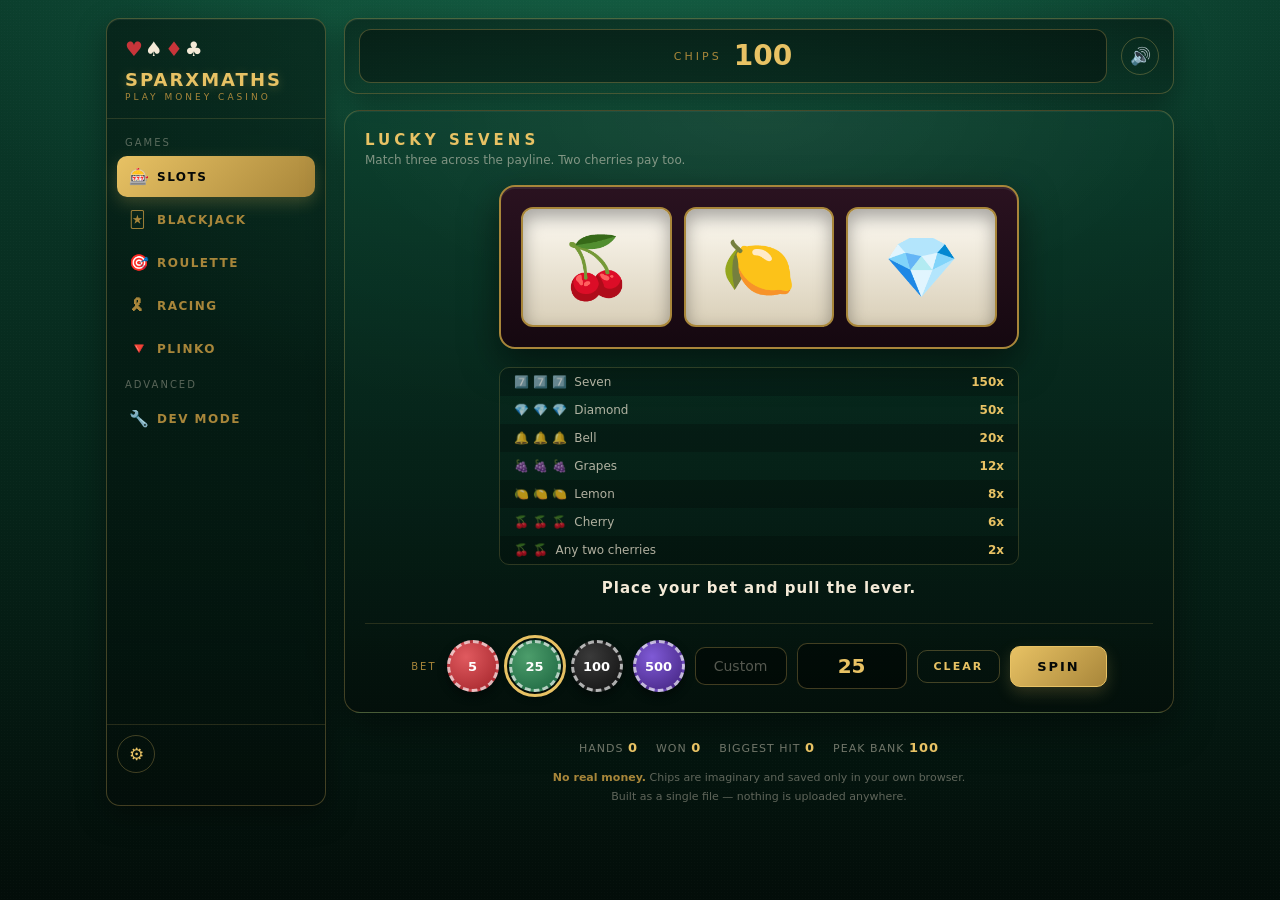
==== casino.html @ 2c44efc9 "Add SparxMaths Casino single-file web app A self-contained HTML casino that runs from a double-click" ====
<!DOCTYPE html>
<html lang="en">
<head>
<meta charset="utf-8">
<meta name="viewport" content="width=device-width, initial-scale=1">
<title>SparxMaths Casino</title>
<style>
  :root{
    --ink:#050807;
    --gold:#e8c264;
    --gold-dim:#a8863a;
    --gold-rgb:232,194,100;
    --cream:#f4ead7;
    --cream-rgb:244,234,215;
    --red:#c8353a;
    --black:#1b1b1b;
    --good:#4ade80;
    --bad:#f87171;
    --bg-glow:#145b41;
    --bg1:#0b3d2c;
    --bg2:#062419;
    --bg3:#030d09;
    --bg1-rgb:11,61,44;
    --bg3-rgb:3,13,9;
    --modal-a:#0e4632;
    --modal-b:#062419;
    --pop:var(--gold-dim);
    --panel:rgba(0,0,0,.32);
    --edge:rgba(var(--gold-rgb),.28);
  }
  *{box-sizing:border-box}
  html,body{margin:0;padding:0}
  body{
    min-height:100vh;
    font-family:"Segoe UI",system-ui,-apple-system,Roboto,Helvetica,Arial,sans-serif;
    color:var(--cream);
    background:
      radial-gradient(900px 520px at 50% -10%, var(--bg-glow) 0%, transparent 60%),
      radial-gradient(1100px 700px at 50% 0%, var(--bg-glow) 0%, transparent 62%),
      linear-gradient(180deg,var(--bg1) 0%, var(--bg2) 55%, var(--bg3) 100%);
    background-attachment:fixed;
    -webkit-font-smoothing:antialiased;
  }
  body::before{
    content:"";position:fixed;inset:0;pointer-events:none;opacity:.35;
    background-image:radial-gradient(rgba(255,255,255,.05) 1px, transparent 1px);
    background-size:3px 3px;
  }
  .app-shell{position:relative;max-width:1100px;margin:0 auto;padding:18px 16px 60px;display:flex;align-items:stretch;gap:18px}
  .main{flex:1;min-width:0}

  /* ---------- sidebar menu bar ---------- */
  .sidebar{
    flex:0 0 220px;display:flex;flex-direction:column;
    border:1px solid var(--edge);border-radius:14px;padding:18px 0;
    background:linear-gradient(180deg,rgba(0,0,0,.42),rgba(0,0,0,.22));
    box-shadow:0 10px 30px rgba(0,0,0,.35), inset 0 1px 0 rgba(255,255,255,.06);
  }
  .sidebar-brand{padding:0 18px 16px;margin-bottom:8px;border-bottom:1px solid rgba(var(--gold-rgb),.15)}
  .sidebar-brand .suits{font-size:20px;letter-spacing:2px}
  .sidebar-brand .suits .r{color:var(--red)}
  .sidebar-brand h1{
    margin:8px 0 2px;font-size:18px;font-weight:700;letter-spacing:2px;text-transform:uppercase;
    color:var(--gold);text-shadow:0 2px 10px rgba(var(--gold-rgb),.25);word-break:break-word;
  }
  .sidebar-brand small{display:block;font-size:9px;letter-spacing:3px;color:var(--gold-dim);text-transform:uppercase}
  .sidebar-section{display:flex;flex-direction:column;gap:2px;padding:0 10px}
  .sidebar-label{padding:10px 8px 6px;font-size:10px;letter-spacing:2px;text-transform:uppercase;color:rgba(var(--cream-rgb),.35)}
  .sidebar-link{
    display:flex;align-items:center;gap:10px;width:100%;
    padding:11px 12px;border-radius:10px;border:none;cursor:pointer;text-align:left;
    font:inherit;font-size:12px;font-weight:700;letter-spacing:1.5px;text-transform:uppercase;
    color:var(--gold-dim);background:transparent;transition:.15s;
  }
  .sidebar-link .ic{font-size:16px;width:18px;text-align:center;flex:0 0 auto}
  .sidebar-link:hover{color:var(--cream);background:rgba(0,0,0,.25)}
  .sidebar-link.on{
    color:var(--ink);background:linear-gradient(135deg,var(--gold),var(--pop));
    box-shadow:0 6px 16px rgba(var(--gold-rgb),.22);
  }
  .sidebar-spacer{flex:1}
  .sidebar-bottom{padding:10px 10px 14px;margin-top:8px;border-top:1px solid rgba(var(--gold-rgb),.15)}

  /* ---------- header ---------- */
  header{
    display:flex;align-items:center;gap:14px;
    padding:10px 14px;margin-bottom:16px;
    border:1px solid var(--edge);border-radius:14px;
    background:linear-gradient(180deg,rgba(0,0,0,.42),rgba(0,0,0,.22));
    box-shadow:0 10px 30px rgba(0,0,0,.35), inset 0 1px 0 rgba(255,255,255,.06);
  }
  header .iconbtn{flex:0 0 auto}
  .chipstack{
    flex:1;display:flex;align-items:center;justify-content:center;gap:12px;
    padding:12px 16px;border-radius:12px;
    border:1px solid var(--edge);background:rgba(0,0,0,.35);
  }
  .chipstack .lbl{font-size:11px;letter-spacing:3px;color:var(--gold-dim);text-transform:uppercase}
  .chipstack .amt{font-size:28px;font-weight:700;color:var(--gold);font-variant-numeric:tabular-nums;line-height:1}
  .chipstack .amt.flash-up{animation:flashUp .6s ease}
  .chipstack .amt.flash-dn{animation:flashDn .6s ease}
  @keyframes flashUp{0%,100%{color:var(--gold)}30%{color:var(--good);transform:scale(1.12)}}
  @keyframes flashDn{0%,100%{color:var(--gold)}30%{color:var(--bad);transform:scale(.93)}}

  /* ---------- panels ---------- */
  .game{display:none}
  .game.on{display:block;animation:fade .3s ease}
  @keyframes fade{from{opacity:0;transform:translateY(8px)}to{opacity:1;transform:none}}
  .table{
    border:1px solid var(--edge);border-radius:16px;padding:20px;
    background:
      radial-gradient(600px 300px at 50% 0%, rgba(255,255,255,.05), transparent 70%),
      linear-gradient(180deg, rgba(var(--bg1-rgb),.75), rgba(var(--bg3-rgb),.75));
    box-shadow:0 16px 40px rgba(0,0,0,.4), inset 0 1px 0 rgba(255,255,255,.05);
  }
  h2.title{
    margin:0 0 4px;font-size:15px;letter-spacing:4px;text-transform:uppercase;color:var(--gold);
  }
  p.sub{margin:0 0 18px;font-size:12px;color:rgba(var(--cream-rgb),.5)}

  .msg{
    min-height:26px;margin:14px 0 0;text-align:center;
    font-size:15px;font-weight:600;letter-spacing:1px;
  }
  .msg.win{color:var(--good)}
  .msg.lose{color:var(--bad)}
  .msg.info{color:var(--cream)}

  /* ---------- bet controls ---------- */
  .betbar{
    display:flex;flex-wrap:wrap;align-items:center;justify-content:center;gap:10px;
    margin-top:18px;padding-top:16px;border-top:1px solid rgba(var(--gold-rgb),.15);
  }
  .betbar .lbl{font-size:10px;letter-spacing:2px;text-transform:uppercase;color:var(--gold-dim)}
  .chipbtn{
    width:52px;height:52px;border-radius:50%;cursor:pointer;
    font:inherit;font-size:13px;font-weight:700;color:#fff;
    border:3px dashed rgba(255,255,255,.65);
    box-shadow:0 4px 10px rgba(0,0,0,.45);
    transition:.15s;
  }
  .chipbtn:hover{transform:translateY(-3px)}
  .chipbtn.sel{outline:3px solid var(--gold);outline-offset:2px}
  .chipbtn[data-v="5"]{background:radial-gradient(circle at 35% 30%,#e05a5f,#a3242a)}
  .chipbtn[data-v="25"]{background:radial-gradient(circle at 35% 30%,#4c9d6b,#1c6640)}
  .chipbtn[data-v="100"]{background:radial-gradient(circle at 35% 30%,#3a3a3a,#111)}
  .chipbtn[data-v="500"]{background:radial-gradient(circle at 35% 30%,#7f5ad6,#42227e)}
  .stake{
    padding:10px 18px;border-radius:10px;border:1px solid var(--edge);background:rgba(0,0,0,.4);
    font-size:20px;font-weight:700;color:var(--gold);font-variant-numeric:tabular-nums;min-width:110px;text-align:center;
  }
  .custom-bet{
    width:92px;padding:10px 10px;border-radius:10px;border:1px solid var(--edge);
    background:rgba(0,0,0,.4);color:var(--gold);font:inherit;font-size:14px;font-weight:700;
    text-align:center;font-variant-numeric:tabular-nums;transition:.15s;
  }
  .custom-bet::placeholder{color:rgba(var(--cream-rgb),.35);font-weight:400;letter-spacing:0}
  .custom-bet:focus{outline:none;border-color:var(--gold)}
  .custom-bet.sel{outline:2px solid var(--gold);outline-offset:2px}
  .custom-bet::-webkit-outer-spin-button,.custom-bet::-webkit-inner-spin-button{-webkit-appearance:none;margin:0}
  .custom-bet[type="number"]{-moz-appearance:textfield}
  .btn{
    padding:12px 26px;cursor:pointer;font:inherit;font-size:13px;font-weight:700;
    letter-spacing:2px;text-transform:uppercase;border-radius:10px;
    color:var(--ink);background:linear-gradient(135deg,var(--gold),var(--pop));
    border:1px solid var(--gold);box-shadow:0 6px 16px rgba(var(--gold-rgb),.2);
    transition:.15s;
  }
  .btn:hover:not(:disabled){transform:translateY(-2px);box-shadow:0 10px 22px rgba(var(--gold-rgb),.3)}
  .btn:disabled{opacity:.35;cursor:not-allowed;transform:none;box-shadow:none}
  .btn.ghost{
    color:var(--gold);background:transparent;border:1px solid var(--edge);box-shadow:none;
  }
  .btn.ghost:hover:not(:disabled){background:rgba(var(--gold-rgb),.1)}
  .btn.sm{padding:9px 16px;font-size:11px}
  .iconbtn{
    width:38px;height:38px;border-radius:50%;cursor:pointer;
    font-size:17px;line-height:1;color:var(--gold);
    background:transparent;border:1px solid var(--edge);
    display:flex;align-items:center;justify-content:center;
    transition:.18s;
  }
  .iconbtn:hover{background:rgba(var(--gold-rgb),.12);border-color:var(--gold);transform:rotate(35deg)}

  /* ---------- settings modal ---------- */
  .modal-overlay{
    display:none;position:fixed;inset:0;z-index:50;
    background:rgba(0,0,0,.6);
    align-items:center;justify-content:center;padding:16px;
  }
  .modal-overlay.on{display:flex}
  .modal{
    width:100%;max-width:560px;max-height:min(600px, 90vh);border-radius:14px;
    background:linear-gradient(180deg,var(--modal-a),var(--modal-b));
    border:1px solid var(--edge);
    box-shadow:0 20px 50px rgba(0,0,0,.5);
    display:flex;overflow:hidden;position:relative;
  }
  .modal-sidebar{
    flex:0 0 150px;padding:18px 0;display:flex;flex-direction:column;gap:2px;
    background:rgba(0,0,0,.22);border-right:1px solid var(--edge);overflow-y:auto;
  }
  .subtab{
    background:transparent;border:none;border-left:3px solid transparent;
    text-align:left;padding:12px 18px;cursor:pointer;
    font:inherit;font-size:11px;font-weight:600;letter-spacing:2px;text-transform:uppercase;
    color:rgba(var(--cream-rgb),.5);transition:.15s;
  }
  .subtab:hover{color:var(--cream);background:rgba(0,0,0,.18)}
  .subtab.on{color:var(--gold);border-left-color:var(--gold);background:rgba(var(--gold-rgb),.1)}
  .modal-content{flex:1;min-width:0;padding:22px;overflow-y:auto}
  .modal-close{
    position:absolute;top:12px;right:12px;width:30px;height:30px;border-radius:50%;
    border:1px solid var(--edge);background:rgba(0,0,0,.25);color:var(--cream);
    cursor:pointer;font-size:15px;line-height:1;
    display:flex;align-items:center;justify-content:center;transition:.15s;z-index:2;
  }
  .modal-close:hover{background:rgba(var(--gold-rgb),.15);border-color:var(--gold);color:var(--gold)}
  .subpanel{display:none}
  .subpanel.on{display:block;animation:fade .25s ease}
  .modal h2{
    margin:0 0 4px;font-size:15px;letter-spacing:4px;text-transform:uppercase;color:var(--gold);
  }
  .modal p.sub{margin:0 0 18px}
  .field{margin-bottom:16px}
  .field label{
    display:block;font-size:10px;letter-spacing:2px;text-transform:uppercase;
    color:var(--gold-dim);margin-bottom:6px;
  }
  .field input{
    width:100%;padding:10px 12px;border-radius:8px;
    border:1px solid var(--edge);background:rgba(0,0,0,.4);
    color:var(--cream);font:inherit;font-size:15px;font-variant-numeric:tabular-nums;
  }
  .field input:focus{outline:none;border-color:var(--gold)}
  .modal-actions{display:flex;flex-wrap:wrap;gap:10px;justify-content:flex-end;margin-top:20px}
  .modal-note{font-size:11px;color:rgba(var(--cream-rgb),.45);margin-top:14px;line-height:1.6}

  .toggle-row{display:flex;align-items:center;justify-content:space-between;padding:6px 0}
  .toggle-label{font-size:13px;color:var(--cream)}
  .switch{position:relative;display:inline-block;width:44px;height:24px;flex:0 0 auto}
  .switch input{opacity:0;width:0;height:0;position:absolute}
  .slider-track{
    position:absolute;inset:0;cursor:pointer;border-radius:999px;
    background:rgba(0,0,0,.4);border:1px solid var(--edge);transition:.2s;
  }
  .slider-track::before{
    content:"";position:absolute;height:16px;width:16px;left:3px;top:2px;
    background:var(--cream);border-radius:50%;transition:.2s;
  }
  .switch input:checked + .slider-track{background:linear-gradient(135deg,var(--gold),var(--pop));border-color:var(--gold)}
  .switch input:checked + .slider-track::before{transform:translateX(20px);background:var(--ink)}

  .section-title{
    font-size:10px;font-weight:700;letter-spacing:2px;text-transform:uppercase;
    color:var(--gold-dim);margin:20px 0 8px;
  }
  .section-title:first-of-type{margin-top:2px}
  input[type="range"]{
    -webkit-appearance:none;appearance:none;width:100%;height:6px;border-radius:999px;
    background:rgba(0,0,0,.4);border:1px solid var(--edge);cursor:pointer;
  }
  input[type="range"]::-webkit-slider-thumb{
    -webkit-appearance:none;appearance:none;width:16px;height:16px;border-radius:50%;
    background:var(--gold);border:2px solid var(--ink);cursor:pointer;
  }
  input[type="range"]::-moz-range-thumb{
    width:16px;height:16px;border-radius:50%;background:var(--gold);border:2px solid var(--ink);cursor:pointer;
  }
  .modal.simple{display:block;max-width:380px;padding:24px}

  /* ---------- appearance / theme picker ---------- */
  .theme-grid{display:grid;grid-template-columns:repeat(2,1fr);gap:12px;margin-top:2px}
  .theme-card{
    position:relative;height:78px;border-radius:12px;overflow:hidden;cursor:pointer;
    border:2px solid rgba(255,255,255,.12);padding:0;font:inherit;
    display:flex;align-items:flex-end;transition:.15s;
  }
  .theme-card:hover{transform:translateY(-2px);border-color:rgba(255,255,255,.35)}
  .theme-card.on{border-color:#fff;box-shadow:0 0 0 3px rgba(255,255,255,.2)}
  .theme-card .swatch-label{
    position:relative;width:100%;padding:7px 10px;
    background:linear-gradient(0deg, rgba(0,0,0,.8), transparent);
    font-size:10.5px;font-weight:700;letter-spacing:1px;text-transform:uppercase;color:#fff;
  }
  .theme-card .swatch-tag{display:block;font-size:9px;font-weight:400;letter-spacing:.5px;text-transform:none;color:rgba(255,255,255,.7);margin-top:2px}
  .theme-card .check{
    position:absolute;top:6px;right:6px;width:20px;height:20px;border-radius:50%;
    background:#fff;color:#111;font-size:11px;font-weight:800;
    display:flex;align-items:center;justify-content:center;
  }

  /* ---------- slots ---------- */
  .machine{
    max-width:520px;margin:0 auto;padding:20px;border-radius:16px;
    background:linear-gradient(180deg,#2a1220,#150810);
    border:2px solid var(--gold-dim);
    box-shadow:0 14px 36px rgba(0,0,0,.5), inset 0 2px 0 rgba(255,255,255,.08);
  }
  .reels{display:grid;grid-template-columns:repeat(3,1fr);gap:12px}
  .reel{
    height:120px;border-radius:12px;overflow:hidden;
    background:linear-gradient(180deg,#fdfaf2,#d9cfb8);
    border:2px solid var(--gold-dim);
    display:flex;align-items:center;justify-content:center;
    font-size:60px;line-height:1;
    box-shadow:inset 0 8px 18px rgba(0,0,0,.35);
  }
  .reel.spin{animation:reelBlur .12s linear infinite}
  @keyframes reelBlur{0%{transform:translateY(-6px);filter:blur(1.5px)}50%{transform:translateY(6px);filter:blur(2.5px)}100%{transform:translateY(-6px);filter:blur(1.5px)}}
  .reel.hit{animation:hitPulse .5s ease 2;border-color:var(--gold)}
  @keyframes hitPulse{0%,100%{box-shadow:inset 0 8px 18px rgba(0,0,0,.35)}50%{box-shadow:0 0 26px var(--gold), inset 0 0 20px rgba(var(--gold-rgb),.5)}}
  .paytable{
    margin:18px auto 0;max-width:520px;font-size:12px;
    border:1px solid rgba(var(--gold-rgb),.18);border-radius:10px;overflow:hidden;
  }
  .paytable div{
    display:flex;justify-content:space-between;padding:7px 14px;
    color:rgba(var(--cream-rgb),.72);
  }
  .paytable div:nth-child(odd){background:rgba(0,0,0,.22)}
  .paytable b{color:var(--gold)}

  /* ---------- cards ---------- */
  .seat{margin-bottom:20px}
  .seat h3{
    margin:0 0 8px;font-size:11px;letter-spacing:3px;text-transform:uppercase;color:var(--gold-dim);
    display:flex;align-items:center;gap:10px;
  }
  .seat h3 .score{
    padding:2px 10px;border-radius:999px;background:rgba(0,0,0,.45);
    border:1px solid var(--edge);color:var(--gold);font-size:12px;letter-spacing:1px;
  }
  .hand{display:flex;gap:8px;min-height:112px;flex-wrap:wrap}
  .card{
    width:78px;height:110px;border-radius:8px;flex:0 0 auto;
    background:linear-gradient(160deg,#fff,#e8e2d4);
    border:1px solid rgba(0,0,0,.25);
    box-shadow:0 6px 14px rgba(0,0,0,.4);
    position:relative;color:var(--black);
    animation:deal .32s cubic-bezier(.2,.9,.3,1.3);
  }
  @keyframes deal{from{opacity:0;transform:translateY(-26px) rotate(-8deg) scale(.9)}to{opacity:1;transform:none}}
  .card.red{color:var(--red)}
  .card .corner{position:absolute;font-size:15px;font-weight:700;line-height:1;text-align:center}
  .card .corner.tl{top:7px;left:8px}
  .card .corner.br{bottom:7px;right:8px;transform:rotate(180deg)}
  .card .pip{position:absolute;inset:0;display:flex;align-items:center;justify-content:center;font-size:34px}
  .card.back{
    background:
      repeating-linear-gradient(45deg,#8b2230 0 6px,#6d1a26 6px 12px);
    border:3px solid #f4ead7;
  }
  .card.back::after{content:"\2660";position:absolute;inset:0;display:flex;align-items:center;justify-content:center;font-size:30px;color:rgba(var(--cream-rgb),.55)}

  /* ---------- roulette ---------- */
  .wheelbox{display:flex;flex-direction:column;align-items:center;gap:10px;margin-bottom:6px}
  .wheel{
    width:150px;height:150px;border-radius:50%;position:relative;
    border:6px solid var(--gold-dim);
    background:conic-gradient(#1b1b1b 0 10deg,#c8353a 10deg 20deg,#1b1b1b 20deg 30deg,#c8353a 30deg 40deg,#1b1b1b 40deg 50deg,#c8353a 50deg 60deg,#1b1b1b 60deg 70deg,#c8353a 70deg 80deg,#1b1b1b 80deg 90deg,#c8353a 90deg 100deg,#1b1b1b 100deg 110deg,#c8353a 110deg 120deg,#1b1b1b 120deg 130deg,#c8353a 130deg 140deg,#1b1b1b 140deg 150deg,#c8353a 150deg 160deg,#1b1b1b 160deg 170deg,#c8353a 170deg 180deg,#1b1b1b 180deg 190deg,#c8353a 190deg 200deg,#1b1b1b 200deg 210deg,#c8353a 210deg 220deg,#1b1b1b 220deg 230deg,#c8353a 230deg 240deg,#1b1b1b 240deg 250deg,#c8353a 250deg 260deg,#1b1b1b 260deg 270deg,#c8353a 270deg 280deg,#1b1b1b 280deg 290deg,#c8353a 290deg 300deg,#1b1b1b 300deg 310deg,#c8353a 310deg 320deg,#1b1b1b 320deg 330deg,#c8353a 330deg 340deg,#1b1b1b 340deg 350deg,#0b6b3a 350deg 360deg);
    box-shadow:0 10px 30px rgba(0,0,0,.5), inset 0 0 30px rgba(0,0,0,.6);
  }
  .wheel.spinning{animation:wheelSpin .7s linear infinite}
  @keyframes wheelSpin{to{transform:rotate(360deg)}}
  .wheel .hub{
    position:absolute;inset:30%;border-radius:50%;
    background:radial-gradient(circle at 35% 30%,#2b2b2b,#0a0a0a);
    border:2px solid var(--gold-dim);
    display:flex;align-items:center;justify-content:center;
    font-size:30px;font-weight:700;color:var(--cream);
  }
  .board{
    display:grid;grid-template-columns:repeat(12,1fr);gap:4px;margin:14px 0 8px;
  }
  .cell{
    padding:9px 0;text-align:center;cursor:pointer;border-radius:5px;
    font-size:12px;font-weight:700;color:#fff;border:1px solid rgba(255,255,255,.14);
    position:relative;transition:.12s;user-select:none;
  }
  .cell:hover{transform:translateY(-2px);border-color:var(--gold)}
  .cell.red{background:linear-gradient(180deg,#d04045,#a3242a)}
  .cell.black{background:linear-gradient(180deg,#333,#141414)}
  .cell.green{background:linear-gradient(180deg,#12905a,#0a5334);grid-column:span 12}
  .cell.out{background:rgba(0,0,0,.4);border:1px solid var(--edge);color:var(--cream);grid-column:span 4;padding:11px 0;font-size:11px;letter-spacing:1px}
  .cell.out.sm{grid-column:span 3}
  .cell .stack{
    position:absolute;top:-7px;right:-7px;min-width:22px;height:22px;line-height:20px;
    border-radius:999px;background:var(--gold);color:var(--ink);
    font-size:10px;font-weight:800;border:2px solid var(--ink);
  }
  .cell.hitnum{animation:hitPulse .5s ease 3;outline:2px solid var(--gold)}
  .slips{
    display:flex;flex-wrap:wrap;gap:6px;justify-content:center;min-height:22px;margin-top:6px;
    font-size:11px;color:rgba(var(--cream-rgb),.7);
  }
  .slips span{padding:3px 9px;border-radius:999px;background:rgba(0,0,0,.4);border:1px solid var(--edge)}

  /* ---------- footer ---------- */
  footer{
    margin-top:24px;text-align:center;font-size:11px;line-height:1.7;
    color:rgba(var(--cream-rgb),.38);
  }
  footer b{color:var(--gold-dim)}
  .stats{
    display:flex;justify-content:center;gap:18px;flex-wrap:wrap;margin-bottom:10px;
    font-size:11px;letter-spacing:1px;text-transform:uppercase;color:rgba(var(--cream-rgb),.45);
  }
  .stats b{color:var(--gold);font-size:13px}

  /* ---------- horse racing ---------- */
  .track-wrap{
    position:relative;border-radius:14px;overflow:hidden;
    border:1px solid var(--edge);background:#07130d;
    cursor:grab;user-select:none;
  }
  .track-wrap.dragging{cursor:grabbing}
  #trackCanvas{display:block;width:100%;height:340px;touch-action:none}
  #stripCanvas{
    display:block;width:100%;height:114px;margin-top:10px;
    border-radius:10px;border:1px solid var(--edge);background:#07130d;
  }
  .track-hint{
    position:absolute;bottom:8px;right:10px;pointer-events:none;
    font-size:9.5px;letter-spacing:1.5px;text-transform:uppercase;
    color:rgba(var(--cream-rgb),.4);text-shadow:0 1px 4px rgba(0,0,0,.9);
  }
  .race-board{
    position:absolute;top:8px;left:10px;pointer-events:none;
    font-size:11px;line-height:1.6;font-variant-numeric:tabular-nums;
    color:rgba(var(--cream-rgb),.8);text-shadow:0 1px 4px rgba(0,0,0,.95);
  }
  .rb-row{display:flex;align-items:center;gap:6px}
  .rb-dot{width:9px;height:9px;border-radius:50%;flex:0 0 auto;border:1px solid rgba(0,0,0,.5)}
  .rb-you{color:var(--gold);font-weight:700}
  .field-inline{
    display:flex;flex-wrap:wrap;align-items:center;justify-content:center;gap:10px;margin-top:14px;
  }
  .field-inline .lbl{font-size:10px;letter-spacing:2px;text-transform:uppercase;color:var(--gold-dim)}
  .horse-pick{display:flex;flex-wrap:wrap;gap:7px;justify-content:center;margin-top:12px}
  .horse-btn{
    width:40px;height:40px;border-radius:50%;cursor:pointer;flex:0 0 auto;
    font:inherit;font-size:14px;font-weight:800;color:#fff;
    border:2px solid rgba(255,255,255,.3);
    text-shadow:0 1px 3px rgba(0,0,0,.6);
    box-shadow:0 4px 10px rgba(0,0,0,.4);transition:.15s;
  }
  .horse-btn:hover{transform:translateY(-3px)}
  .horse-btn.sel{outline:3px solid var(--gold);outline-offset:2px}
  .horse-btn:disabled{opacity:.4;cursor:not-allowed;transform:none}

  /* ---------- plinko ---------- */
  #plinkoCanvas{
    display:block;width:100%;height:420px;
    border-radius:14px;border:1px solid var(--edge);background:#07130d;
  }
  .segmented{display:flex;border:1px solid var(--edge);border-radius:10px;overflow:hidden}
  .segmented button{
    padding:8px 16px;background:transparent;border:none;cursor:pointer;
    font:inherit;font-size:11px;font-weight:700;letter-spacing:1px;text-transform:uppercase;
    color:rgba(var(--cream-rgb),.55);transition:.15s;
  }
  .segmented button:hover:not(:disabled){color:var(--cream)}
  .segmented button.on{background:linear-gradient(135deg,var(--gold),var(--pop));color:var(--ink)}
  .segmented button:disabled{opacity:.4;cursor:not-allowed}

  @media(max-width:760px){
    .app-shell{flex-direction:column;gap:12px}
    .sidebar{flex-direction:row;flex-wrap:wrap;align-items:center;padding:10px;gap:4px 0;row-gap:8px}
    .sidebar-brand{display:flex;align-items:center;gap:8px;padding:0 12px 0 0;margin-bottom:0;margin-right:8px;border-bottom:none;border-right:1px solid rgba(var(--gold-rgb),.15)}
    .sidebar-brand h1{margin:0;font-size:14px;letter-spacing:1px}
    .sidebar-brand small{display:none}
    .sidebar-section{flex-direction:row;flex-wrap:wrap;padding:0;gap:4px;row-gap:4px}
    .sidebar-label{display:none}
    .sidebar-link{width:auto;padding:8px 10px;font-size:11px}
    .sidebar-link .ic{font-size:14px;width:auto}
    .sidebar-spacer{display:none}
    .sidebar-bottom{border-top:none;margin-top:0;padding:0}
  }
  @media(max-width:560px){
    .chipstack .amt{font-size:22px}
    header{padding:8px 10px;gap:8px}
    .reel{height:88px;font-size:42px}
    .card{width:60px;height:86px}
    .card .pip{font-size:26px}
    .board{grid-template-columns:repeat(6,1fr)}
    .cell.out{grid-column:span 3}
    .cell.green{grid-column:span 6}
    .modal{flex-direction:column;max-height:85vh}
    .modal-sidebar{flex-direction:row;flex:0 0 auto;overflow-x:auto;border-right:none;border-bottom:1px solid var(--edge);padding:8px}
    .subtab{border-left:none;border-bottom:3px solid transparent;flex:0 0 auto;white-space:nowrap}
    .subtab.on{border-left-color:transparent;border-bottom-color:var(--gold)}
    .theme-grid{grid-template-columns:1fr}
  }
</style>
</head>
<body>
<div class="app-shell">

  <aside class="sidebar">
    <div class="sidebar-brand">
      <div class="suits"><span class="r">&hearts;</span>&spades;<span class="r">&diams;</span>&clubs;</div>
      <h1 id="brandName">SparxMaths</h1>
      <small>Play&nbsp;Money&nbsp;Casino</small>
    </div>

    <div class="sidebar-section">
      <span class="sidebar-label">Games</span>
      <button class="sidebar-link on" data-tab="slots"><span class="ic">&#127920;</span>Slots</button>
      <button class="sidebar-link" data-tab="blackjack"><span class="ic">&#127183;</span>Blackjack</button>
      <button class="sidebar-link" data-tab="roulette"><span class="ic">&#127919;</span>Roulette</button>
      <button class="sidebar-link" data-tab="horse"><span class="ic">&#127895;</span>Racing</button>
      <button class="sidebar-link" data-tab="plinko"><span class="ic">&#128315;</span>Plinko</button>
    </div>

    <div class="sidebar-section">
      <span class="sidebar-label">Advanced</span>
      <button class="sidebar-link" id="devModeBtn"><span class="ic">&#128295;</span>Dev&nbsp;Mode</button>
    </div>

    <div class="sidebar-spacer"></div>

    <div class="sidebar-bottom">
      <button class="iconbtn" id="settingsBtn" title="Settings" aria-label="Settings">&#9881;</button>
    </div>
  </aside>

  <main class="main">

  <header>
    <div class="chipstack">
      <span class="lbl">Chips</span>
      <span class="amt" id="bank">100</span>
    </div>
    <button class="iconbtn" id="muteBtn" title="Mute sound" aria-label="Mute sound">&#128266;</button>
  </header>

  <!-- ================= SLOTS ================= -->
  <section class="game on" id="tab-slots">
    <div class="table">
      <h2 class="title">Lucky Sevens</h2>
      <p class="sub">Match three across the payline. Two cherries pay too.</p>

      <div class="machine">
        <div class="reels">
          <div class="reel" id="r0">&#127826;</div>
          <div class="reel" id="r1">&#127819;</div>
          <div class="reel" id="r2">&#128142;</div>
        </div>
      </div>

      <div class="paytable" id="paytable"></div>
      <div class="msg info" id="slotMsg">Place your bet and pull the lever.</div>

      <div class="betbar">
        <span class="lbl">Bet</span>
        <button class="chipbtn" data-v="5">5</button>
        <button class="chipbtn" data-v="25">25</button>
        <button class="chipbtn" data-v="100">100</button>
        <button class="chipbtn" data-v="500">500</button>
        <input type="number" class="custom-bet" id="slotCustom" min="1" step="1" placeholder="Custom">
        <div class="stake" id="slotStake">25</div>
        <button class="btn ghost sm" id="slotClear">Clear</button>
        <button class="btn" id="spinBtn">Spin</button>
      </div>
    </div>
  </section>

  <!-- ================= BLACKJACK ================= -->
  <section class="game" id="tab-blackjack">
    <div class="table">
      <h2 class="title">Blackjack</h2>
      <p class="sub">Dealer stands on all 17s &middot; Blackjack pays 3&nbsp;to&nbsp;2</p>

      <div class="seat">
        <h3>Dealer <span class="score" id="dScore">&mdash;</span></h3>
        <div class="hand" id="dHand"></div>
      </div>
      <div class="seat">
        <h3>You <span class="score" id="pScore">&mdash;</span></h3>
        <div class="hand" id="pHand"></div>
      </div>

      <div class="msg info" id="bjMsg">Set your wager and deal.</div>

      <div class="betbar" id="bjBetBar">
        <span class="lbl">Wager</span>
        <button class="chipbtn" data-v="5">5</button>
        <button class="chipbtn" data-v="25">25</button>
        <button class="chipbtn" data-v="100">100</button>
        <button class="chipbtn" data-v="500">500</button>
        <input type="number" class="custom-bet" id="bjCustom" min="1" step="1" placeholder="Custom">
        <div class="stake" id="bjStake">25</div>
        <button class="btn ghost sm" id="bjClear">Clear</button>
        <button class="btn" id="dealBtn">Deal</button>
      </div>
      <div class="betbar" id="bjActions" style="display:none">
        <button class="btn" id="hitBtn">Hit</button>
        <button class="btn" id="standBtn">Stand</button>
        <button class="btn ghost" id="dblBtn">Double</button>
      </div>
    </div>
  </section>

  <!-- ================= ROULETTE ================= -->
  <section class="game" id="tab-roulette">
    <div class="table">
      <h2 class="title">European Roulette</h2>
      <p class="sub">Single zero &middot; Straight up pays 35:1 &middot; Click the layout to place chips</p>

      <div class="wheelbox">
        <div class="wheel" id="wheel"><div class="hub" id="wheelNum">&mdash;</div></div>
      </div>

      <div class="board" id="board"></div>
      <div class="slips" id="slips"></div>
      <div class="msg info" id="rMsg">Choose a chip value, then click the numbers or outside bets.</div>

      <div class="betbar">
        <span class="lbl">Chip</span>
        <button class="chipbtn" data-v="5">5</button>
        <button class="chipbtn" data-v="25">25</button>
        <button class="chipbtn" data-v="100">100</button>
        <button class="chipbtn" data-v="500">500</button>
        <input type="number" class="custom-bet" id="rCustom" min="1" step="1" placeholder="Custom">
        <div class="stake" id="rTotal">0</div>
        <button class="btn ghost sm" id="rClear">Clear</button>
        <button class="btn" id="rSpin">Spin</button>
      </div>
    </div>
  </section>

  <!-- ================= HORSE RACING ================= -->
  <section class="game" id="tab-horse">
    <div class="table">
      <h2 class="title">Horse Racing</h2>
      <p class="sub">Two laps &middot; drag the track to orbit, scroll to zoom &middot; back a runner to win</p>

      <div class="track-wrap" id="trackWrap">
        <canvas id="trackCanvas"></canvas>
        <div class="race-board" id="raceBoard"></div>
        <div class="track-hint">Drag to orbit &middot; scroll to zoom</div>
      </div>

      <canvas id="stripCanvas"></canvas>

      <div class="field-inline">
        <span class="lbl">Runners</span>
        <button class="btn ghost sm" id="hrMinus" aria-label="Fewer runners">&minus;</button>
        <div class="stake" id="hrCountVal" style="min-width:56px">6</div>
        <button class="btn ghost sm" id="hrPlus" aria-label="More runners">+</button>

        <span class="lbl">Laps</span>
        <button class="btn ghost sm" id="hrLapMinus" aria-label="Fewer laps">&minus;</button>
        <div class="stake" id="hrLapVal" style="min-width:56px">2</div>
        <button class="btn ghost sm" id="hrLapPlus" aria-label="More laps">+</button>

        <span class="lbl">Quick</span>
        <label class="switch">
          <input type="checkbox" id="hrQuick">
          <span class="slider-track"></span>
        </label>

        <span class="lbl">Pays <b id="hrOdds" style="color:var(--gold);font-size:13px">5.4x</b></span>
      </div>

      <div class="horse-pick" id="horsePick"></div>

      <div class="msg info" id="hrMsg">Pick a runner, set your stake, then start the race.</div>

      <div class="betbar">
        <span class="lbl">Bet</span>
        <button class="chipbtn" data-v="5">5</button>
        <button class="chipbtn" data-v="25">25</button>
        <button class="chipbtn" data-v="100">100</button>
        <button class="chipbtn" data-v="500">500</button>
        <input type="number" class="custom-bet" id="hrCustom" min="1" step="1" placeholder="Custom">
        <div class="stake" id="hrStake">25</div>
        <button class="btn ghost sm" id="hrClear">Clear</button>
        <button class="btn" id="hrRace">Race</button>
      </div>
    </div>
  </section>

  <!-- ================= PLINKO ================= -->
  <section class="game" id="tab-plinko">
    <div class="table">
      <h2 class="title">Plinko</h2>
      <p class="sub">Drop the ball &middot; the edges pay big but almost never land</p>

      <canvas id="plinkoCanvas"></canvas>

      <div class="field-inline">
        <span class="lbl">Rows</span>
        <button class="btn ghost sm" id="pkMinus" aria-label="Fewer rows">&minus;</button>
        <div class="stake" id="pkRowsVal" style="min-width:56px">12</div>
        <button class="btn ghost sm" id="pkPlus" aria-label="More rows">+</button>

        <span class="lbl">Risk</span>
        <div class="segmented" id="pkRiskSeg">
          <button data-risk="low">Low</button>
          <button class="on" data-risk="medium">Med</button>
          <button data-risk="high">High</button>
        </div>
      </div>

      <div class="msg info" id="pkMsg">Set your stake and drop a ball.</div>

      <div class="betbar">
        <span class="lbl">Bet</span>
        <button class="chipbtn" data-v="5">5</button>
        <button class="chipbtn" data-v="25">25</button>
        <button class="chipbtn" data-v="100">100</button>
        <button class="chipbtn" data-v="500">500</button>
        <input type="number" class="custom-bet" id="pkCustom" min="1" step="1" placeholder="Custom">
        <div class="stake" id="pkStake">25</div>
        <button class="btn ghost sm" id="pkClear">Clear</button>
        <button class="btn" id="pkDrop">Drop</button>
      </div>
    </div>
  </section>

  <footer>
    <div class="stats">
      <span>Hands <b id="stHands">0</b></span>
      <span>Won <b id="stWon">0</b></span>
      <span>Biggest hit <b id="stBig">0</b></span>
      <span>Peak bank <b id="stPeak">100</b></span>
    </div>
    <b>No real money.</b> Chips are imaginary and saved only in your own browser.<br>
    Built as a single file &mdash; nothing is uploaded anywhere.
  </footer>

  </main>
</div>

<div class="modal-overlay" id="settingsOverlay">
  <div class="modal">
    <button class="modal-close" id="settingsClose" aria-label="Close settings">&times;</button>

    <div class="modal-sidebar">
      <button class="subtab on" data-subtab="general">General</button>
      <button class="subtab" data-subtab="appearance">Appearance</button>
    </div>

    <div class="modal-content">
      <div class="subpanel on" id="sub-general">
        <h2>General</h2>

        <div class="section-title">Sound</div>
        <div class="toggle-row">
          <span class="toggle-label">Sound effects</span>
          <label class="switch">
            <input type="checkbox" id="soundToggle" checked>
            <span class="slider-track"></span>
          </label>
        </div>
        <div class="field">
          <label for="volumeSlider">Volume</label>
          <input type="range" id="volumeSlider" min="0" max="100" step="5" value="45">
        </div>
        <p class="modal-note">Chip clicks, dealing, spins, and win/lose cues.</p>
      </div>

      <div class="subpanel" id="sub-appearance">
        <h2>Appearance</h2>
        <p class="sub">Pick a vibe for the tables.</p>
        <div class="theme-grid" id="themeGrid"></div>
      </div>
    </div>
  </div>
</div>

<div class="modal-overlay" id="devOverlay">
  <div class="modal simple">
    <button class="modal-close" id="devClose" aria-label="Close dev mode">&times;</button>
    <h2>Dev Mode</h2>
    <p class="sub">This area is locked. Enter the code to continue.</p>
    <div class="field">
      <label for="devCode">Enter code</label>
      <input type="text" id="devCode" autocomplete="off" spellcheck="false" placeholder="Code">
    </div>
    <div class="modal-actions">
      <button class="btn sm" id="devSubmit">Submit</button>
    </div>
    <p class="modal-note" id="devNote"></p>
  </div>
</div>

<script>
"use strict";

/* ============ persistence ============ */
var KEY = "sparxmaths-casino-v1";
var mem = null;                       // fallback when localStorage is blocked (some file:// setups)
function load(){
  try{
    var raw = localStorage.getItem(KEY);
    if(raw) return JSON.parse(raw);
  }catch(e){}
  return null;
}
function save(){
  var data = {
    bank:bank, stats:stats, theme:currentTheme, soundOn:soundOn,
    soundVolume:soundVolume, casinoName:CASINO_NAME,
    rigUser:rigUser, rigHost:rigHost
  };
  mem = data;
  try{ localStorage.setItem(KEY, JSON.stringify(data)); }catch(e){}
}

var saved        = load() || mem;
var bank         = saved && typeof saved.bank === "number" ? saved.bank : 100;
var stats        = (saved && saved.stats) || {hands:0, won:0, big:0, peak:100};
var soundOn      = saved && typeof saved.soundOn === "boolean" ? saved.soundOn : true;
var soundVolume  = saved && typeof saved.soundVolume === "number" ? saved.soundVolume : 45;
var CASINO_NAME  = saved && typeof saved.casinoName === "string" ? saved.casinoName : "SparxMaths";

/* ============ rigging (dev console) ============ */
/* 0 = untouched RNG, 100 = every round forced. Values in between are the
   percentage chance that a given round gets forced. User rig wins ties. */
var rigUser = saved && typeof saved.rigUser === "number" ? saved.rigUser : 0;
var rigHost = saved && typeof saved.rigHost === "number" ? saved.rigHost : 0;

function rigRoll(){
  if(rigUser > 0 && Math.random()*100 < rigUser) return "user";
  if(rigHost > 0 && Math.random()*100 < rigHost) return "host";
  return null;
}

/* ============ sound engine ============ */
/* Tiny synthesized SFX via Web Audio — keeps the file dependency-free (no audio assets to ship). */
var audioCtx = null;
function getCtx(){
  var AC = window.AudioContext || window.webkitAudioContext;
  if(!AC) return null;
  if(!audioCtx) audioCtx = new AC();
  if(audioCtx.state === "suspended") audioCtx.resume();
  return audioCtx;
}
function tone(ctx, freq, start, dur, type, peak){
  peak = Math.max(0.0001, peak * (soundVolume / 100));
  var o = ctx.createOscillator(), g = ctx.createGain();
  o.type = type;
  o.frequency.setValueAtTime(freq, start);
  g.gain.setValueAtTime(0.0001, start);
  g.gain.linearRampToValueAtTime(peak, start + 0.012);
  g.gain.exponentialRampToValueAtTime(0.0001, start + dur);
  o.connect(g); g.connect(ctx.destination);
  o.start(start); o.stop(start + dur + 0.02);
}
function noiseBurst(ctx, start, dur, peak, hpFreq){
  peak = Math.max(0.0001, peak * (soundVolume / 100));
  var n = Math.max(1, Math.floor(ctx.sampleRate * dur));
  var buf = ctx.createBuffer(1, n, ctx.sampleRate);
  var d = buf.getChannelData(0);
  for(var i=0; i<n; i++) d[i] = (Math.random()*2 - 1) * (1 - i/n);
  var src = ctx.createBufferSource();
  src.buffer = buf;
  var g = ctx.createGain();
  g.gain.setValueAtTime(peak, start);
  g.gain.exponentialRampToValueAtTime(0.0001, start + dur);
  var f = ctx.createBiquadFilter();
  f.type = "highpass"; f.frequency.value = hpFreq || 1500;
  src.connect(f); f.connect(g); g.connect(ctx.destination);
  src.start(start);
}
function sfx(fn){
  if(!soundOn) return;
  var ctx = getCtx();
  if(!ctx) return;
  try{ fn(ctx, ctx.currentTime); }catch(e){}
}
var playClick    = function(){ sfx(function(ctx, t){ tone(ctx, 720, t, 0.05, "square", 0.032); }); };
var playChip     = function(){ sfx(function(ctx, t){ tone(ctx, 1100, t, 0.045, "triangle", 0.045); tone(ctx, 1650, t + 0.02, 0.05, "triangle", 0.028); }); };
var playDeal     = function(){ sfx(function(ctx, t){ noiseBurst(ctx, t, 0.07, 0.11, 2200); }); };
var playSpinTick = function(){ sfx(function(ctx, t){ noiseBurst(ctx, t, 0.025, 0.038, 3200); }); };
var playReelStop = function(){ sfx(function(ctx, t){ tone(ctx, 200, t, 0.09, "square", 0.055); }); };
var playCoin     = function(){ sfx(function(ctx, t){ tone(ctx, 1568, t, 0.11, "sine", 0.05); tone(ctx, 2093, t + 0.05, 0.13, "sine", 0.035); }); };
var playLose     = function(){ sfx(function(ctx, t){ tone(ctx, 220, t, 0.18, "sawtooth", 0.032); tone(ctx, 155, t + 0.12, 0.24, "sawtooth", 0.032); }); };
var playWin      = function(size){
  sfx(function(ctx, t){
    var notes = size === "jackpot" ? [523,659,784,1047,1319,1568]
              : size === "big"     ? [523,659,784,1047]
              :                       [659,880];
    notes.forEach(function(f, i){ tone(ctx, f, t + i*0.09, 0.16, "triangle", 0.055); });
  });
};

/* ============ helpers ============ */
function $(id){ return document.getElementById(id); }
function fmt(n){ return n.toLocaleString("en-US"); }
function rnd(n){ return Math.floor(Math.random()*n); }

var bankEl = $("bank");
function setBank(next, delta){
  bank = next;
  if(bank > stats.peak) stats.peak = bank;
  bankEl.textContent = fmt(bank);
  bankEl.classList.remove("flash-up","flash-dn");
  if(delta){
    void bankEl.offsetWidth;                       // restart the animation
    bankEl.classList.add(delta > 0 ? "flash-up" : "flash-dn");
  }
  renderStats();
  save();
}
function payout(amount){                            // amount = chips returned to the player
  if(amount > stats.big) stats.big = amount;
  stats.won += amount;
  setBank(bank + amount, 1);
}
function renderStats(){
  $("stHands").textContent = fmt(stats.hands);
  $("stWon").textContent   = fmt(stats.won);
  $("stBig").textContent   = fmt(stats.big);
  $("stPeak").textContent  = fmt(stats.peak);
}
function msg(el, text, kind){
  el.textContent = text;
  el.className = "msg " + (kind || "info");
}

/* Wires a row of chip buttons to a stake value. */
function chipRow(container, get, set, onChange){
  var btns = container.querySelectorAll(".chipbtn");
  var custom = container.querySelector(".custom-bet");
  Array.prototype.forEach.call(btns, function(b){
    b.addEventListener("click", function(){
      playChip();
      set(Number(b.dataset.v));
      Array.prototype.forEach.call(btns, function(o){ o.classList.toggle("sel", o === b); });
      if(custom){ custom.classList.remove("sel"); custom.value = ""; }
      if(onChange) onChange();
    });
  });
  if(custom){
    custom.addEventListener("input", function(){
      var v = Math.floor(Number(custom.value));
      if(!v || v < 1) return;
      set(v);
      Array.prototype.forEach.call(btns, function(o){ o.classList.remove("sel"); });
      custom.classList.add("sel");
      if(onChange) onChange();
    });
  }
  return btns;
}

/* ============ tabs ============ */
Array.prototype.forEach.call(document.querySelectorAll(".sidebar-link[data-tab]"), function(b){
  b.addEventListener("click", function(){
    playClick();
    Array.prototype.forEach.call(document.querySelectorAll(".sidebar-link[data-tab]"), function(o){ o.classList.remove("on"); });
    Array.prototype.forEach.call(document.querySelectorAll(".game"), function(o){ o.classList.remove("on"); });
    b.classList.add("on");
    $("tab-" + b.dataset.tab).classList.add("on");
  });
});

/* ============ settings ============ */
var settingsOverlay = $("settingsOverlay");

/* ---- sound toggle ---- */
function syncSoundUI(){
  $("soundToggle").checked = soundOn;
  $("muteBtn").innerHTML = soundOn ? "&#128266;" : "&#128263;";
  $("muteBtn").title = soundOn ? "Mute sound" : "Unmute sound";
}
function setSound(on){
  soundOn = on;
  syncSoundUI();
  save();
}
$("muteBtn").addEventListener("click", function(){
  setSound(!soundOn);
  if(soundOn) playClick();
});
$("soundToggle").addEventListener("change", function(){
  setSound(this.checked);
  if(soundOn) playClick();
});

/* ---- volume ---- */
var volumeSlider = $("volumeSlider");
volumeSlider.value = soundVolume;
volumeSlider.addEventListener("input", function(){
  soundVolume = Number(this.value);
  save();
});
volumeSlider.addEventListener("change", function(){ playClick(); });

/* ---- subtab switching ---- */
function switchSubtab(name){
  Array.prototype.forEach.call(document.querySelectorAll(".subtab"), function(o){ o.classList.toggle("on", o.dataset.subtab === name); });
  Array.prototype.forEach.call(document.querySelectorAll(".subpanel"), function(o){ o.classList.toggle("on", o.id === "sub-" + name); });
}

$("settingsBtn").addEventListener("click", function(){
  playClick();
  switchSubtab("general");
  settingsOverlay.classList.add("on");
});
$("settingsClose").addEventListener("click", function(){
  settingsOverlay.classList.remove("on");
});
settingsOverlay.addEventListener("click", function(e){
  if(e.target === settingsOverlay) settingsOverlay.classList.remove("on");
});

Array.prototype.forEach.call(document.querySelectorAll(".subtab"), function(b){
  b.addEventListener("click", function(){
    playClick();
    switchSubtab(b.dataset.subtab);
  });
});

/* ---- dev mode ---- */
var devOverlay = $("devOverlay"), devCodeInput = $("devCode"), devNote = $("devNote");

function applyCasinoName(name){
  CASINO_NAME = name;
  document.title = name.toUpperCase() + " Casino";
  $("brandName").textContent = name;
}

$("devModeBtn").addEventListener("click", function(){
  playClick();
  devCodeInput.value = "";
  devNote.textContent = "";
  devNote.style.color = "";
  devOverlay.classList.add("on");
  setTimeout(function(){ devCodeInput.focus(); }, 60);
});
$("devClose").addEventListener("click", function(){
  devOverlay.classList.remove("on");
});
devOverlay.addEventListener("click", function(e){
  if(e.target === devOverlay) devOverlay.classList.remove("on");
});

function openDevPopup(){
  var html = [
    '<!doctype html><html><head><meta charset="utf-8"><title>xyz — dev console</title><style>',
    '*{box-sizing:border-box}',
    'html,body{margin:0;height:100%}',
    'body{',
    '  display:flex;align-items:center;justify-content:center;height:100%;',
    '  background:radial-gradient(700px 500px at 50% 0%, #3d0a63 0%, transparent 60%), linear-gradient(180deg,#150726,#050109);',
    '  font-family:"Segoe UI",system-ui,-apple-system,Roboto,Helvetica,Arial,sans-serif;',
    '}',
    '.term{',
    '  width:100%;height:100%;display:flex;flex-direction:column;',
    '  border:1px solid rgba(255,255,255,.08);border-radius:14px;overflow:hidden;',
    '  background:rgba(18,10,28,.92);backdrop-filter:blur(18px);',
    '  box-shadow:0 30px 70px rgba(0,0,0,.6), inset 0 1px 0 rgba(255,255,255,.05);',
    '}',
    '.term-titlebar{',
    '  display:flex;align-items:center;gap:8px;padding:11px 14px;flex:0 0 auto;',
    '  border-bottom:1px solid rgba(255,255,255,.06);background:rgba(255,255,255,.02);',
    '}',
    '.dot{width:11px;height:11px;border-radius:50%;flex:0 0 auto}',
    '.dot.red{background:#ff5f57;cursor:pointer}',
    '.dot.yellow{background:#febc2e}',
    '.dot.green{background:#28c840}',
    '.term-title{',
    '  flex:1;text-align:center;font-size:11px;letter-spacing:1.5px;text-transform:uppercase;',
    '  color:rgba(236,251,255,.4);margin-right:35px;',
    '}',
    '.term-body{',
    '  flex:1;overflow-y:auto;padding:16px 18px;',
    '  font:13px/1.7 "Cascadia Code","SF Mono",Consolas,"Courier New",monospace;',
    '  color:#e7e9f7;',
    '}',
    '.term-line{white-space:pre-wrap;word-break:break-word;margin-bottom:2px}',
    '.out-ok{color:#5df2b0}',
    '.out-err{color:#ff6f91}',
    '.out-info{color:#7ce4ff}',
    '.out-dim{color:rgba(231,233,247,.45)}',
    '.prompt-echo{color:#ff2e9e;font-weight:700;margin-right:6px}',
    '.term-inputrow{',
    '  display:flex;align-items:center;gap:10px;flex:0 0 auto;',
    '  padding:12px 18px;border-top:1px solid rgba(255,255,255,.06);background:rgba(0,0,0,.2);',
    '}',
    '.prompt{color:#ff2e9e;font-weight:700;font:13px/1 "Cascadia Code","SF Mono",Consolas,monospace;user-select:none}',
    '.term-inputrow input{',
    '  flex:1;background:transparent;border:none;outline:none;',
    '  color:#e7e9f7;caret-color:#22e8ff;',
    '  font:13px/1 "Cascadia Code","SF Mono",Consolas,"Courier New",monospace;',
    '}',
    '.term-body::-webkit-scrollbar{width:10px}',
    '.term-body::-webkit-scrollbar-thumb{background:rgba(255,255,255,.12);border-radius:99px}',
    'b{color:#ffd76a}',
    '</style></head><body>',
    '<div class="term">',
    '  <div class="term-titlebar">',
    '    <span class="dot red" id="closeDot" title="Close"></span>',
    '    <span class="dot yellow"></span>',
    '    <span class="dot green"></span>',
    '    <span class="term-title">xyz — dev console</span>',
    '  </div>',
    '  <div class="term-body" id="termBody">',
    '    <div class="term-line out-info">XYZ dev console connected to the casino window.</div>',
    '    <div class="term-line out-dim">Type <b>help</b> to see available commands.</div>',
    '  </div>',
    '  <div class="term-inputrow">',
    '    <span class="prompt">xyz&gt;</span>',
    '    <input id="termInput" autocomplete="off" spellcheck="false" autofocus>',
    '  </div>',
    '</div>',
    '<script>',
    '  var body = document.getElementById("termBody");',
    '  var input = document.getElementById("termInput");',
    '  var cmdHistory = [], hIndex = -1;',
    '  function esc(s){ return String(s).replace(/&/g,"&amp;").replace(/</g,"&lt;").replace(/>/g,"&gt;"); }',
    '  function print(text, cls){',
    '    var d = document.createElement("div");',
    '    d.className = "term-line" + (cls ? " " + cls : "");',
    '    d.innerHTML = text;',
    '    body.appendChild(d);',
    '    body.scrollTop = body.scrollHeight;',
    '  }',
    '  function run(raw){',
    '    var parts = raw.trim().split(/\\s+/);',
    '    var cmd = (parts[0] || "").toLowerCase();',
    '    var args = parts.slice(1);',
    '    if(!cmd) return;',
    '    if(cmd === "help"){',
    '      print("Available commands:");',
    '      print("&nbsp;&nbsp;<b>rename</b> &lt;name&gt; &mdash; rename the casino");',
    '      print("&nbsp;&nbsp;<b>chips</b> &mdash; show current balance");',
    '      print("&nbsp;&nbsp;<b>chips add</b> &lt;n&gt; &mdash; add chips");',
    '      print("&nbsp;&nbsp;<b>chips set</b> &lt;n&gt; &mdash; set balance");',
    '      print("&nbsp;&nbsp;<b>rig user</b> &lt;0-100&gt; &mdash; rig rounds for the player");',
    '      print("&nbsp;&nbsp;<b>rig host</b> &lt;0-100&gt; &mdash; rig rounds for the house");',
    '      print("&nbsp;&nbsp;<b>rig</b> &mdash; show current rig levels");',
    '      print("&nbsp;&nbsp;<b>rig off</b> &mdash; back to fair odds");',
    '      print("&nbsp;&nbsp;<b>clear</b> &mdash; clear this console");',
    '      print("&nbsp;&nbsp;<b>exit</b> &mdash; close this window");',
    '      return;',
    '    }',
    '    if(cmd === "clear"){ body.innerHTML = ""; return; }',
    '    if(cmd === "exit" || cmd === "close"){',
    '      print("Closing…", "out-dim");',
    '      setTimeout(function(){ window.close(); }, 250);',
    '      return;',
    '    }',
    '    if(cmd !== "rename" && cmd !== "chips" && cmd !== "rig"){',
    '      print("Unknown command: " + esc(cmd) + " (try \\"help\\")", "out-err");',
    '      return;',
    '    }',
    '    var op = window.opener;',
    '    if(!op || op.closed){',
    '      print("Connection to the casino window was lost.", "out-err");',
    '      return;',
    '    }',
    '    op.postMessage({type:"xyz-cmd", cmd:cmd, args:args}, "*");',
    '  }',
    '  window.addEventListener("message", function(e){',
    '    var data = e.data;',
    '    if(!data || data.type !== "xyz-out") return;',
    '    print(data.text, data.kind ? "out-" + data.kind : undefined);',
    '  });',
    '  input.addEventListener("keydown", function(e){',
    '    if(e.key === "Enter"){',
    '      var val = input.value;',
    '      if(val.trim()){',
    '        print(\'<span class="prompt-echo">xyz&gt;</span>\' + esc(val));',
    '        cmdHistory.push(val); hIndex = cmdHistory.length;',
    '        run(val);',
    '      }',
    '      input.value = "";',
    '    }else if(e.key === "ArrowUp"){',
    '      if(hIndex > 0){ hIndex--; input.value = cmdHistory[hIndex]; }',
    '      e.preventDefault();',
    '    }else if(e.key === "ArrowDown"){',
    '      if(hIndex < cmdHistory.length - 1){ hIndex++; input.value = cmdHistory[hIndex]; }',
    '      else{ hIndex = cmdHistory.length; input.value = ""; }',
    '      e.preventDefault();',
    '    }',
    '  });',
    '  document.getElementById("closeDot").addEventListener("click", function(){ window.close(); });',
    '  document.body.addEventListener("click", function(){ input.focus(); });',
    '  input.focus();',
    '<\/script>',
    '</body></html>'
  ].join("\n");

  var blob = new Blob([html], {type: "text/html"});
  var url = URL.createObjectURL(blob);
  var win = window.open(url, "xyzDevConsole", "width=560,height=440,resizable=yes");
  setTimeout(function(){ URL.revokeObjectURL(url); }, 4000);
  return !!win;
}

/* Runs dev-console commands sent from the popup via postMessage — keeps the
   popup a pure UI with no direct cross-window property access, since a
   blob: URL popup and a file:// opener can't be relied on to stay same-origin
   across browsers. */
function escHtml(s){
  return String(s).replace(/&/g,"&amp;").replace(/</g,"&lt;").replace(/>/g,"&gt;").replace(/"/g,"&quot;");
}
window.addEventListener("message", function(e){
  var data = e.data;
  if(!data || data.type !== "xyz-cmd" || !e.source) return;
  var reply = function(text, kind){ e.source.postMessage({type:"xyz-out", text:text, kind:kind}, "*"); };
  var cmd = data.cmd, args = data.args || [];

  if(cmd === "rename"){
    if(!args.length){ reply("Usage: rename &lt;name&gt;", "err"); return; }
    var nm = args.join(" ");
    applyCasinoName(nm);
    save();
    reply("Casino renamed to \"" + escHtml(nm) + "\".", "ok");
  }else if(cmd === "chips"){
    if(args[0] === "add"){
      var n = Number(args[1]);
      if(!n){ reply("Usage: chips add &lt;n&gt;", "err"); return; }
      setBank(bank + n, 1);
      reply("Added " + n + " chips. Balance: " + fmt(bank), "ok");
    }else if(args[0] === "set"){
      var n2 = Number(args[1]);
      if(!n2 && n2 !== 0){ reply("Usage: chips set &lt;n&gt;", "err"); return; }
      setBank(n2, 1);
      reply("Balance set to " + fmt(bank), "ok");
    }else{
      reply("Balance: " + fmt(bank) + " chips", "info");
    }
  }else if(cmd === "rig"){
    var who = (args[0] || "").toLowerCase();
    if(who === "off" || who === "reset"){
      rigUser = 0; rigHost = 0;
      save();
      reply("Rigging cleared. Everything back to fair odds.", "ok");
      return;
    }
    if(who !== "user" && who !== "host"){
      reply("Rig &mdash; user: " + rigUser + ", host: " + rigHost, "info");
      if(who) reply("Usage: rig user|host &lt;0-100&gt; | rig off", "err");
      return;
    }
    if(args.length < 2){
      reply("Usage: rig " + who + " &lt;0-100&gt;", "err");
      return;
    }
    var pct = Math.round(Number(args[1]));
    if(isNaN(pct) || pct < 0 || pct > 100){
      reply("Value must be a number from 0 to 100.", "err");
      return;
    }
    if(who === "user") rigUser = pct; else rigHost = pct;
    save();
    reply("Rig " + who + " set to " + pct + "%" +
          (pct === 0 ? " (normal odds)." : pct === 100 ? " (every round forced)." : "."), "ok");
    reply("Now &mdash; user: " + rigUser + ", host: " + rigHost, "info");
  }
});

function submitDevCode(){
  var val = devCodeInput.value.trim().toLowerCase();
  if(val === "xyz"){
    playWin("big");
    applyCasinoName("xyz");
    save();
    var opened = openDevPopup();
    devNote.textContent = opened
      ? "Code accepted — casino renamed. Check the pop-up window."
      : "Code accepted — casino renamed. (Your browser blocked the pop-up.)";
    devNote.style.color = "var(--good)";
    setTimeout(function(){ devOverlay.classList.remove("on"); }, 900);
  }else{
    playLose();
    devNote.textContent = "Incorrect code.";
    devNote.style.color = "var(--bad)";
  }
}
$("devSubmit").addEventListener("click", submitDevCode);
devCodeInput.addEventListener("keydown", function(e){
  if(e.key === "Enter") submitDevCode();
});

/* ---- appearance / themes ---- */
var THEMES = [
  {id:"emerald", name:"Emerald Classic", tag:"The original felt & gold", vars:{
    "--gold":"#e8c264", "--gold-dim":"#a8863a", "--gold-rgb":"232,194,100",
    "--cream":"#f4ead7", "--cream-rgb":"244,234,215", "--ink":"#050807",
    "--bg-glow":"#145b41", "--bg1":"#0b3d2c", "--bg2":"#062419", "--bg3":"#030d09",
    "--bg1-rgb":"11,61,44", "--bg3-rgb":"3,13,9",
    "--modal-a":"#0e4632", "--modal-b":"#062419", "--pop":"#a8863a"
  }},
  {id:"neon", name:"Neon Nights", tag:"Cyberpunk strip lights", vars:{
    "--gold":"#ff2e9e", "--gold-dim":"#7d1656", "--gold-rgb":"255,46,158",
    "--cream":"#ecfbff", "--cream-rgb":"236,251,255", "--ink":"#0a0014",
    "--bg-glow":"#4d1478", "--bg1":"#1c0736", "--bg2":"#0d0320", "--bg3":"#05010c",
    "--bg1-rgb":"28,7,54", "--bg3-rgb":"5,1,12",
    "--modal-a":"#3a0f63", "--modal-b":"#0d0320", "--pop":"#22e8ff"
  }},
  {id:"amethyst", name:"Royal Amethyst", tag:"Velvet purple & gold", vars:{
    "--gold":"#c9a6ff", "--gold-dim":"#7a55b8", "--gold-rgb":"201,166,255",
    "--cream":"#f3ecff", "--cream-rgb":"243,236,255", "--ink":"#0d0616",
    "--bg-glow":"#3d2166", "--bg1":"#26123f", "--bg2":"#150a24", "--bg3":"#0a0512",
    "--bg1-rgb":"38,18,63", "--bg3-rgb":"10,5,18",
    "--modal-a":"#3a1c5e", "--modal-b":"#150a24", "--pop":"#ffd76a"
  }},
  {id:"inferno", name:"Inferno", tag:"Fire on the felt", vars:{
    "--gold":"#ffb238", "--gold-dim":"#a5480f", "--gold-rgb":"255,178,56",
    "--cream":"#fff1e0", "--cream-rgb":"255,241,224", "--ink":"#160400",
    "--bg-glow":"#7a1409", "--bg1":"#3d0d06", "--bg2":"#1f0603", "--bg3":"#0d0201",
    "--bg1-rgb":"61,13,6", "--bg3-rgb":"13,2,1",
    "--modal-a":"#5c1206", "--modal-b":"#1f0603", "--pop":"#ff3d3d"
  }},
  {id:"sapphire", name:"Sapphire Frost", tag:"Ice-cold high roller", vars:{
    "--gold":"#7cd6ff", "--gold-dim":"#2f6fa0", "--gold-rgb":"124,214,255",
    "--cream":"#eaf7ff", "--cream-rgb":"234,247,255", "--ink":"#020912",
    "--bg-glow":"#0d3a66", "--bg1":"#08213d", "--bg2":"#041224", "--bg3":"#020a14",
    "--bg1-rgb":"8,33,61", "--bg3-rgb":"2,10,20",
    "--modal-a":"#0c3a5e", "--modal-b":"#041224", "--pop":"#c9f2ff"
  }},
  {id:"blackout", name:"Blackout Gold", tag:"Midnight high-limit room", vars:{
    "--gold":"#f0c94a", "--gold-dim":"#8a6e1e", "--gold-rgb":"240,201,74",
    "--cream":"#f6f0dd", "--cream-rgb":"246,240,221", "--ink":"#050505",
    "--bg-glow":"#1a1a1a", "--bg1":"#111111", "--bg2":"#080808", "--bg3":"#000000",
    "--bg1-rgb":"17,17,17", "--bg3-rgb":"0,0,0",
    "--modal-a":"#1c1c1c", "--modal-b":"#080808", "--pop":"#ffffff"
  }}
];
var currentTheme = "emerald";

function applyTheme(id){
  var theme = null;
  for(var i=0; i<THEMES.length; i++){ if(THEMES[i].id === id) theme = THEMES[i]; }
  if(!theme) theme = THEMES[0];
  var root = document.documentElement.style;
  for(var k in theme.vars){ root.setProperty(k, theme.vars[k]); }
  currentTheme = theme.id;
  renderThemeGrid();
}

function renderThemeGrid(){
  var grid = $("themeGrid");
  grid.innerHTML = THEMES.map(function(t){
    var bg = "radial-gradient(circle at 75% 15%, " + t.vars["--gold"] + " 0%, transparent 45%), " +
             "linear-gradient(135deg, " + t.vars["--bg1"] + ", " + t.vars["--bg3"] + ")";
    var on = t.id === currentTheme;
    return '<button class="theme-card' + (on ? ' on' : '') + '" data-theme-id="' + t.id + '" style="background:' + bg + '">' +
             (on ? '<span class="check">&#10003;</span>' : '') +
             '<span class="swatch-label">' + t.name + '<span class="swatch-tag">' + t.tag + '</span></span>' +
           '</button>';
  }).join("");
  Array.prototype.forEach.call(grid.querySelectorAll(".theme-card"), function(card){
    card.addEventListener("click", function(){
      playClick();
      applyTheme(card.dataset.themeId);
      save();
    });
  });
}

/* ================= SLOTS ================= */
var SYMBOLS = [
  {s:"🍒", name:"Cherry",   weight:22, pay:6},
  {s:"🍋", name:"Lemon",    weight:20, pay:8},
  {s:"🍇", name:"Grapes",   weight:16, pay:12},
  {s:"🔔", name:"Bell",     weight:12, pay:20},
  {s:"💎", name:"Diamond",  weight:7,  pay:50},
  {s:"7️⃣", name:"Seven",   weight:4,  pay:150}
];
var WHEEL_POOL = [];
SYMBOLS.forEach(function(sym){
  for(var i=0;i<sym.weight;i++) WHEEL_POOL.push(sym);
});

$("paytable").innerHTML = SYMBOLS.slice().reverse().map(function(s){
  return "<div><span>" + s.s + " " + s.s + " " + s.s + " &nbsp;" + s.name + "</span><b>" + s.pay + "x</b></div>";
}).join("") + "<div><span>🍒 🍒 &nbsp;Any two cherries</span><b>2x</b></div>";

var slotStake = 25, slotBusy = false;
var slotBtns = chipRow($("tab-slots"), function(){ return slotStake; }, function(v){
  slotStake = v;
  $("slotStake").textContent = fmt(slotStake);
}, null);
slotBtns[1].classList.add("sel");

$("slotClear").addEventListener("click", function(){
  slotStake = 5;
  $("slotStake").textContent = "5";
  Array.prototype.forEach.call(slotBtns, function(o){ o.classList.toggle("sel", o.dataset.v === "5"); });
  $("slotCustom").value = "";
  $("slotCustom").classList.remove("sel");
});

/* Picks a spin that pays nothing: not three-of-a-kind and never exactly two cherries. */
function losingSpin(){
  for(var t = 0; t < 200; t++){
    var r = [WHEEL_POOL[rnd(WHEEL_POOL.length)], WHEEL_POOL[rnd(WHEEL_POOL.length)], WHEEL_POOL[rnd(WHEEL_POOL.length)]];
    if(r[0] === r[1] && r[1] === r[2]) continue;
    var cherries = r.filter(function(s){ return s.name === "Cherry"; }).length;
    if(cherries === 2) continue;
    return r;
  }
  return [SYMBOLS[1], SYMBOLS[2], SYMBOLS[3]];        // lemon / grapes / bell
}

$("spinBtn").addEventListener("click", function(){
  if(slotBusy) return;
  if(slotStake > bank){ msg($("slotMsg"), "Not enough chips for that bet.", "lose"); return; }

  slotBusy = true;
  $("spinBtn").disabled = true;
  setBank(bank - slotStake, -1);
  stats.hands++;
  msg($("slotMsg"), "Spinning…", "info");

  var rigMode = rigRoll();
  var forced = null;
  if(rigMode === "user"){
    var seven = SYMBOLS[SYMBOLS.length - 1];           // 777 — the top payout
    forced = [seven, seven, seven];
  }else if(rigMode === "host"){
    forced = losingSpin();
  }

  var reels = [$("r0"), $("r1"), $("r2")];
  var result = [];
  reels.forEach(function(r){
    r.classList.add("spin");
    r.classList.remove("hit");
  });

  var tick = setInterval(function(){
    reels.forEach(function(r){
      if(r.classList.contains("spin")) r.textContent = WHEEL_POOL[rnd(WHEEL_POOL.length)].s;
    });
    playSpinTick();
  }, 70);

  reels.forEach(function(r, i){
    setTimeout(function(){
      var pick = forced ? forced[i] : WHEEL_POOL[rnd(WHEEL_POOL.length)];
      result[i] = pick;
      r.classList.remove("spin");
      r.textContent = pick.s;
      playReelStop();
      if(i === reels.length - 1){
        clearInterval(tick);
        settleSlots(result, reels);
      }
    }, 700 + i*450);
  });
});

function settleSlots(result, reels){
  var win = 0, note = "";
  if(result[0] === result[1] && result[1] === result[2]){
    win = slotStake * result[0].pay;
    note = "Three " + result[0].name + "s — " + result[0].pay + "x!";
    reels.forEach(function(r){ r.classList.add("hit"); });
  }else{
    var cherries = result.filter(function(s){ return s.name === "Cherry"; }).length;
    if(cherries === 2){
      win = slotStake * 2;
      note = "Two cherries — 2x.";
      result.forEach(function(s, i){ if(s.name === "Cherry") reels[i].classList.add("hit"); });
    }
  }

  if(win > 0){
    payout(win);
    var size = win >= slotStake * 50 ? "jackpot" : win >= slotStake * 12 ? "big" : "small";
    playWin(size);
    if(size !== "small") setTimeout(playCoin, 90);
    msg($("slotMsg"), note + " You win " + fmt(win) + " chips.", "win");
  }else{
    playLose();
    msg($("slotMsg"), "No match. Try again.", "lose");
  }
  slotBusy = false;
  $("spinBtn").disabled = false;
}

/* ================= BLACKJACK ================= */
var SUITS = [
  {s:"♠", red:false}, {s:"♥", red:true},
  {s:"♦", red:true},  {s:"♣", red:false}
];
var RANKS = ["A","2","3","4","5","6","7","8","9","10","J","Q","K"];

var shoe = [];
function buildShoe(){
  shoe = [];
  for(var d=0; d<4; d++){
    SUITS.forEach(function(su){
      RANKS.forEach(function(r){ shoe.push({r:r, su:su}); });
    });
  }
  for(var i=shoe.length-1; i>0; i--){
    var j = rnd(i+1), t = shoe[i]; shoe[i] = shoe[j]; shoe[j] = t;
  }
}
function draw(){
  if(shoe.length < 30) buildShoe();
  return shoe.pop();
}
buildShoe();

/* Pulls the first card matching pred out of the shoe (used by the rig commands). */
function drawWhere(pred){
  if(shoe.length < 30) buildShoe();
  for(var i = shoe.length - 1; i >= 0; i--){
    if(pred(shoe[i])) return shoe.splice(i, 1)[0];
  }
  buildShoe();
  for(var j = shoe.length - 1; j >= 0; j--){
    if(pred(shoe[j])) return shoe.splice(j, 1)[0];
  }
  return draw();
}
var isAceCard = function(c){ return c.r === "A"; };
var isTenCard = function(c){ return c.r === "10" || c.r === "J" || c.r === "Q" || c.r === "K"; };
var isSmallCard = function(c){ return c.r !== "A" && !isTenCard(c) && Number(c.r) <= 6; };

function handValue(cards){
  var total = 0, aces = 0;
  cards.forEach(function(c){
    if(c.r === "A"){ aces++; total += 11; }
    else if(c.r === "K" || c.r === "Q" || c.r === "J" || c.r === "10") total += 10;
    else total += Number(c.r);
  });
  while(total > 21 && aces > 0){ total -= 10; aces--; }
  return {total:total, soft:aces > 0};
}
function cardEl(card, hidden){
  var el = document.createElement("div");
  if(hidden){ el.className = "card back"; return el; }
  el.className = "card" + (card.su.red ? " red" : "");
  el.innerHTML =
    '<div class="corner tl">' + card.r + '<br>' + card.su.s + '</div>' +
    '<div class="pip">' + card.su.s + '</div>' +
    '<div class="corner br">' + card.r + '<br>' + card.su.s + '</div>';
  return el;
}

var bj = {stake:25, player:[], dealer:[], live:false, hole:true, doubled:false};
var bjBtns = chipRow($("bjBetBar"), null, function(v){
  bj.stake = v;
  $("bjStake").textContent = fmt(bj.stake);
}, null);
bjBtns[1].classList.add("sel");

$("bjClear").addEventListener("click", function(){
  bj.stake = 5;
  $("bjStake").textContent = "5";
  Array.prototype.forEach.call(bjBtns, function(o){ o.classList.toggle("sel", o.dataset.v === "5"); });
  $("bjCustom").value = "";
  $("bjCustom").classList.remove("sel");
});

function renderBJ(){
  var dh = $("dHand"), ph = $("pHand");
  dh.innerHTML = ""; ph.innerHTML = "";
  bj.dealer.forEach(function(c, i){ dh.appendChild(cardEl(c, bj.hole && i === 1)); });
  bj.player.forEach(function(c){ ph.appendChild(cardEl(c, false)); });

  var pv = handValue(bj.player);
  $("pScore").textContent = bj.player.length ? (pv.soft && pv.total <= 21 ? "soft " + pv.total : pv.total) : "—";
  if(bj.hole && bj.dealer.length){
    $("dScore").textContent = handValue([bj.dealer[0]]).total + " + ?";
  }else{
    $("dScore").textContent = bj.dealer.length ? handValue(bj.dealer).total : "—";
  }
}
function bjMode(live){
  bj.live = live;
  $("bjBetBar").style.display  = live ? "none" : "flex";
  $("bjActions").style.display = live ? "flex" : "none";
  $("dblBtn").disabled = bj.player.length !== 2 || bj.stake > bank;
}

$("dealBtn").addEventListener("click", function(){
  if(bj.stake > bank){ msg($("bjMsg"), "Not enough chips for that wager.", "lose"); return; }
  setBank(bank - bj.stake, -1);
  stats.hands++;

  var rigMode = rigRoll();
  if(rigMode === "user"){
    /* Natural blackjack for the player, dealer can't tie it. */
    bj.player = [drawWhere(isAceCard), drawWhere(isTenCard)];
    bj.dealer = [drawWhere(isSmallCard), drawWhere(isSmallCard)];
  }else if(rigMode === "host"){
    /* Dealer blackjack, player holds two low cards so it can't push. */
    bj.dealer = [drawWhere(isAceCard), drawWhere(isTenCard)];
    bj.player = [drawWhere(isSmallCard), drawWhere(isSmallCard)];
  }else{
    bj.player = [draw(), draw()];
    bj.dealer = [draw(), draw()];
  }
  bj.hole = true;
  bj.doubled = false;
  renderBJ();
  bjMode(true);
  msg($("bjMsg"), "Hit, stand, or double.", "info");
  [0, 110, 230, 340].forEach(function(delay){ setTimeout(playDeal, delay); });

  var pNat = handValue(bj.player).total === 21;
  var dNat = handValue(bj.dealer).total === 21;
  if(pNat || dNat){
    bj.hole = false;
    renderBJ();
    if(pNat && dNat){
      payout(bj.stake);
      playClick();
      msg($("bjMsg"), "Both blackjack — push. Wager returned.", "info");
    }else if(pNat){
      var win = Math.floor(bj.stake * 2.5);
      payout(win);
      playWin("big");
      msg($("bjMsg"), "Blackjack! You collect " + fmt(win) + " chips.", "win");
    }else{
      playLose();
      msg($("bjMsg"), "Dealer has blackjack. Hand lost.", "lose");
    }
    bjMode(false);
  }
});

$("hitBtn").addEventListener("click", function(){
  playDeal();
  bj.player.push(draw());
  renderBJ();
  $("dblBtn").disabled = true;
  if(handValue(bj.player).total > 21){
    bj.hole = false;
    renderBJ();
    playLose();
    msg($("bjMsg"), "Bust at " + handValue(bj.player).total + ". Hand lost.", "lose");
    bjMode(false);
  }
});

$("dblBtn").addEventListener("click", function(){
  if(bj.stake > bank) return;
  playDeal();
  setBank(bank - bj.stake, -1);
  bj.stake *= 2;
  bj.doubled = true;
  bj.player.push(draw());
  renderBJ();
  if(handValue(bj.player).total > 21){
    bj.hole = false;
    renderBJ();
    playLose();
    msg($("bjMsg"), "Doubled and busted at " + handValue(bj.player).total + ".", "lose");
    bj.stake /= 2;
    bjMode(false);
  }else{
    dealerPlay();
  }
});

$("standBtn").addEventListener("click", dealerPlay);

function dealerPlay(){
  bj.hole = false;
  bjMode(true);
  $("hitBtn").disabled = $("standBtn").disabled = $("dblBtn").disabled = true;
  renderBJ();

  var step = function(){
    var dv = handValue(bj.dealer);
    if(dv.total < 17){
      playDeal();
      bj.dealer.push(draw());
      renderBJ();
      setTimeout(step, 620);
    }else{
      setTimeout(settleBJ, 350);
    }
  };
  setTimeout(step, 620);
}

function settleBJ(){
  var p = handValue(bj.player).total;
  var d = handValue(bj.dealer).total;
  if(d > 21){
    payout(bj.stake * 2);
    playWin("big");
    msg($("bjMsg"), "Dealer busts at " + d + ". You win " + fmt(bj.stake * 2) + " chips.", "win");
  }else if(p > d){
    payout(bj.stake * 2);
    playWin("big");
    msg($("bjMsg"), p + " beats " + d + ". You win " + fmt(bj.stake * 2) + " chips.", "win");
  }else if(p === d){
    payout(bj.stake);
    playClick();
    msg($("bjMsg"), "Push at " + p + ". Wager returned.", "info");
  }else{
    playLose();
    msg($("bjMsg"), "Dealer wins with " + d + " to your " + p + ".", "lose");
  }
  if(bj.doubled) bj.stake /= 2;
  $("bjStake").textContent = fmt(bj.stake);
  $("hitBtn").disabled = $("standBtn").disabled = false;
  bjMode(false);
}
renderBJ();

/* ================= ROULETTE ================= */
var REDS = [1,3,5,7,9,12,14,16,18,19,21,23,25,27,30,32,34,36];
function isRed(n){ return REDS.indexOf(n) !== -1; }

var rChip = 25, rBets = {}, rBusy = false;
var rBtns = chipRow($("tab-roulette"), null, function(v){ rChip = v; }, null);
rBtns[1].classList.add("sel");

var OUTSIDE = {
  "1st12": {label:"1st 12",  pay:3, hit:function(n){ return n >= 1  && n <= 12; }},
  "2nd12": {label:"2nd 12",  pay:3, hit:function(n){ return n >= 13 && n <= 24; }},
  "3rd12": {label:"3rd 12",  pay:3, hit:function(n){ return n >= 25 && n <= 36; }},
  "low":   {label:"1-18",    pay:2, hit:function(n){ return n >= 1  && n <= 18; }},
  "even":  {label:"Even",    pay:2, hit:function(n){ return n !== 0 && n % 2 === 0; }},
  "red":   {label:"Red",     pay:2, hit:function(n){ return isRed(n); }},
  "black": {label:"Black",   pay:2, hit:function(n){ return n !== 0 && !isRed(n); }},
  "odd":   {label:"Odd",     pay:2, hit:function(n){ return n % 2 === 1; }},
  "high":  {label:"19-36",   pay:2, hit:function(n){ return n >= 19 && n <= 36; }}
};

var board = $("board");
function buildBoard(){
  board.innerHTML = "";
  var zero = document.createElement("div");
  zero.className = "cell green";
  zero.dataset.bet = "n0";
  zero.textContent = "0";
  board.appendChild(zero);

  for(var n=1; n<=36; n++){
    var c = document.createElement("div");
    c.className = "cell " + (isRed(n) ? "red" : "black");
    c.dataset.bet = "n" + n;
    c.textContent = n;
    board.appendChild(c);
  }
  ["1st12","2nd12","3rd12"].forEach(function(k){
    var c = document.createElement("div");
    c.className = "cell out";
    c.dataset.bet = k;
    c.textContent = OUTSIDE[k].label;
    board.appendChild(c);
  });
  ["low","even","red","black","odd","high"].forEach(function(k){
    var c = document.createElement("div");
    c.className = "cell out sm";
    c.dataset.bet = k;
    c.textContent = OUTSIDE[k].label;
    board.appendChild(c);
  });
}
buildBoard();

board.addEventListener("click", function(e){
  var cell = e.target.closest(".cell");
  if(!cell || rBusy) return;
  var key = cell.dataset.bet;
  var staked = totalStaked();
  if(staked + rChip > bank){
    msg($("rMsg"), "That would put you over your bankroll.", "lose");
    return;
  }
  playChip();
  rBets[key] = (rBets[key] || 0) + rChip;
  renderBets();
});

function totalStaked(){
  var t = 0;
  for(var k in rBets) t += rBets[k];
  return t;
}
function betLabel(key){
  return key.charAt(0) === "n" && !OUTSIDE[key] ? "#" + key.slice(1) : OUTSIDE[key].label;
}
function renderBets(){
  Array.prototype.forEach.call(board.querySelectorAll(".cell"), function(c){
    var old = c.querySelector(".stack");
    if(old) old.remove();
    var amt = rBets[c.dataset.bet];
    if(amt){
      var s = document.createElement("span");
      s.className = "stack";
      s.textContent = amt;
      c.appendChild(s);
    }
  });
  var keys = Object.keys(rBets);
  $("slips").innerHTML = keys.length
    ? keys.map(function(k){ return "<span>" + betLabel(k) + " &middot; " + fmt(rBets[k]) + "</span>"; }).join("")
    : "";
  $("rTotal").textContent = fmt(totalStaked());
}

$("rClear").addEventListener("click", function(){
  if(rBusy) return;
  playClick();
  rBets = {};
  renderBets();
  msg($("rMsg"), "Bets cleared.", "info");
});

$("rSpin").addEventListener("click", function(){
  var staked = totalStaked();
  if(rBusy) return;
  if(staked === 0){ msg($("rMsg"), "Place at least one chip on the layout.", "lose"); return; }
  if(staked > bank){ msg($("rMsg"), "Not enough chips.", "lose"); return; }

  rBusy = true;
  $("rSpin").disabled = true;
  setBank(bank - staked, -1);
  stats.hands++;

  Array.prototype.forEach.call(board.querySelectorAll(".hitnum"), function(c){ c.classList.remove("hitnum"); });
  var wheel = $("wheel"), hub = $("wheelNum");
  wheel.classList.add("spinning");
  msg($("rMsg"), "No more bets…", "info");

  var teaser = setInterval(function(){ hub.textContent = rnd(37); playSpinTick(); }, 80);
  var rigMode = rigRoll();
  var result = rigMode ? riggedResult(rigMode) : rnd(37);

  setTimeout(function(){
    clearInterval(teaser);
    wheel.classList.remove("spinning");
    hub.textContent = result;
    hub.style.color = result === 0 ? "#4ade80" : (isRed(result) ? "#ff6b70" : "#f4ead7");
    playReelStop();
    var cell = board.querySelector('[data-bet="n' + result + '"]');
    if(cell) cell.classList.add("hitnum");
    settleRoulette(result, staked);
  }, 2200);
});

/* What the current bets would return if the ball landed on `result`. */
function returnFor(result){
  var ret = 0, hits = [];
  for(var key in rBets){
    var amt = rBets[key];
    if(OUTSIDE[key]){
      if(OUTSIDE[key].hit(result)){
        ret += amt * OUTSIDE[key].pay;
        hits.push(OUTSIDE[key].label);
      }
    }else if(Number(key.slice(1)) === result){
      ret += amt * 36;
      hits.push("straight up #" + result);
    }
  }
  return {ret:ret, hits:hits};
}

/* Best-paying number for the player, or the worst — whichever the rig calls for. */
function riggedResult(mode){
  var pick = 0, pickRet = mode === "user" ? -1 : Infinity;
  for(var n = 0; n <= 36; n++){
    var r = returnFor(n).ret;
    if(mode === "user" ? r > pickRet : r < pickRet){ pickRet = r; pick = n; }
  }
  return pick;
}

function settleRoulette(result, staked){
  var outcome = returnFor(result);
  var ret = outcome.ret, hits = outcome.hits;

  var colour = result === 0 ? "green" : (isRed(result) ? "red" : "black");
  if(ret > 0){
    payout(ret);
    var net = ret - staked;
    var size = ret >= staked * 20 ? "jackpot" : ret >= staked * 5 ? "big" : "small";
    playWin(size);
    if(size !== "small") setTimeout(playCoin, 90);
    msg($("rMsg"),
      result + " " + colour + " — " + hits.join(", ") + ". Returned " + fmt(ret) +
      " (" + (net >= 0 ? "+" : "") + fmt(net) + ").", net >= 0 ? "win" : "lose");
  }else{
    playLose();
    msg($("rMsg"), result + " " + colour + " — nothing on it. Lost " + fmt(staked) + ".", "lose");
  }

  rBets = {};
  renderBets();
  rBusy = false;
  $("rSpin").disabled = false;
}

/* ================= HORSE RACING ================= */
/* Hand-rolled 3D: orbit camera + near-plane clipped polygon projection onto a
   2D canvas. No libraries, so the file stays a single self-contained download. */
var SILKS = ["#e23c3c","#3b82f6","#22c55e","#eab308","#a855f7","#ec4899",
             "#14b8a6","#f97316","#94a3b8","#84cc16","#06b6d4","#fb7185"];
/* Real coat colours — bay, chestnut, black, grey, palomino… identity comes
   from the silks and the saddle-cloth number, not from rainbow horses. */
var COATS = ["#6b4423","#8a5524","#332a26","#9c9186","#c19a4b","#4a3527",
             "#7a4a2a","#3d3330","#a8814e","#5c4033","#8a7f76","#63432a"];
function shade(hex, f){
  var n = parseInt(hex.slice(1), 16);
  var r = Math.round(((n>>16)&255)*f), g = Math.round(((n>>8)&255)*f), b = Math.round((n&255)*f);
  return "rgb(" + r + "," + g + "," + b + ")";
}
var RX = 150, RZ = 95, LANE = 6.5;

var hrCanvas = $("trackCanvas"), hrCtx = hrCanvas.getContext("2d");
var stripCanvas = $("stripCanvas"), stripCtx = stripCanvas.getContext("2d");
var sW = 700, sH = 120;
var hrW = 700, hrH = 340, hrFocal = 560;
var hrCam = {yaw:0.85, pitch:0.58, dist:440, tx:0, ty:0, tz:0};
var hrCount = 6, hrPick = 1, hrStake = 25, hrLaps = 2, hrQuick = false;
var horses = [], hrRacing = false, hrLast = 0, hrTime = 0, hrWinner = -1, hrSettled = true;
var hrGallop = 0;

function hrResize(){
  if(!hrCanvas) return;
  var dpr = window.devicePixelRatio || 1;
  var rect = hrCanvas.getBoundingClientRect();
  if(rect.width){
    hrW = rect.width; hrH = rect.height;
    hrCanvas.width = Math.round(hrW * dpr);
    hrCanvas.height = Math.round(hrH * dpr);
    hrCtx.setTransform(dpr, 0, 0, dpr, 0, 0);
  }
  var srect = stripCanvas.getBoundingClientRect();
  if(srect.width){
    sW = srect.width; sH = srect.height;
    stripCanvas.width = Math.round(sW * dpr);
    stripCanvas.height = Math.round(sH * dpr);
    stripCtx.setTransform(dpr, 0, 0, dpr, 0, 0);
  }
}

/* ---- camera basis ---- */
var hrB = {c:{x:0,y:0,z:0}, r:{x:1,y:0,z:0}, u:{x:0,y:1,z:0}, f:{x:0,y:0,z:1}};
function hrUpdateBasis(){
  var cp = Math.cos(hrCam.pitch), sp = Math.sin(hrCam.pitch);
  var c = {
    x: hrCam.tx + hrCam.dist*cp*Math.sin(hrCam.yaw),
    y: hrCam.ty + hrCam.dist*sp,
    z: hrCam.tz + hrCam.dist*cp*Math.cos(hrCam.yaw)
  };
  var fx = hrCam.tx-c.x, fy = hrCam.ty-c.y, fz = hrCam.tz-c.z;
  var fl = Math.sqrt(fx*fx+fy*fy+fz*fz) || 1;
  fx/=fl; fy/=fl; fz/=fl;
  var rx = -fz, ry = 0, rz = fx;                       // forward x worldUp
  var rl = Math.sqrt(rx*rx+rz*rz) || 1;
  rx/=rl; rz/=rl;
  var ux = ry*fz - rz*fy, uy = rz*fx - rx*fz, uz = rx*fy - ry*fx;
  hrB = {c:c, r:{x:rx,y:0,z:rz}, u:{x:ux,y:uy,z:uz}, f:{x:fx,y:fy,z:fz}};
}
function hrView(p){
  var dx = p.x-hrB.c.x, dy = p.y-hrB.c.y, dz = p.z-hrB.c.z;
  return {
    vx: dx*hrB.r.x + dy*hrB.r.y + dz*hrB.r.z,
    vy: dx*hrB.u.x + dy*hrB.u.y + dz*hrB.u.z,
    vz: dx*hrB.f.x + dy*hrB.f.y + dz*hrB.f.z
  };
}
function hrScreen(v){
  var k = hrFocal / v.vz;
  return {x: hrW/2 + v.vx*k, y: hrH/2 - v.vy*k, k: k};
}
function hrPoint(p){
  var v = hrView(p);
  if(v.vz < 14) return null;
  var s = hrScreen(v); s.vz = v.vz;
  return s;
}
/* Clips a world polygon against the near plane so geometry behind the camera
   never wraps around to the wrong side of the screen. */
function hrPoly(pts){
  var vs = [], i;
  for(i=0; i<pts.length; i++) vs.push(hrView(pts[i]));
  var NEAR = 14, out = [];
  for(i=0; i<vs.length; i++){
    var a = vs[i], b = vs[(i+1)%vs.length];
    var ain = a.vz >= NEAR, bin = b.vz >= NEAR;
    if(ain) out.push(a);
    if(ain !== bin){
      var t = (NEAR - a.vz) / (b.vz - a.vz);
      out.push({vx:a.vx+(b.vx-a.vx)*t, vy:a.vy+(b.vy-a.vy)*t, vz:NEAR});
    }
  }
  if(out.length < 3) return null;
  return out.map(hrScreen);
}
function hrFill(pts, style){
  var s = hrPoly(pts);
  if(!s) return;
  hrCtx.beginPath();
  hrCtx.moveTo(s[0].x, s[0].y);
  for(var i=1;i<s.length;i++) hrCtx.lineTo(s[i].x, s[i].y);
  hrCtx.closePath();
  hrCtx.fillStyle = style;
  hrCtx.fill();
}
function hrRing(off, steps){
  var pts = [];
  for(var i=0;i<steps;i++){
    var a = i/steps * Math.PI*2;
    pts.push({x:(RX+off)*Math.cos(a), y:0, z:(RZ+off)*Math.sin(a)});
  }
  return pts;
}

/* ---- track geometry helpers ---- */
function hrBand(){                                    // inner/outer edge offsets
  var half = (hrCount-1) * LANE / 2;
  return {inner: -half - 9, outer: half + 9};
}
function laneOff(i){ return (i - (hrCount-1)/2) * LANE; }

/* An ellipse covers unequal ground per radian, so stepping theta linearly makes
   horses surge on the ends and crawl down the sides. These tables re-map even
   progress onto even ARC LENGTH, giving a constant ground speed all the way round. */
function arcTable(rx, rz){
  var n = 512, cum = [0], total = 0, prevX = rx, prevZ = 0, i;
  for(i=1;i<=n;i++){
    var a = i/n * Math.PI*2;
    var x = rx*Math.cos(a), z = rz*Math.sin(a);
    total += Math.sqrt((x-prevX)*(x-prevX) + (z-prevZ)*(z-prevZ));
    cum.push(total);
    prevX = x; prevZ = z;
  }
  var m = 256, table = [];
  for(var k=0;k<=m;k++){
    var target = total * k/m, lo = 0, hi = n;
    while(lo < hi){ var mid = (lo+hi) >> 1; if(cum[mid] < target) lo = mid+1; else hi = mid; }
    if(lo === 0){ table.push(0); continue; }
    var c0 = cum[lo-1], c1 = cum[lo];
    var f = c1 > c0 ? (target-c0)/(c1-c0) : 0;
    table.push(((lo-1)+f)/n * Math.PI*2);
  }
  return table;
}
function thetaAt(table, frac){
  frac = frac - Math.floor(frac);                      // wrap into one lap
  var m = table.length - 1, x = frac*m, i = Math.floor(x);
  if(i >= m) return table[m];
  return table[i] + (table[i+1]-table[i]) * (x-i);
}

function hrDrawTrack(){
  var band = hrBand(), steps = 120, i, a;
  /* track surface = outer ring forward, inner ring backward */
  var surface = [];
  for(i=0;i<=steps;i++){
    a = i/steps * Math.PI*2;
    surface.push({x:(RX+band.outer)*Math.cos(a), y:0, z:(RZ+band.outer)*Math.sin(a)});
  }
  for(i=steps;i>=0;i--){
    a = i/steps * Math.PI*2;
    surface.push({x:(RX+band.inner)*Math.cos(a), y:0, z:(RZ+band.inner)*Math.sin(a)});
  }
  hrFill(surface, "#8a5a3c");

  /* infield */
  hrFill(hrRing(band.inner, 90), "#123d24");

  /* lane separators */
  hrCtx.lineWidth = 1;
  hrCtx.strokeStyle = "rgba(255,255,255,.13)";
  for(var L=0; L<=hrCount; L++){
    var off = laneOff(0) - LANE/2 + L*LANE;
    var pts = hrRing(off, 90), scr = [], ok = true;
    for(i=0;i<pts.length;i++){
      var p = hrPoint(pts[i]);
      if(!p){ ok = false; break; }
      scr.push(p);
    }
    if(!ok) continue;
    hrCtx.beginPath();
    hrCtx.moveTo(scr[0].x, scr[0].y);
    for(i=1;i<scr.length;i++) hrCtx.lineTo(scr[i].x, scr[i].y);
    hrCtx.closePath();
    hrCtx.stroke();
  }

  /* finish line — checkered strip across the track at theta = 0 */
  var n = 10, w = 0.055;
  for(i=0;i<n;i++){
    var o0 = band.inner + (band.outer-band.inner) * (i/n);
    var o1 = band.inner + (band.outer-band.inner) * ((i+1)/n);
    hrFill([
      {x:(RX+o0)*Math.cos(-w), y:0.3, z:(RZ+o0)*Math.sin(-w)},
      {x:(RX+o1)*Math.cos(-w), y:0.3, z:(RZ+o1)*Math.sin(-w)},
      {x:(RX+o1)*Math.cos(w),  y:0.3, z:(RZ+o1)*Math.sin(w)},
      {x:(RX+o0)*Math.cos(w),  y:0.3, z:(RZ+o0)*Math.sin(w)}
    ], i%2 ? "#f4f4f4" : "#1a1a1a");
  }

  /* rails */
  [band.inner, band.outer].forEach(function(off){
    var steps2 = 56, prevTop = null, prevOk = false;
    hrCtx.lineWidth = 1.4;
    for(i=0;i<=steps2;i++){
      a = i/steps2 * Math.PI*2;
      var base = {x:(RX+off)*Math.cos(a), y:0,  z:(RZ+off)*Math.sin(a)};
      var top  = {x:(RX+off)*Math.cos(a), y:9, z:(RZ+off)*Math.sin(a)};
      var pb = hrPoint(base), pt = hrPoint(top);
      if(pb && pt){
        hrCtx.strokeStyle = "rgba(240,235,225,.5)";
        hrCtx.beginPath(); hrCtx.moveTo(pb.x, pb.y); hrCtx.lineTo(pt.x, pt.y); hrCtx.stroke();
        if(prevOk && prevTop){
          hrCtx.strokeStyle = "rgba(240,235,225,.32)";
          hrCtx.beginPath(); hrCtx.moveTo(prevTop.x, prevTop.y); hrCtx.lineTo(pt.x, pt.y); hrCtx.stroke();
        }
        prevTop = pt; prevOk = true;
      }else{
        prevOk = false;
      }
    }
  });
}

function hrDrawHorse(h){
  var rx = RX + h.off, rz = RZ + h.off;
  var pos  = {x: rx*Math.cos(h.theta), y:0, z: rz*Math.sin(h.theta)};
  var pg = hrPoint(pos);
  if(!pg) return null;
  var ahead = {x: rx*Math.cos(h.theta+0.05), y:0, z: rz*Math.sin(h.theta+0.05)};
  var pf = hrPoint(ahead);
  var pt = hrPoint({x:pos.x, y:20, z:pos.z});
  if(!pf || !pt) return null;

  var upx = pt.x-pg.x, upy = pt.y-pg.y;
  var upLen = Math.sqrt(upx*upx + upy*upy) || 1;
  var s = upLen / 20;                                  // px per world unit
  var ang = Math.atan2(pf.y-pg.y, pf.x-pg.x);

  return {vz: pg.vz, draw: function(){
    var ctx = hrCtx;
    var gp = h.legPhase;
    /* the whole body lifts twice per stride, like a real gallop */
    var bob = Math.sin(gp*2) * 0.55;

    /* shadow — stays on the ground, tightens as the horse lifts */
    ctx.save();
    ctx.globalAlpha = 0.3 - Math.max(0, bob)*0.06;
    ctx.fillStyle = "#000";
    ctx.beginPath();
    ctx.ellipse(pg.x, pg.y, 12*s, 4.2*s, ang, 0, Math.PI*2);
    ctx.fill();
    ctx.restore();

    ctx.save();
    ctx.translate(pg.x + upx*(0.60 + bob*0.02), pg.y + upy*(0.60 + bob*0.02));
    ctx.rotate(ang);
    /* Rotating alone flips the horse over whenever it runs "backwards" across
       the screen, so mirror the local Y axis when local-up stops agreeing with
       the projected world-up. The horse then faces its heading and stays upright. */
    if(Math.sin(ang)*upx - Math.cos(ang)*upy < 0) ctx.scale(1, -1);
    ctx.lineCap = "round";
    ctx.lineJoin = "round";

    var coat = h.coat, dark = h.coatDark, hoof = "#241a14";

    /* two-jointed leg: shoulder/hip -> knee -> fetlock -> hoof */
    function leg(px, py, phase, len, col){
      var swing = Math.sin(phase);
      var fold  = Math.max(0, Math.sin(phase + 1.15));
      var upperA = swing * 0.85 - 0.12;
      var lowerA = upperA + fold * 1.25 + 0.18;
      var kx = px + Math.sin(upperA)*len*0.52, ky = py + Math.cos(upperA)*len*0.52;
      var fx = kx + Math.sin(lowerA)*len*0.48, fy = ky + Math.cos(lowerA)*len*0.48;
      ctx.strokeStyle = col;
      ctx.lineWidth = 2.3*s;
      ctx.beginPath(); ctx.moveTo(px, py); ctx.lineTo(kx, ky); ctx.stroke();
      ctx.lineWidth = 1.5*s;
      ctx.beginPath(); ctx.moveTo(kx, ky); ctx.lineTo(fx, fy); ctx.stroke();
      ctx.fillStyle = hoof;
      ctx.beginPath(); ctx.ellipse(fx, fy, 1.5*s, 1.1*s, lowerA, 0, Math.PI*2); ctx.fill();
    }

    /* far-side pair first, shaded down so it reads as depth */
    leg(-7.0*s, 2.6*s, gp + 0.5, 11*s, dark);
    leg( 6.2*s, 2.4*s, gp + 3.3, 11*s, dark);

    /* tail */
    ctx.strokeStyle = dark;
    ctx.lineWidth = 2.6*s;
    ctx.beginPath();
    ctx.moveTo(-10.5*s, -2.2*s);
    ctx.quadraticCurveTo(-15.5*s, -1.5*s + Math.sin(gp)*1.6*s, -17*s, 3.2*s);
    ctx.stroke();
    ctx.lineWidth = 1.4*s;
    ctx.beginPath();
    ctx.moveTo(-10.5*s, -1.6*s);
    ctx.quadraticCurveTo(-14.5*s, 0.5*s + Math.sin(gp+1)*1.2*s, -15.5*s, 4.4*s);
    ctx.stroke();

    /* body: croup -> back -> withers -> chest -> belly -> rump */
    ctx.fillStyle = coat;
    ctx.beginPath();
    ctx.moveTo(-11*s, -1.8*s);
    ctx.bezierCurveTo(-10.4*s, -5.6*s, -5*s, -6.4*s, 1*s, -6.0*s);
    ctx.bezierCurveTo(4*s, -5.9*s, 6.2*s, -5.6*s, 8.2*s, -5.2*s);
    ctx.bezierCurveTo(9.2*s, -3.4*s, 9.6*s, -0.6*s, 8.6*s, 2.2*s);
    ctx.bezierCurveTo(6*s, 4.6*s, -1*s, 5.0*s, -7*s, 4.2*s);
    ctx.bezierCurveTo(-10*s, 3.6*s, -11.6*s, 1.2*s, -11*s, -1.8*s);
    ctx.closePath();
    ctx.fill();

    /* belly shading */
    ctx.save();
    ctx.clip();
    ctx.fillStyle = "rgba(0,0,0,.20)";
    ctx.beginPath();
    ctx.ellipse(-1*s, 5.4*s, 11*s, 4.2*s, 0, 0, Math.PI*2);
    ctx.fill();
    ctx.restore();

    /* neck + head */
    ctx.fillStyle = coat;
    ctx.beginPath();
    ctx.moveTo(7.0*s, -5.0*s);
    ctx.bezierCurveTo(10.6*s, -6.8*s, 12.8*s, -9.4*s, 14.2*s, -11.8*s);
    ctx.lineTo(17.2*s, -13.2*s);
    ctx.bezierCurveTo(19.4*s, -13.8*s, 20.4*s, -12.2*s, 19.2*s, -10.7*s);
    ctx.lineTo(15.8*s, -9.6*s);
    ctx.bezierCurveTo(13.2*s, -7.6*s, 11.0*s, -4.8*s, 9.4*s, -3.0*s);
    ctx.closePath();
    ctx.fill();

    /* muzzle + eye */
    ctx.fillStyle = dark;
    ctx.beginPath();
    ctx.ellipse(19.4*s, -11.6*s, 1.5*s, 1.1*s, -0.3, 0, Math.PI*2);
    ctx.fill();
    ctx.fillStyle = "#100c0a";
    ctx.beginPath();
    ctx.arc(16.6*s, -12.0*s, 0.62*s, 0, Math.PI*2);
    ctx.fill();

    /* ears */
    ctx.fillStyle = dark;
    [[15.4, -13.4], [16.4, -13.6]].forEach(function(e){
      ctx.beginPath();
      ctx.moveTo(e[0]*s, e[1]*s);
      ctx.lineTo((e[0]+0.35)*s, (e[1]-2.3)*s);
      ctx.lineTo((e[0]+1.15)*s, (e[1]-0.35)*s);
      ctx.closePath();
      ctx.fill();
    });

    /* mane along the crest */
    ctx.strokeStyle = dark;
    ctx.lineWidth = 1.7*s;
    ctx.beginPath();
    ctx.moveTo(8.0*s, -5.6*s);
    ctx.bezierCurveTo(11.0*s, -7.6*s, 13.2*s, -10.2*s, 14.8*s, -12.6*s);
    ctx.stroke();

    /* saddle cloth in the runner's silks */
    ctx.fillStyle = h.silk;
    ctx.beginPath();
    ctx.moveTo(-1.5*s, -5.6*s);
    ctx.lineTo(4.5*s, -5.2*s);
    ctx.lineTo(4.2*s, -0.6*s);
    ctx.lineTo(-1.8*s, -1.0*s);
    ctx.closePath();
    ctx.fill();

    /* jockey crouched over the withers */
    ctx.fillStyle = h.silk;
    ctx.beginPath();
    ctx.ellipse(1.6*s, -9.0*s + bob*0.5*s, 4.2*s, 2.9*s, -0.42, 0, Math.PI*2);
    ctx.fill();
    ctx.strokeStyle = h.silk;
    ctx.lineWidth = 1.7*s;
    ctx.beginPath();
    ctx.moveTo(3.6*s, -8.6*s + bob*0.5*s);
    ctx.lineTo(8.2*s, -7.2*s);
    ctx.stroke();
    ctx.strokeStyle = "#2a2320";                       // boot
    ctx.lineWidth = 1.9*s;
    ctx.beginPath();
    ctx.moveTo(0.4*s, -7.6*s + bob*0.5*s);
    ctx.lineTo(0.0*s, -3.6*s);
    ctx.stroke();
    ctx.fillStyle = "#15110f";                         // helmet
    ctx.beginPath();
    ctx.arc(5.0*s, -11.0*s + bob*0.5*s, 2.2*s, 0, Math.PI*2);
    ctx.fill();
    ctx.fillStyle = h.silk;
    ctx.beginPath();
    ctx.arc(4.6*s, -11.4*s + bob*0.5*s, 1.5*s, 0, Math.PI*2);
    ctx.fill();

    /* near-side legs last so they sit in front of the body */
    leg(-7.6*s, 2.6*s, gp, 11.5*s, coat);
    leg( 6.8*s, 2.4*s, gp + 2.8, 11.5*s, coat);

    ctx.restore();

    /* saddle-cloth number, kept upright so it stays readable */
    var br = Math.max(6, Math.min(14, 6*s));
    var bx = pg.x + upx*1.5, by = pg.y + upy*1.5;
    ctx.beginPath();
    ctx.arc(bx, by, br, 0, Math.PI*2);
    ctx.fillStyle = h.silk;
    ctx.fill();
    ctx.lineWidth = 1.5;
    ctx.strokeStyle = "rgba(0,0,0,.55)";
    ctx.stroke();
    ctx.fillStyle = "#fff";
    ctx.font = "700 " + Math.round(br*1.15) + "px Segoe UI, system-ui, sans-serif";
    ctx.textAlign = "center";
    ctx.textBaseline = "middle";
    ctx.fillText(String(h.num), bx, by + 0.5);
  }};
}

/* ---- straight strip below the oval: live position of every runner ---- */
function hrDrawStrip(){
  if(!stripCtx || sW < 10) return;
  var ctx = stripCtx;
  ctx.clearRect(0, 0, sW, sH);

  var padL = 26, padR = 20, top = 8;
  var usable = Math.max(20, sW - padL - padR);
  var rowH = (sH - top*2) / Math.max(1, hrCount);

  /* dirt */
  ctx.fillStyle = "#7c5238";
  ctx.fillRect(padL, top, usable, sH - top*2);

  /* lanes */
  for(var i=0;i<hrCount;i++){
    var y = top + i*rowH;
    if(i % 2) { ctx.fillStyle = "rgba(0,0,0,.11)"; ctx.fillRect(padL, y, usable, rowH); }
    if(horses[i] && horses[i].num === hrPick){
      ctx.fillStyle = "rgba(var(--gold-rgb),.0)";
      ctx.fillStyle = "rgba(232,194,100,.13)";
      ctx.fillRect(padL, y, usable, rowH);
    }
    ctx.strokeStyle = "rgba(255,255,255,.10)";
    ctx.lineWidth = 1;
    ctx.beginPath(); ctx.moveTo(padL, y+0.5); ctx.lineTo(padL+usable, y+0.5); ctx.stroke();
  }

  /* lap markers */
  ctx.strokeStyle = "rgba(255,255,255,.22)";
  ctx.setLineDash([3,3]);
  for(var L=1; L<hrLaps; L++){
    var lx = padL + usable * (L/hrLaps);
    ctx.beginPath(); ctx.moveTo(lx, top); ctx.lineTo(lx, sH-top); ctx.stroke();
  }
  ctx.setLineDash([]);

  /* start + checkered finish */
  ctx.fillStyle = "rgba(255,255,255,.75)";
  ctx.fillRect(padL, top, 2, sH - top*2);
  var cell = Math.max(4, rowH/2), fx = padL + usable - 8;
  for(var cy=0, row=0; cy < sH - top*2; cy += cell, row++){
    for(var c=0;c<2;c++){
      ctx.fillStyle = ((row + c) % 2) ? "#f2f2f2" : "#181818";
      ctx.fillRect(fx + c*4, top + cy, 4, Math.min(cell, sH - top - (top+cy)));
    }
  }

  /* runners */
  horses.forEach(function(h, idx){
    var cy = top + idx*rowH + rowH/2;
    var x = padL + usable * h.p;
    var r = Math.max(5, Math.min(9, rowH*0.36));

    /* lane number in the gutter */
    ctx.fillStyle = h.silk;
    ctx.font = "700 10px Segoe UI, system-ui, sans-serif";
    ctx.textAlign = "center";
    ctx.textBaseline = "middle";
    ctx.fillText(String(h.num), padL/2 + 2, cy);

    /* speed trail */
    if(hrRacing && h.p > 0 && h.p < 1){
      var grad = ctx.createLinearGradient(x-22, 0, x, 0);
      grad.addColorStop(0, "rgba(255,255,255,0)");
      grad.addColorStop(1, h.silk);
      ctx.strokeStyle = grad;
      ctx.lineWidth = Math.max(1.5, r*0.5);
      ctx.lineCap = "round";
      ctx.beginPath(); ctx.moveTo(Math.max(padL, x-22), cy); ctx.lineTo(x, cy); ctx.stroke();
    }

    ctx.beginPath();
    ctx.arc(x, cy, r, 0, Math.PI*2);
    ctx.fillStyle = h.silk;
    ctx.fill();
    ctx.lineWidth = h.num === hrPick ? 2 : 1;
    ctx.strokeStyle = h.num === hrPick ? "#e8c264" : "rgba(0,0,0,.55)";
    ctx.stroke();
    ctx.fillStyle = "#fff";
    ctx.font = "700 " + Math.round(r*1.15) + "px Segoe UI, system-ui, sans-serif";
    ctx.fillText(String(h.num), x, cy + 0.5);
  });
}

function hrRender(){
  hrCtx.clearRect(0, 0, hrW, hrH);
  /* grass */
  var g = hrCtx.createLinearGradient(0, 0, 0, hrH);
  g.addColorStop(0, "#0d3a22");
  g.addColorStop(1, "#061a10");
  hrCtx.fillStyle = g;
  hrCtx.fillRect(0, 0, hrW, hrH);

  hrUpdateBasis();
  hrDrawTrack();

  var drawables = [];
  horses.forEach(function(h){
    var d = hrDrawHorse(h);
    if(d) drawables.push(d);
  });
  drawables.sort(function(a,b){ return b.vz - a.vz; });   // far to near
  drawables.forEach(function(d){ d.draw(); });
}

/* ---- standings overlay ---- */
function hrBoard(){
  var order = horses.slice().sort(function(a,b){ return b.p - a.p; });
  var rows = [], shown = Math.min(5, order.length), i;
  for(i=0;i<shown;i++){
    var h = order[i];
    rows.push('<div class="rb-row' + (h.num === hrPick ? ' rb-you' : '') + '">' +
      (i+1) + '. <span class="rb-dot" style="background:' + h.silk + '"></span>#' + h.num +
      (h.num === hrPick ? ' (you)' : '') + '</div>');
  }
  var mine = order.findIndex(function(h){ return h.num === hrPick; });
  if(mine >= shown){
    rows.push('<div class="rb-row rb-you">' + (mine+1) + '. <span class="rb-dot" style="background:' +
      order[mine].silk + '"></span>#' + hrPick + ' (you)</div>');
  }
  $("raceBoard").innerHTML = rows.join("");
}

/* ---- runners ---- */
function buildHorses(){
  horses = [];
  for(var i=0;i<hrCount;i++){
    var coat = COATS[i % COATS.length];
    var off = laneOff(i);
    horses.push({
      num: i+1, silk: SILKS[i % SILKS.length], coat: coat, coatDark: shade(coat, 0.62),
      off: off, arc: arcTable(RX+off, RZ+off),
      p: 0, theta: 0, legPhase: Math.random()*6, t: 0, amp: 0, w: 0, ph: 0
    });
  }
  stripCanvas.style.height = Math.max(90, hrCount*16 + 18) + "px";
  hrResize();
  renderHorsePick();
  hrBoard();
}
function renderHorsePick(){
  var wrap = $("horsePick");
  wrap.innerHTML = horses.map(function(h){
    return '<button class="horse-btn' + (h.num === hrPick ? ' sel' : '') + '" data-h="' + h.num +
           '" style="background:' + h.silk + '">' + h.num + '</button>';
  }).join("");
  Array.prototype.forEach.call(wrap.querySelectorAll(".horse-btn"), function(b){
    b.addEventListener("click", function(){
      if(hrRacing) return;
      playChip();
      hrPick = Number(b.dataset.h);
      renderHorsePick();
      hrBoard();
    });
  });
}
function hrOddsVal(){ return Math.round(hrCount * 0.9 * 10) / 10; }
function syncHorseUI(){
  $("hrCountVal").textContent = hrCount;
  $("hrLapVal").textContent = hrLaps;
  $("hrOdds").textContent = hrOddsVal() + "x";
  $("hrMinus").disabled    = hrRacing || hrCount <= 3;
  $("hrPlus").disabled     = hrRacing || hrCount >= 12;
  $("hrLapMinus").disabled = hrRacing || hrLaps <= 1;
  $("hrLapPlus").disabled  = hrRacing || hrLaps >= 6;
  $("hrQuick").disabled    = hrRacing;
  $("hrRace").disabled     = hrRacing;
}
function setCount(n){
  hrCount = Math.max(3, Math.min(12, n));
  if(hrPick > hrCount) hrPick = hrCount;
  buildHorses();
  syncHorseUI();
}
function setLaps(n){
  hrLaps = Math.max(1, Math.min(6, n));
  horses.forEach(function(h){ h.p = 0; h.theta = 0; });
  syncHorseUI();
  hrBoard();
}
$("hrMinus").addEventListener("click", function(){ playClick(); setCount(hrCount-1); });
$("hrPlus").addEventListener("click", function(){ playClick(); setCount(hrCount+1); });
$("hrLapMinus").addEventListener("click", function(){ playClick(); setLaps(hrLaps-1); });
$("hrLapPlus").addEventListener("click", function(){ playClick(); setLaps(hrLaps+1); });
$("hrQuick").addEventListener("change", function(){
  hrQuick = this.checked;
  playClick();
});

var hrBtns = chipRow($("tab-horse"), null, function(v){
  hrStake = v;
  $("hrStake").textContent = fmt(hrStake);
}, null);
hrBtns[1].classList.add("sel");
$("hrClear").addEventListener("click", function(){
  hrStake = 5;
  $("hrStake").textContent = "5";
  Array.prototype.forEach.call(hrBtns, function(o){ o.classList.toggle("sel", o.dataset.v === "5"); });
  $("hrCustom").value = "";
  $("hrCustom").classList.remove("sel");
});

/* ---- the race ---- */
$("hrRace").addEventListener("click", function(){
  if(hrRacing) return;
  if(hrStake > bank){ msg($("hrMsg"), "Not enough chips for that bet.", "lose"); return; }

  setBank(bank - hrStake, -1);
  stats.hands++;

  /* Finishing order is decided up front so the rig commands can steer it; the
     wobble below only shuffles the running order mid-race, never the result. */
  var rigMode = rigRoll();
  var winIdx;
  if(rigMode === "user"){
    winIdx = hrPick - 1;
  }else if(rigMode === "host"){
    do { winIdx = rnd(hrCount); } while(hrCount > 1 && winIdx === hrPick - 1);
  }else{
    winIdx = rnd(hrCount);
  }
  hrWinner = winIdx + 1;

  var perLap = hrQuick ? 1.55 : 3.6;                   // seconds per lap
  var winT = perLap * hrLaps;
  horses.forEach(function(h, i){
    h.t = i === winIdx ? winT + Math.random()*perLap*0.08
                       : winT + perLap*0.09 + Math.random()*perLap*0.55;
    h.p = 0; h.prevP = 0; h.theta = 0;
    /* amp gives visible position swaps; w stays low so the speed those swaps
       imply is a gentle surge rather than a lurch. */
    h.amp = 0.03 + Math.random()*0.025;
    h.w   = (0.35 + Math.random()*0.35) * (hrQuick ? 2 : 1);
    h.ph  = Math.random()*6.28;
  });

  hrRacing = true; hrSettled = false; hrTime = 0; hrGallop = 0;
  syncHorseUI();
  msg($("hrMsg"), "And they're off! " + hrLaps + (hrLaps === 1 ? " lap." : " laps."), "info");
});

function hrSettle(){
  hrSettled = true;
  var won = hrWinner === hrPick;
  if(won){
    var ret = Math.floor(hrStake * hrOddsVal());
    payout(ret);
    playWin(hrOddsVal() >= 8 ? "jackpot" : "big");
    setTimeout(playCoin, 90);
    msg($("hrMsg"), "#" + hrWinner + " wins! You collect " + fmt(ret) + " chips.", "win");
  }else{
    playLose();
    msg($("hrMsg"), "#" + hrWinner + " takes it. Your #" + hrPick + " didn't get there.", "lose");
  }
}

function hrStep(dt){
  if(!hrRacing) return;
  hrTime += dt;
  var allDone = true, maxT = 0;
  horses.forEach(function(h){
    maxT = Math.max(maxT, h.t);
    var base = hrTime / h.t;
    var wob  = h.amp * Math.sin(h.w*hrTime + h.ph) * Math.max(0, 1 - base);
    h.p = Math.max(0, Math.min(1, base + wob));
    h.theta = thetaAt(h.arc, h.p * hrLaps);
    /* stride rate follows the horse's actual pace, so a surging horse's legs
       speed up with it instead of sliding */
    var rate = dt > 0 ? ((h.p - (h.prevP || 0)) / dt) * h.t : 1;
    h.prevP = h.p;
    rate = Math.max(0.45, Math.min(1.8, rate || 1));
    h.legPhase += dt * (h.p < 1 ? (hrQuick ? 24 : 15) * rate : 3);
    if(h.p < 1) allDone = false;
  });

  hrGallop += dt;
  if(hrGallop > (hrQuick ? 0.13 : 0.2)){ hrGallop = 0; playSpinTick(); }

  if(!hrSettled){
    var w = horses[hrWinner-1];
    if(w && w.p >= 1) hrSettle();
  }
  if(allDone || hrTime > maxT + 0.4){
    hrRacing = false;
    syncHorseUI();
  }
  hrBoard();
}

/* ---- orbit controls ---- */
var hrDrag = null;
var wrapEl = $("trackWrap");
hrCanvas.addEventListener("pointerdown", function(e){
  hrDrag = {x:e.clientX, y:e.clientY};
  wrapEl.classList.add("dragging");
  hrCanvas.setPointerCapture(e.pointerId);
});
hrCanvas.addEventListener("pointermove", function(e){
  if(!hrDrag) return;
  hrCam.yaw   += (e.clientX - hrDrag.x) * 0.008;
  hrCam.pitch -= (e.clientY - hrDrag.y) * 0.006;
  hrCam.pitch = Math.max(0.12, Math.min(1.35, hrCam.pitch));
  hrDrag = {x:e.clientX, y:e.clientY};
});
function endDrag(){ hrDrag = null; wrapEl.classList.remove("dragging"); }
hrCanvas.addEventListener("pointerup", endDrag);
hrCanvas.addEventListener("pointercancel", endDrag);
hrCanvas.addEventListener("wheel", function(e){
  e.preventDefault();
  hrCam.dist = Math.max(240, Math.min(900, hrCam.dist + e.deltaY * 0.6));
}, {passive:false});

/* ---- frame loop ---- */
function hrFrame(now){
  var dt = Math.min(0.05, (now - hrLast) / 1000 || 0);
  hrLast = now;
  if($("tab-horse").classList.contains("on")){
    if(hrW < 5 || Math.abs(hrCanvas.getBoundingClientRect().width - hrW) > 1) hrResize();
    hrStep(dt);
    hrRender();
    hrDrawStrip();
  }
  if($("tab-plinko").classList.contains("on")){
    if(pkW < 5 || Math.abs(pkCanvas.getBoundingClientRect().width - pkW) > 1) pkResize();
    pkStep(dt);
    pkRender();
  }
  requestAnimationFrame(hrFrame);
}

setCount(hrCount);
hrResize();
requestAnimationFrame(hrFrame);

/* ================= PLINKO ================= */
var pkCanvas = $("plinkoCanvas"), pkCtx = pkCanvas.getContext("2d");
var pkW = 700, pkH = 420;
var pkRows = 12, pkRisk = "medium", pkStake = 25;
var pkMults = [], pkBalls = [], pkFlash = {}, pkHits = {}, pkClock = 0;

/* C(n,k) / 2^n — the chance of finishing in bucket k, done in log space so the
   binomial coefficient doesn't overflow at high row counts. */
function pkBinom(n, k){
  var lg = 0;
  for(var i=1;i<=k;i++) lg += Math.log((n-k+i)/i);
  return Math.exp(lg - n*Math.LN2);
}
/* The edge multiplier is the design anchor, so we solve for the centre value
   that lands the whole table on a ~3% house edge instead of scaling the edges. */
function pkSolveCentre(N, edge, p){
  var lo = 0.005, hi = 1.2;
  for(var it=0; it<50; it++){
    var c = (lo+hi)/2, ev = 0;
    for(var i=0;i<=N;i++){
      var d = Math.abs(i - N/2) / (N/2);
      ev += pkBinom(N,i) * c * Math.pow(edge/c, Math.pow(d, p));
    }
    if(ev < 0.97) lo = c; else hi = c;
  }
  return (lo+hi)/2;
}
function pkBuildMults(){
  var N = pkRows;
  var cfg = {
    low:    {edge: 5.6 + (N-8)*1.3,  p:2.3},
    medium: {edge: 13  + (N-8)*11,   p:2.7},
    high:   {edge: 29  + (N-8)*121,  p:3.1}
  }[pkRisk];
  var centre = pkSolveCentre(N, cfg.edge, cfg.p);
  pkMults = [];
  for(var i=0;i<=N;i++){
    var d = Math.abs(i - N/2) / (N/2);
    var m = centre * Math.pow(cfg.edge/centre, Math.pow(d, cfg.p));
    pkMults.push(m >= 10 ? Math.round(m) : Math.round(m*100)/100);
  }
}
function pkMultText(m){
  return (m >= 10 ? m : (m >= 1 ? m.toFixed(1) : m.toFixed(2))) + "x";
}
/* hue ramp: cool in the safe middle, hot out at the rare edges */
function pkBucketColour(i){
  var d = Math.abs(i - pkRows/2) / (pkRows/2);
  return "hsl(" + Math.round(190 - 190*Math.pow(d, 0.8)) + ",72%," + Math.round(46 + 10*d) + "%)";
}

function pkResize(){
  if(!pkCanvas) return;
  var rect = pkCanvas.getBoundingClientRect();
  if(!rect.width) return;
  var dpr = window.devicePixelRatio || 1;
  pkW = rect.width; pkH = rect.height;
  pkCanvas.width = Math.round(pkW*dpr);
  pkCanvas.height = Math.round(pkH*dpr);
  pkCtx.setTransform(dpr, 0, 0, dpr, 0, 0);
}

/* board geometry, recomputed each frame so it tracks canvas resizes */
function pkGeo(){
  var N = pkRows, pad = 16, bucketH = 34;
  var availW = pkW - pad*2;
  var availH = pkH - pad - bucketH - 14;
  var S = Math.min(availW/(N+1), (availH/(N+0.9))/0.86, 36);
  var V = S*0.86;
  return {N:N, S:S, V:V, cx:pkW/2, topY: pad + V*0.9, bucketH:bucketH};
}
function pkPegPos(g, r, j){
  return {x: g.cx + (j - r/2)*g.S, y: g.topY + r*g.V};
}

function pkRender(){
  pkCtx.clearRect(0, 0, pkW, pkH);
  var g = pkGeo(), N = g.N, r, j;

  var bg = pkCtx.createLinearGradient(0, 0, 0, pkH);
  bg.addColorStop(0, "#0e2036");
  bg.addColorStop(1, "#050b12");
  pkCtx.fillStyle = bg;
  pkCtx.fillRect(0, 0, pkW, pkH);

  /* pegs */
  for(r=0; r<N; r++){
    for(j=0; j<=r; j++){
      var p = pkPegPos(g, r, j);
      var hit = pkFlash[r+":"+j];
      var age = hit === undefined ? 9 : pkClock - hit;
      var lit = Math.max(0, 1 - age/0.32);
      var rad = Math.max(1.6, g.S*0.10) * (1 + lit*0.5);
      if(lit > 0){
        pkCtx.beginPath();
        pkCtx.arc(p.x, p.y, rad*2.6, 0, Math.PI*2);
        pkCtx.fillStyle = "rgba(255,238,180," + (lit*0.22) + ")";
        pkCtx.fill();
      }
      pkCtx.beginPath();
      pkCtx.arc(p.x, p.y, rad, 0, Math.PI*2);
      pkCtx.fillStyle = lit > 0 ? "#fff6d5" : "rgba(226,236,255,.82)";
      pkCtx.fill();
    }
  }

  /* buckets */
  var by = g.topY + N*g.V + 8;
  var bw = g.S*0.94;
  for(j=0; j<=N; j++){
    var bx = g.cx + (j - N/2)*g.S;
    var pop = pkHits[j] === undefined ? 0 : Math.max(0, 1 - (pkClock - pkHits[j])/0.5);
    var h = g.bucketH + pop*5;
    pkCtx.fillStyle = pkBucketColour(j);
    pkCtx.globalAlpha = pop > 0 ? 1 : 0.9;
    pkCtx.beginPath();
    if(pkCtx.roundRect) pkCtx.roundRect(bx-bw/2, by - pop*3, bw, h, 6);
    else pkCtx.rect(bx-bw/2, by - pop*3, bw, h);
    pkCtx.fill();
    pkCtx.globalAlpha = 1;
    if(pop > 0){
      pkCtx.lineWidth = 2;
      pkCtx.strokeStyle = "rgba(255,255,255," + (0.35+pop*0.5) + ")";
      pkCtx.stroke();
    }
    pkCtx.fillStyle = "rgba(0,0,0,.82)";
    pkCtx.font = "700 " + Math.max(8, Math.min(12, bw*0.30)) + "px Segoe UI, system-ui, sans-serif";
    pkCtx.textAlign = "center";
    pkCtx.textBaseline = "middle";
    pkCtx.fillText(pkMultText(pkMults[j]), bx, by + h/2 - pop*3);
  }

  /* ball */
  var br = Math.max(3.5, g.S*0.26);
  pkBalls.forEach(function(ball){
    var fade = ball.done ? Math.max(0, 1 - (pkClock - ball.doneAt)/0.9) : 1;
    if(fade <= 0) return;
    pkCtx.globalAlpha = fade;
    pkCtx.beginPath();
    pkCtx.arc(ball.x, ball.y, br*2.2, 0, Math.PI*2);
    pkCtx.fillStyle = "rgba(255,214,106,.16)";
    pkCtx.fill();
    var grd = pkCtx.createRadialGradient(ball.x - br*0.35, ball.y - br*0.35, br*0.15, ball.x, ball.y, br);
    grd.addColorStop(0, "#fff4cf");
    grd.addColorStop(1, "#e8a53c");
    pkCtx.beginPath();
    pkCtx.arc(ball.x, ball.y, br, 0, Math.PI*2);
    pkCtx.fillStyle = grd;
    pkCtx.fill();
    pkCtx.globalAlpha = 1;
  });

  /* how many are still in the air */
  var live = 0;
  pkBalls.forEach(function(b){ if(!b.done) live++; });
  if(live > 1){
    pkCtx.fillStyle = "rgba(var(--cream-rgb),.55)";
    pkCtx.fillStyle = "rgba(236,244,255,.5)";
    pkCtx.font = "700 11px Segoe UI, system-ui, sans-serif";
    pkCtx.textAlign = "left";
    pkCtx.textBaseline = "top";
    pkCtx.fillText(live + " balls in play", 12, 10);
  }
}

function pkStep(dt){
  pkClock += dt;
  var g = pkGeo(), settledAny = false;
  pkBalls.forEach(function(ball){
    if(ball.done) return;
    ball.t += dt / ball.segDur;

    while(ball.t >= 1 && ball.seg <= ball.path.length){
      ball.t -= 1;
      ball.seg++;
      var r = ball.seg - 1;                            // peg row just struck
      if(r >= 0 && r < ball.rows){
        pkFlash[r + ":" + ball.col] = pkClock;
        sfx(function(ctx, t){ tone(ctx, 900 + rnd(500), t, 0.035, "triangle", 0.03); });
        ball.col += ball.path[r];
      }
      if(ball.seg > ball.path.length) break;
    }

    if(ball.seg > ball.rows){
      ball.done = true;
      ball.doneAt = pkClock;
      pkHits[ball.col] = pkClock;
      pkSettle(ball);
      settledAny = true;
      return;
    }

    /* interpolate between the current waypoint and the next */
    var a = pkWaypoint(g, ball, ball.seg);
    var b = pkWaypoint(g, ball, ball.seg + 1);
    var t = Math.max(0, Math.min(1, ball.t));
    ball.x = a.x + (b.x - a.x) * (t*t*(3-2*t));        // smoothstep sideways
    ball.y = a.y + (b.y - a.y) * Math.pow(t, 1.45);    // accelerating fall
  });

  /* retire faded-out balls so they can't pile up over a long session */
  if(pkBalls.length){
    pkBalls = pkBalls.filter(function(b){ return !b.done || pkClock - b.doneAt < 1.0; });
  }
  if(settledAny) syncPlinkoUI();
}
/* waypoint 0 = above the top peg, k = peg row k-1, N+1 = the bucket mouth */
function pkWaypoint(g, ball, k){
  if(k <= 0) return {x: g.cx, y: g.topY - g.V*0.95};
  var col = 0;
  for(var i=0; i<Math.min(k-1, ball.path.length); i++) col += ball.path[i];
  var r = k - 1, N = ball.rows;
  if(r >= N) return {x: g.cx + (col - N/2)*g.S, y: g.topY + N*g.V + 12};
  return {x: g.cx + (col - r/2)*g.S, y: g.topY + r*g.V};
}

/* Each ball carries the stake and paytable it was dropped under, so a ball
   already in the air settles on its own terms. */
function pkSettle(ball){
  var m = ball.mults[ball.col];
  var ret = Math.floor(ball.stake * m);
  var net = ret - ball.stake;
  if(ret > 0) payout(ret);
  if(net > 0){
    playWin(m >= 20 ? "jackpot" : m >= 3 ? "big" : "small");
    if(m >= 3) setTimeout(playCoin, 90);
    msg($("pkMsg"), pkMultText(m) + " — returned " + fmt(ret) + " chips (+" + fmt(net) + ").", "win");
  }else{
    playLose();
    msg($("pkMsg"), pkMultText(m) + " — returned " + fmt(ret) + " chips (" + fmt(net) + ").", "lose");
  }
}

function pkAirborne(){
  for(var i=0;i<pkBalls.length;i++) if(!pkBalls[i].done) return true;
  return false;
}
function syncPlinkoUI(){
  /* Drop is never gated — you can stack up as many balls as you can click for.
     Board shape stays locked while anything is falling, since changing it would
     invalidate the paths already in flight. */
  var flying = pkAirborne();
  $("pkRowsVal").textContent = pkRows;
  $("pkMinus").disabled = flying || pkRows <= 8;
  $("pkPlus").disabled  = flying || pkRows >= 16;
  $("pkDrop").disabled  = false;
  Array.prototype.forEach.call(document.querySelectorAll("#pkRiskSeg button"), function(b){
    b.classList.toggle("on", b.dataset.risk === pkRisk);
    b.disabled = flying;
  });
}
function setRows(n){
  pkRows = Math.max(8, Math.min(16, n));
  pkBuildMults();
  pkFlash = {}; pkHits = {}; pkBalls = [];
  syncPlinkoUI();
}
$("pkMinus").addEventListener("click", function(){ playClick(); setRows(pkRows-1); });
$("pkPlus").addEventListener("click", function(){ playClick(); setRows(pkRows+1); });
Array.prototype.forEach.call(document.querySelectorAll("#pkRiskSeg button"), function(b){
  b.addEventListener("click", function(){
    playClick();
    pkRisk = b.dataset.risk;
    pkBuildMults();
    pkHits = {};
    syncPlinkoUI();
  });
});

var pkBtns = chipRow($("tab-plinko"), null, function(v){
  pkStake = v;
  $("pkStake").textContent = fmt(pkStake);
}, null);
pkBtns[1].classList.add("sel");
$("pkClear").addEventListener("click", function(){
  pkStake = 5;
  $("pkStake").textContent = "5";
  Array.prototype.forEach.call(pkBtns, function(o){ o.classList.toggle("sel", o.dataset.v === "5"); });
  $("pkCustom").value = "";
  $("pkCustom").classList.remove("sel");
});

$("pkDrop").addEventListener("click", function(){
  if(pkStake > bank){ msg($("pkMsg"), "Not enough chips for that bet.", "lose"); return; }

  setBank(bank - pkStake, -1);
  stats.hands++;

  /* Bucket is chosen first so the rig can steer it, then a path of lefts and
     rights that adds up to that bucket is shuffled into place. */
  var N = pkRows, target, i;
  var rigMode = rigRoll();
  if(rigMode === "user"){
    var best = 0;
    for(i=0;i<=N;i++) if(pkMults[i] > pkMults[best]) best = i;
    target = (best === 0 || best === N) ? (Math.random() < 0.5 ? 0 : N) : best;
  }else if(rigMode === "host"){
    var worst = 0;
    for(i=0;i<=N;i++) if(pkMults[i] < pkMults[worst]) worst = i;
    target = worst;
  }else{
    target = 0;
    for(i=0;i<N;i++) target += (Math.random() < 0.5 ? 0 : 1);
  }

  var path = [];
  for(i=0;i<N;i++) path.push(i < target ? 1 : 0);
  for(i=path.length-1; i>0; i--){                      // Fisher-Yates
    var j = rnd(i+1), tmp = path[i]; path[i] = path[j]; path[j] = tmp;
  }

  var g = pkGeo();
  pkBalls.push({
    path:path, rows:N, seg:0, t:0, col:0, done:false, doneAt:0,
    x: g.cx, y: g.topY - g.V*0.95,
    stake: pkStake, mults: pkMults.slice(),
    segDur: Math.max(0.055, 0.115 - N*0.002)
  });
  playChip();
  msg($("pkMsg"), "Dropping…", "info");
  syncPlinkoUI();
});

setRows(pkRows);
pkResize();

/* ============ boot ============ */
applyTheme((saved && saved.theme) || "emerald");
syncSoundUI();
applyCasinoName(CASINO_NAME);
setBank(bank, 0);
renderBets();
</script>
</body>
</html>
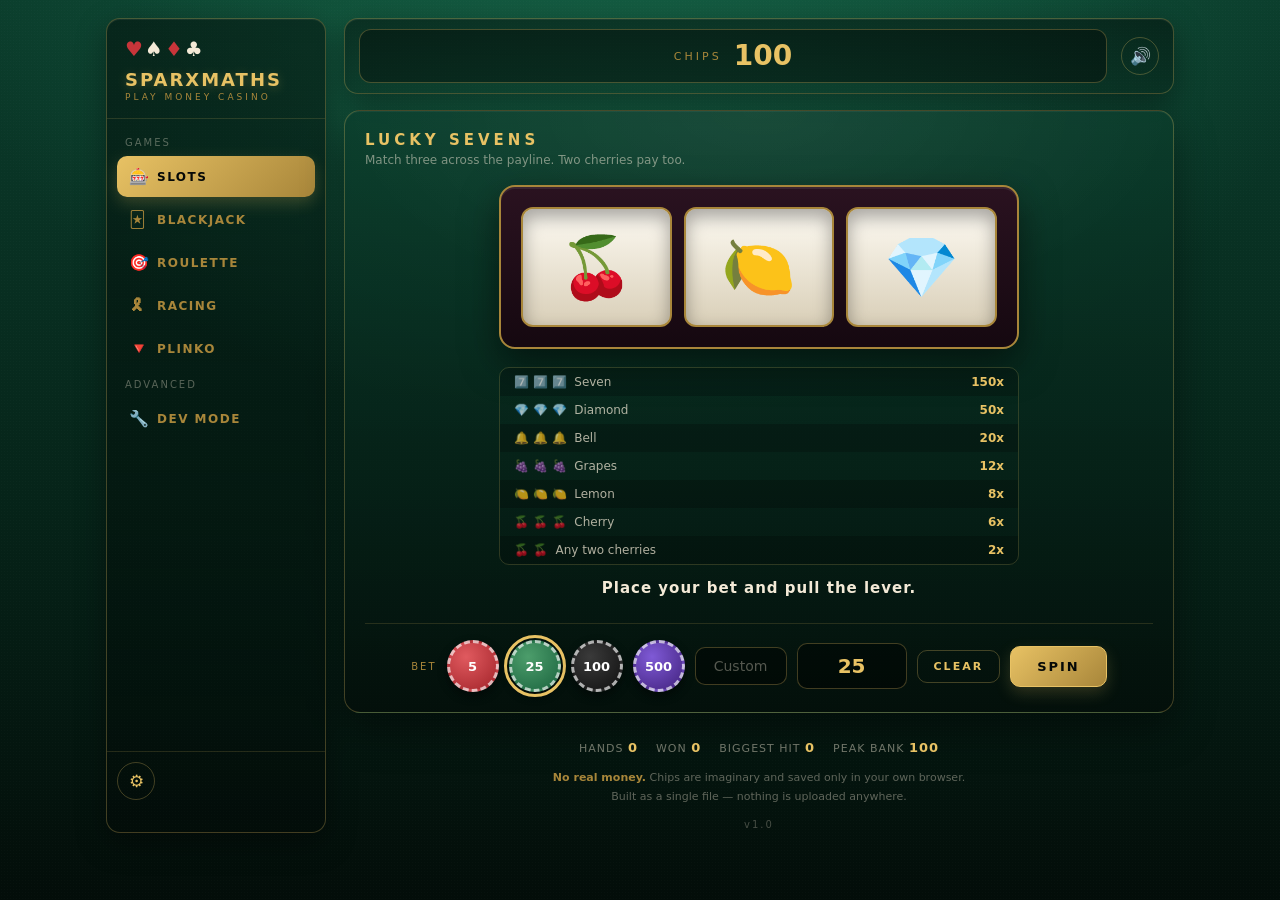
==== commit 3a9136b3: "Add v1.0 version tag to footer Co-Authored-By: Claude Opus 5 <noreply@anthropic.com>" ====
--- a/casino.html
+++ b/casino.html
@@ -402,6 +402,7 @@
     color:rgba(var(--cream-rgb),.38);
   }
   footer b{color:var(--gold-dim)}
+  .version-tag{margin-top:10px;font-size:10px;letter-spacing:2px;color:rgba(var(--cream-rgb),.28)}
   .stats{
     display:flex;justify-content:center;gap:18px;flex-wrap:wrap;margin-bottom:10px;
     font-size:11px;letter-spacing:1px;text-transform:uppercase;color:rgba(var(--cream-rgb),.45);
@@ -729,6 +730,7 @@
     </div>
     <b>No real money.</b> Chips are imaginary and saved only in your own browser.<br>
     Built as a single file &mdash; nothing is uploaded anywhere.
+    <div class="version-tag">v1.0</div>
   </footer>
 
   </main>
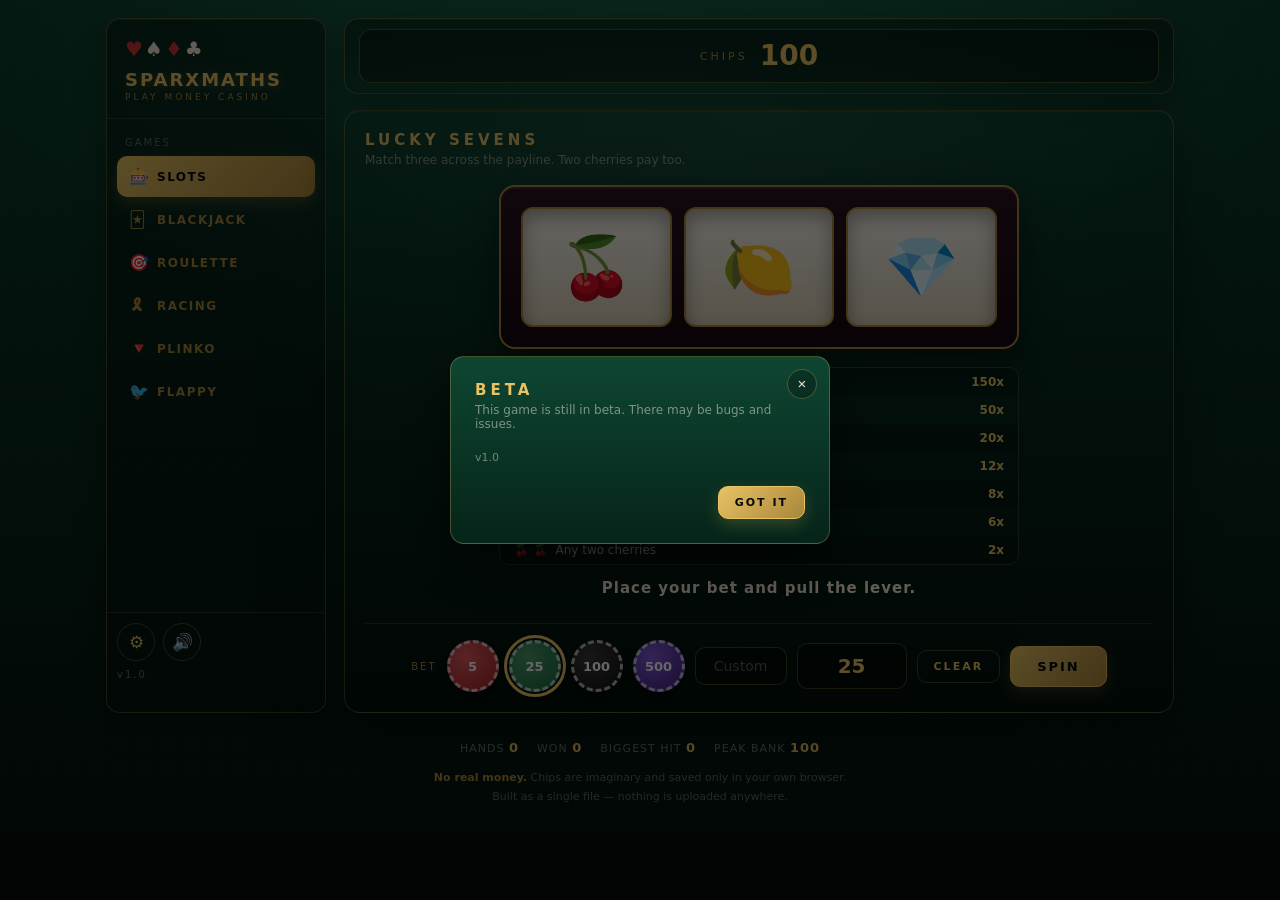
==== commit 6af1d633: "Add Flappy game, theme and font settings, and a stats panel Flappy is a crash game in a flappy-bird " ====
--- a/casino.html
+++ b/casino.html
@@ -27,12 +27,16 @@
     --pop:var(--gold-dim);
     --panel:rgba(0,0,0,.32);
     --edge:rgba(var(--gold-rgb),.28);
+    --panel-tint-rgb:0,0,0;
+    --ui-font:"Segoe UI",system-ui,-apple-system,Roboto,Helvetica,Arial,sans-serif;
+    --ui-case:uppercase;                /* the alternative fonts set this to none */
+    --ui-track:1;                       /* tracking multiplier — caps want more air than lowercase */
   }
   *{box-sizing:border-box}
   html,body{margin:0;padding:0}
   body{
     min-height:100vh;
-    font-family:"Segoe UI",system-ui,-apple-system,Roboto,Helvetica,Arial,sans-serif;
+    font-family:var(--ui-font);
     color:var(--cream);
     background:
       radial-gradient(900px 520px at 50% -10%, var(--bg-glow) 0%, transparent 60%),
@@ -46,56 +50,59 @@
     background-image:radial-gradient(rgba(255,255,255,.05) 1px, transparent 1px);
     background-size:3px 3px;
   }
-  .app-shell{position:relative;max-width:1100px;margin:0 auto;padding:18px 16px 60px;display:flex;align-items:stretch;gap:18px}
+  .app-shell{position:relative;max-width:1100px;margin:0 auto;padding:18px 16px 0;display:flex;align-items:stretch;gap:18px}
   .main{flex:1;min-width:0}
 
   /* ---------- sidebar menu bar ---------- */
   .sidebar{
     flex:0 0 220px;display:flex;flex-direction:column;
     border:1px solid var(--edge);border-radius:14px;padding:18px 0;
-    background:linear-gradient(180deg,rgba(0,0,0,.42),rgba(0,0,0,.22));
+    background:linear-gradient(180deg,rgba(var(--panel-tint-rgb),.42),rgba(var(--panel-tint-rgb),.22));
     box-shadow:0 10px 30px rgba(0,0,0,.35), inset 0 1px 0 rgba(255,255,255,.06);
   }
   .sidebar-brand{padding:0 18px 16px;margin-bottom:8px;border-bottom:1px solid rgba(var(--gold-rgb),.15)}
-  .sidebar-brand .suits{font-size:20px;letter-spacing:2px}
+  .sidebar-brand .suits{font-size:20px;letter-spacing:calc(2px * var(--ui-track))}
   .sidebar-brand .suits .r{color:var(--red)}
   .sidebar-brand h1{
-    margin:8px 0 2px;font-size:18px;font-weight:700;letter-spacing:2px;text-transform:uppercase;
+    margin:8px 0 2px;font-size:18px;font-weight:700;letter-spacing:calc(2px * var(--ui-track));text-transform:var(--ui-case);
     color:var(--gold);text-shadow:0 2px 10px rgba(var(--gold-rgb),.25);word-break:break-word;
   }
-  .sidebar-brand small{display:block;font-size:9px;letter-spacing:3px;color:var(--gold-dim);text-transform:uppercase}
+  .sidebar-brand small{display:block;font-size:9px;letter-spacing:calc(3px * var(--ui-track));color:var(--gold-dim);text-transform:var(--ui-case)}
   .sidebar-section{display:flex;flex-direction:column;gap:2px;padding:0 10px}
-  .sidebar-label{padding:10px 8px 6px;font-size:10px;letter-spacing:2px;text-transform:uppercase;color:rgba(var(--cream-rgb),.35)}
+  .sidebar-label{padding:10px 8px 6px;font-size:10px;letter-spacing:calc(2px * var(--ui-track));text-transform:var(--ui-case);color:rgba(var(--cream-rgb),.35)}
   .sidebar-link{
     display:flex;align-items:center;gap:10px;width:100%;
     padding:11px 12px;border-radius:10px;border:none;cursor:pointer;text-align:left;
-    font:inherit;font-size:12px;font-weight:700;letter-spacing:1.5px;text-transform:uppercase;
+    font:inherit;font-size:12px;font-weight:700;letter-spacing:calc(1.5px * var(--ui-track));text-transform:var(--ui-case);
     color:var(--gold-dim);background:transparent;transition:.15s;
   }
   .sidebar-link .ic{font-size:16px;width:18px;text-align:center;flex:0 0 auto}
-  .sidebar-link:hover{color:var(--cream);background:rgba(0,0,0,.25)}
+  .sidebar-link:hover{color:var(--cream);background:rgba(var(--panel-tint-rgb),.25)}
   .sidebar-link.on{
     color:var(--ink);background:linear-gradient(135deg,var(--gold),var(--pop));
     box-shadow:0 6px 16px rgba(var(--gold-rgb),.22);
   }
   .sidebar-spacer{flex:1}
-  .sidebar-bottom{padding:10px 10px 14px;margin-top:8px;border-top:1px solid rgba(var(--gold-rgb),.15)}
+  .sidebar-bottom{
+    padding:10px 10px 14px;margin-top:8px;border-top:1px solid rgba(var(--gold-rgb),.15);
+    display:flex;flex-direction:column;align-items:flex-start;gap:8px;
+  }
+  .sidebar-actions{display:flex;align-items:center;gap:8px}
 
   /* ---------- header ---------- */
   header{
     display:flex;align-items:center;gap:14px;
     padding:10px 14px;margin-bottom:16px;
     border:1px solid var(--edge);border-radius:14px;
-    background:linear-gradient(180deg,rgba(0,0,0,.42),rgba(0,0,0,.22));
+    background:linear-gradient(180deg,rgba(var(--panel-tint-rgb),.42),rgba(var(--panel-tint-rgb),.22));
     box-shadow:0 10px 30px rgba(0,0,0,.35), inset 0 1px 0 rgba(255,255,255,.06);
   }
-  header .iconbtn{flex:0 0 auto}
   .chipstack{
     flex:1;display:flex;align-items:center;justify-content:center;gap:12px;
     padding:12px 16px;border-radius:12px;
-    border:1px solid var(--edge);background:rgba(0,0,0,.35);
-  }
-  .chipstack .lbl{font-size:11px;letter-spacing:3px;color:var(--gold-dim);text-transform:uppercase}
+    border:1px solid var(--edge);background:rgba(var(--panel-tint-rgb),.35);
+  }
+  .chipstack .lbl{font-size:11px;letter-spacing:calc(3px * var(--ui-track));color:var(--gold-dim);text-transform:var(--ui-case)}
   .chipstack .amt{font-size:28px;font-weight:700;color:var(--gold);font-variant-numeric:tabular-nums;line-height:1}
   .chipstack .amt.flash-up{animation:flashUp .6s ease}
   .chipstack .amt.flash-dn{animation:flashDn .6s ease}
@@ -114,13 +121,13 @@
     box-shadow:0 16px 40px rgba(0,0,0,.4), inset 0 1px 0 rgba(255,255,255,.05);
   }
   h2.title{
-    margin:0 0 4px;font-size:15px;letter-spacing:4px;text-transform:uppercase;color:var(--gold);
+    margin:0 0 4px;font-size:15px;letter-spacing:calc(4px * var(--ui-track));text-transform:var(--ui-case);color:var(--gold);
   }
   p.sub{margin:0 0 18px;font-size:12px;color:rgba(var(--cream-rgb),.5)}
 
   .msg{
     min-height:26px;margin:14px 0 0;text-align:center;
-    font-size:15px;font-weight:600;letter-spacing:1px;
+    font-size:15px;font-weight:600;letter-spacing:calc(1px * var(--ui-track));
   }
   .msg.win{color:var(--good)}
   .msg.lose{color:var(--bad)}
@@ -131,7 +138,7 @@
     display:flex;flex-wrap:wrap;align-items:center;justify-content:center;gap:10px;
     margin-top:18px;padding-top:16px;border-top:1px solid rgba(var(--gold-rgb),.15);
   }
-  .betbar .lbl{font-size:10px;letter-spacing:2px;text-transform:uppercase;color:var(--gold-dim)}
+  .betbar .lbl{font-size:10px;letter-spacing:calc(2px * var(--ui-track));text-transform:var(--ui-case);color:var(--gold-dim)}
   .chipbtn{
     width:52px;height:52px;border-radius:50%;cursor:pointer;
     font:inherit;font-size:13px;font-weight:700;color:#fff;
@@ -146,12 +153,12 @@
   .chipbtn[data-v="100"]{background:radial-gradient(circle at 35% 30%,#3a3a3a,#111)}
   .chipbtn[data-v="500"]{background:radial-gradient(circle at 35% 30%,#7f5ad6,#42227e)}
   .stake{
-    padding:10px 18px;border-radius:10px;border:1px solid var(--edge);background:rgba(0,0,0,.4);
+    padding:10px 18px;border-radius:10px;border:1px solid var(--edge);background:rgba(var(--panel-tint-rgb),.4);
     font-size:20px;font-weight:700;color:var(--gold);font-variant-numeric:tabular-nums;min-width:110px;text-align:center;
   }
   .custom-bet{
     width:92px;padding:10px 10px;border-radius:10px;border:1px solid var(--edge);
-    background:rgba(0,0,0,.4);color:var(--gold);font:inherit;font-size:14px;font-weight:700;
+    background:rgba(var(--panel-tint-rgb),.4);color:var(--gold);font:inherit;font-size:14px;font-weight:700;
     text-align:center;font-variant-numeric:tabular-nums;transition:.15s;
   }
   .custom-bet::placeholder{color:rgba(var(--cream-rgb),.35);font-weight:400;letter-spacing:0}
@@ -161,7 +168,7 @@
   .custom-bet[type="number"]{-moz-appearance:textfield}
   .btn{
     padding:12px 26px;cursor:pointer;font:inherit;font-size:13px;font-weight:700;
-    letter-spacing:2px;text-transform:uppercase;border-radius:10px;
+    letter-spacing:calc(2px * var(--ui-track));text-transform:var(--ui-case);border-radius:10px;
     color:var(--ink);background:linear-gradient(135deg,var(--gold),var(--pop));
     border:1px solid var(--gold);box-shadow:0 6px 16px rgba(var(--gold-rgb),.2);
     transition:.15s;
@@ -190,28 +197,28 @@
   }
   .modal-overlay.on{display:flex}
   .modal{
-    width:100%;max-width:560px;max-height:min(600px, 90vh);border-radius:14px;
+    width:100%;max-width:780px;max-height:min(740px, 92vh);border-radius:14px;
     background:linear-gradient(180deg,var(--modal-a),var(--modal-b));
     border:1px solid var(--edge);
     box-shadow:0 20px 50px rgba(0,0,0,.5);
     display:flex;overflow:hidden;position:relative;
   }
   .modal-sidebar{
-    flex:0 0 150px;padding:18px 0;display:flex;flex-direction:column;gap:2px;
-    background:rgba(0,0,0,.22);border-right:1px solid var(--edge);overflow-y:auto;
+    flex:0 0 150px;padding:22px 0;display:flex;flex-direction:column;gap:2px;
+    background:rgba(var(--panel-tint-rgb),.22);border-right:1px solid var(--edge);overflow-y:auto;
   }
   .subtab{
     background:transparent;border:none;border-left:3px solid transparent;
     text-align:left;padding:12px 18px;cursor:pointer;
-    font:inherit;font-size:11px;font-weight:600;letter-spacing:2px;text-transform:uppercase;
+    font:inherit;font-size:11px;font-weight:600;letter-spacing:calc(2px * var(--ui-track));text-transform:var(--ui-case);
     color:rgba(var(--cream-rgb),.5);transition:.15s;
   }
-  .subtab:hover{color:var(--cream);background:rgba(0,0,0,.18)}
+  .subtab:hover{color:var(--cream);background:rgba(var(--panel-tint-rgb),.18)}
   .subtab.on{color:var(--gold);border-left-color:var(--gold);background:rgba(var(--gold-rgb),.1)}
-  .modal-content{flex:1;min-width:0;padding:22px;overflow-y:auto}
+  .modal-content{flex:1;min-width:0;padding:28px;overflow-y:auto}
   .modal-close{
     position:absolute;top:12px;right:12px;width:30px;height:30px;border-radius:50%;
-    border:1px solid var(--edge);background:rgba(0,0,0,.25);color:var(--cream);
+    border:1px solid var(--edge);background:rgba(var(--panel-tint-rgb),.25);color:var(--cream);
     cursor:pointer;font-size:15px;line-height:1;
     display:flex;align-items:center;justify-content:center;transition:.15s;z-index:2;
   }
@@ -219,17 +226,17 @@
   .subpanel{display:none}
   .subpanel.on{display:block;animation:fade .25s ease}
   .modal h2{
-    margin:0 0 4px;font-size:15px;letter-spacing:4px;text-transform:uppercase;color:var(--gold);
+    margin:0 0 4px;font-size:15px;letter-spacing:calc(4px * var(--ui-track));text-transform:var(--ui-case);color:var(--gold);
   }
   .modal p.sub{margin:0 0 18px}
   .field{margin-bottom:16px}
   .field label{
-    display:block;font-size:10px;letter-spacing:2px;text-transform:uppercase;
+    display:block;font-size:10px;letter-spacing:calc(2px * var(--ui-track));text-transform:var(--ui-case);
     color:var(--gold-dim);margin-bottom:6px;
   }
   .field input{
     width:100%;padding:10px 12px;border-radius:8px;
-    border:1px solid var(--edge);background:rgba(0,0,0,.4);
+    border:1px solid var(--edge);background:rgba(var(--panel-tint-rgb),.4);
     color:var(--cream);font:inherit;font-size:15px;font-variant-numeric:tabular-nums;
   }
   .field input:focus{outline:none;border-color:var(--gold)}
@@ -242,7 +249,7 @@
   .switch input{opacity:0;width:0;height:0;position:absolute}
   .slider-track{
     position:absolute;inset:0;cursor:pointer;border-radius:999px;
-    background:rgba(0,0,0,.4);border:1px solid var(--edge);transition:.2s;
+    background:rgba(var(--panel-tint-rgb),.4);border:1px solid var(--edge);transition:.2s;
   }
   .slider-track::before{
     content:"";position:absolute;height:16px;width:16px;left:3px;top:2px;
@@ -252,13 +259,27 @@
   .switch input:checked + .slider-track::before{transform:translateX(20px);background:var(--ink)}
 
   .section-title{
-    font-size:10px;font-weight:700;letter-spacing:2px;text-transform:uppercase;
+    font-size:10px;font-weight:700;letter-spacing:calc(2px * var(--ui-track));text-transform:var(--ui-case);
     color:var(--gold-dim);margin:20px 0 8px;
   }
   .section-title:first-of-type{margin-top:2px}
+  /* the margin lives on the wrapper, because :first-of-type above would match
+     the nested title as the first div of this flex row and collapse it to 2px */
+  .section-head{display:flex;align-items:center;justify-content:space-between;gap:10px;flex-wrap:wrap;margin:20px 0 8px}
+  .section-head .section-title{margin:0}
+  .stat-grid{display:grid;grid-template-columns:repeat(auto-fit,minmax(112px,1fr));gap:10px}
+  .stat-cell{
+    padding:10px 12px;border-radius:10px;
+    border:1px solid var(--edge);background:rgba(var(--panel-tint-rgb),.4);
+  }
+  .stat-cell span{
+    display:block;font-size:9.5px;letter-spacing:calc(2px * var(--ui-track));
+    text-transform:var(--ui-case);color:var(--gold-dim);margin-bottom:4px;
+  }
+  .stat-cell b{font-size:17px;color:var(--gold);font-variant-numeric:tabular-nums}
   input[type="range"]{
     -webkit-appearance:none;appearance:none;width:100%;height:6px;border-radius:999px;
-    background:rgba(0,0,0,.4);border:1px solid var(--edge);cursor:pointer;
+    background:rgba(var(--panel-tint-rgb),.4);border:1px solid var(--edge);cursor:pointer;
   }
   input[type="range"]::-webkit-slider-thumb{
     -webkit-appearance:none;appearance:none;width:16px;height:16px;border-radius:50%;
@@ -281,13 +302,49 @@
   .theme-card .swatch-label{
     position:relative;width:100%;padding:7px 10px;
     background:linear-gradient(0deg, rgba(0,0,0,.8), transparent);
-    font-size:10.5px;font-weight:700;letter-spacing:1px;text-transform:uppercase;color:#fff;
+    font-size:10.5px;font-weight:700;letter-spacing:calc(1px * var(--ui-track));text-transform:var(--ui-case);color:#fff;
   }
   .theme-card .swatch-tag{display:block;font-size:9px;font-weight:400;letter-spacing:.5px;text-transform:none;color:rgba(255,255,255,.7);margin-top:2px}
   .theme-card .check{
     position:absolute;top:6px;right:6px;width:20px;height:20px;border-radius:50%;
     background:#fff;color:#111;font-size:11px;font-weight:800;
     display:flex;align-items:center;justify-content:center;
+  }
+
+  /* ---------- appearance / font picker ---------- */
+  /* minmax(0,…) so a long name like Trebuchet MS can't widen its own column */
+  .font-grid{display:grid;grid-template-columns:repeat(3,minmax(0,1fr));gap:12px;margin-top:2px}
+  .font-card{
+    position:relative;min-height:96px;padding:14px 10px;border-radius:12px;cursor:pointer;
+    border:1px solid var(--edge);background:rgba(var(--panel-tint-rgb),.32);
+    color:var(--cream);display:flex;flex-direction:column;align-items:center;
+    justify-content:center;gap:6px;text-align:center;transition:.15s;
+  }
+  .font-card:hover{transform:translateY(-2px);border-color:var(--gold)}
+  .font-card.on{border-color:var(--gold);box-shadow:0 0 0 2px rgba(var(--gold-rgb),.35)}
+  /* the name is the sample, so it renders in its own face and never in caps */
+  .font-card .face{font-size:17px;font-weight:700;line-height:1.25;text-transform:none;letter-spacing:0}
+  .font-card .sample{font-size:11px;opacity:.62;text-transform:none;letter-spacing:0}
+  .font-card .check{
+    position:absolute;top:6px;right:6px;width:18px;height:18px;border-radius:50%;
+    background:var(--gold);color:var(--ink);font-size:10px;font-weight:800;
+    display:flex;align-items:center;justify-content:center;
+  }
+
+  /* ---------- appearance: themes | fonts, side by side ---------- */
+  /* Themes take the wider half so their swatches stay legible; the font cards
+     drop to one per row, which is the only way three of them fit a half-panel
+     without the longer names spilling past their own borders. */
+  .appearance-split > div{min-width:0}
+  .appearance-split > div + div .section-title{margin-top:20px}
+  @media(min-width:660px){
+    .appearance-split{display:grid;grid-template-columns:1.4fr 1fr;gap:20px;align-items:start}
+    .appearance-split > div + div .section-title{margin-top:2px}
+    .appearance-split .font-grid{grid-template-columns:minmax(0,1fr)}
+    .appearance-split .font-card{min-height:72px;padding:10px}
+    .appearance-split .theme-card{height:74px}
+    .appearance-split .theme-card .swatch-label{padding:5px 8px;font-size:10px;line-height:1.2}
+    .appearance-split .theme-card .swatch-tag{font-size:8.5px;line-height:1.2;margin-top:1px}
   }
 
   /* ---------- slots ---------- */
@@ -318,18 +375,18 @@
     display:flex;justify-content:space-between;padding:7px 14px;
     color:rgba(var(--cream-rgb),.72);
   }
-  .paytable div:nth-child(odd){background:rgba(0,0,0,.22)}
+  .paytable div:nth-child(odd){background:rgba(var(--panel-tint-rgb),.22)}
   .paytable b{color:var(--gold)}
 
   /* ---------- cards ---------- */
   .seat{margin-bottom:20px}
   .seat h3{
-    margin:0 0 8px;font-size:11px;letter-spacing:3px;text-transform:uppercase;color:var(--gold-dim);
+    margin:0 0 8px;font-size:11px;letter-spacing:calc(3px * var(--ui-track));text-transform:var(--ui-case);color:var(--gold-dim);
     display:flex;align-items:center;gap:10px;
   }
   .seat h3 .score{
-    padding:2px 10px;border-radius:999px;background:rgba(0,0,0,.45);
-    border:1px solid var(--edge);color:var(--gold);font-size:12px;letter-spacing:1px;
+    padding:2px 10px;border-radius:999px;background:rgba(var(--panel-tint-rgb),.45);
+    border:1px solid var(--edge);color:var(--gold);font-size:12px;letter-spacing:calc(1px * var(--ui-track));
   }
   .hand{display:flex;gap:8px;min-height:112px;flex-wrap:wrap}
   .card{
@@ -351,7 +408,7 @@
       repeating-linear-gradient(45deg,#8b2230 0 6px,#6d1a26 6px 12px);
     border:3px solid #f4ead7;
   }
-  .card.back::after{content:"\2660";position:absolute;inset:0;display:flex;align-items:center;justify-content:center;font-size:30px;color:rgba(var(--cream-rgb),.55)}
+  .card.back::after{content:"\2660";position:absolute;inset:0;display:flex;align-items:center;justify-content:center;font-size:30px;color:rgba(244,234,215,.55)}
 
   /* ---------- roulette ---------- */
   .wheelbox{display:flex;flex-direction:column;align-items:center;gap:10px;margin-bottom:6px}
@@ -368,7 +425,7 @@
     background:radial-gradient(circle at 35% 30%,#2b2b2b,#0a0a0a);
     border:2px solid var(--gold-dim);
     display:flex;align-items:center;justify-content:center;
-    font-size:30px;font-weight:700;color:var(--cream);
+    font-size:30px;font-weight:700;color:#f4ead7;
   }
   .board{
     display:grid;grid-template-columns:repeat(12,1fr);gap:4px;margin:14px 0 8px;
@@ -382,7 +439,7 @@
   .cell.red{background:linear-gradient(180deg,#d04045,#a3242a)}
   .cell.black{background:linear-gradient(180deg,#333,#141414)}
   .cell.green{background:linear-gradient(180deg,#12905a,#0a5334);grid-column:span 12}
-  .cell.out{background:rgba(0,0,0,.4);border:1px solid var(--edge);color:var(--cream);grid-column:span 4;padding:11px 0;font-size:11px;letter-spacing:1px}
+  .cell.out{background:rgba(var(--panel-tint-rgb),.4);border:1px solid var(--edge);color:var(--cream);grid-column:span 4;padding:11px 0;font-size:11px;letter-spacing:calc(1px * var(--ui-track))}
   .cell.out.sm{grid-column:span 3}
   .cell .stack{
     position:absolute;top:-7px;right:-7px;min-width:22px;height:22px;line-height:20px;
@@ -394,18 +451,21 @@
     display:flex;flex-wrap:wrap;gap:6px;justify-content:center;min-height:22px;margin-top:6px;
     font-size:11px;color:rgba(var(--cream-rgb),.7);
   }
-  .slips span{padding:3px 9px;border-radius:999px;background:rgba(0,0,0,.4);border:1px solid var(--edge)}
+  .slips span{padding:3px 9px;border-radius:999px;background:rgba(var(--panel-tint-rgb),.4);border:1px solid var(--edge)}
 
   /* ---------- footer ---------- */
+  /* Sits outside .app-shell so the sidebar stretches to the game panel and no
+     further — inside it, the sidebar ran on down beside this caption. */
   footer{
-    margin-top:24px;text-align:center;font-size:11px;line-height:1.7;
+    max-width:1100px;margin:24px auto 0;padding:0 16px 60px;
+    text-align:center;font-size:11px;line-height:1.7;
     color:rgba(var(--cream-rgb),.38);
   }
   footer b{color:var(--gold-dim)}
-  .version-tag{margin-top:10px;font-size:10px;letter-spacing:2px;color:rgba(var(--cream-rgb),.28)}
+  .version-tag{font-size:10px;letter-spacing:calc(2px * var(--ui-track));color:rgba(var(--cream-rgb),.42)}
   .stats{
     display:flex;justify-content:center;gap:18px;flex-wrap:wrap;margin-bottom:10px;
-    font-size:11px;letter-spacing:1px;text-transform:uppercase;color:rgba(var(--cream-rgb),.45);
+    font-size:11px;letter-spacing:calc(1px * var(--ui-track));text-transform:var(--ui-case);color:rgba(var(--cream-rgb),.45);
   }
   .stats b{color:var(--gold);font-size:13px}
 
@@ -421,23 +481,25 @@
     display:block;width:100%;height:114px;margin-top:10px;
     border-radius:10px;border:1px solid var(--edge);background:#07130d;
   }
+  /* fixed cream/gold, not theme vars: this text overlays the race canvas, which
+     always paints its own dark backdrop regardless of the page theme */
   .track-hint{
     position:absolute;bottom:8px;right:10px;pointer-events:none;
-    font-size:9.5px;letter-spacing:1.5px;text-transform:uppercase;
-    color:rgba(var(--cream-rgb),.4);text-shadow:0 1px 4px rgba(0,0,0,.9);
+    font-size:9.5px;letter-spacing:calc(1.5px * var(--ui-track));text-transform:var(--ui-case);
+    color:rgba(244,234,215,.4);text-shadow:0 1px 4px rgba(0,0,0,.9);
   }
   .race-board{
     position:absolute;top:8px;left:10px;pointer-events:none;
     font-size:11px;line-height:1.6;font-variant-numeric:tabular-nums;
-    color:rgba(var(--cream-rgb),.8);text-shadow:0 1px 4px rgba(0,0,0,.95);
+    color:rgba(244,234,215,.8);text-shadow:0 1px 4px rgba(0,0,0,.95);
   }
   .rb-row{display:flex;align-items:center;gap:6px}
   .rb-dot{width:9px;height:9px;border-radius:50%;flex:0 0 auto;border:1px solid rgba(0,0,0,.5)}
-  .rb-you{color:var(--gold);font-weight:700}
+  .rb-you{color:#e8c264;font-weight:700}
   .field-inline{
     display:flex;flex-wrap:wrap;align-items:center;justify-content:center;gap:10px;margin-top:14px;
   }
-  .field-inline .lbl{font-size:10px;letter-spacing:2px;text-transform:uppercase;color:var(--gold-dim)}
+  .field-inline .lbl{font-size:10px;letter-spacing:calc(2px * var(--ui-track));text-transform:var(--ui-case);color:var(--gold-dim)}
   .horse-pick{display:flex;flex-wrap:wrap;gap:7px;justify-content:center;margin-top:12px}
   .horse-btn{
     width:40px;height:40px;border-radius:50%;cursor:pointer;flex:0 0 auto;
@@ -455,10 +517,28 @@
     display:block;width:100%;height:420px;
     border-radius:14px;border:1px solid var(--edge);background:#07130d;
   }
+
+  /* ---------- flappy ---------- */
+  #flappyCanvas{
+    display:block;width:100%;height:420px;touch-action:none;cursor:pointer;
+    border-radius:14px;border:1px solid var(--edge);background:#070d18;
+  }
+  /* Sits directly under the canvas and spans it: mid-flight your thumb is on the
+     sky, so the cash-out has to be a big target a finger-width away, not a chip
+     in the bet bar. On phones it sticks to the bottom of the viewport too. */
+  .fb-action{
+    display:block;width:100%;margin-top:10px;
+    padding:18px 20px;font-size:14px;letter-spacing:calc(3px * var(--ui-track));
+  }
+  .fb-action.cash{
+    color:#04120a;background:linear-gradient(135deg,#57e08d,#1c9c55);
+    border-color:#57e08d;box-shadow:0 8px 22px rgba(87,224,141,.28);
+  }
+  .fb-action.cash:hover:not(:disabled){box-shadow:0 12px 28px rgba(87,224,141,.42)}
   .segmented{display:flex;border:1px solid var(--edge);border-radius:10px;overflow:hidden}
   .segmented button{
     padding:8px 16px;background:transparent;border:none;cursor:pointer;
-    font:inherit;font-size:11px;font-weight:700;letter-spacing:1px;text-transform:uppercase;
+    font:inherit;font-size:11px;font-weight:700;letter-spacing:calc(1px * var(--ui-track));text-transform:var(--ui-case);
     color:rgba(var(--cream-rgb),.55);transition:.15s;
   }
   .segmented button:hover:not(:disabled){color:var(--cream)}
@@ -467,18 +547,43 @@
 
   @media(max-width:760px){
     .app-shell{flex-direction:column;gap:12px}
-    .sidebar{flex-direction:row;flex-wrap:wrap;align-items:center;padding:10px;gap:4px 0;row-gap:8px}
-    .sidebar-brand{display:flex;align-items:center;gap:8px;padding:0 12px 0 0;margin-bottom:0;margin-right:8px;border-bottom:none;border-right:1px solid rgba(var(--gold-rgb),.15)}
-    .sidebar-brand h1{margin:0;font-size:14px;letter-spacing:1px}
+    /* One row that mirrors the chips bar below it — same padding and height.
+       The games scroll sideways instead of wrapping onto extra lines, which is
+       what used to make this bar three times taller than the bar beneath it. */
+    /* flex-basis 220px is a width in the desktop row layout, but the shell is a
+       column here — leave it set and it pins the bar to a 220px *height*. */
+    .sidebar{
+      flex:0 0 auto;position:relative;
+      flex-direction:row;flex-wrap:nowrap;align-items:center;
+      padding:10px 14px;gap:8px;min-height:76px;
+    }
+    /* the brand yields first, otherwise the two chrome buttons squeeze the
+       scrolling games strip down to a sliver on a narrow phone */
+    .sidebar-brand{display:flex;align-items:center;gap:8px;padding:0 12px 0 0;margin-bottom:0;margin-right:0;border-bottom:none;border-right:1px solid rgba(var(--gold-rgb),.15);flex:0 1 auto;min-width:0;max-width:40%}
+    .sidebar-brand h1{margin:0;font-size:14px;letter-spacing:calc(1px * var(--ui-track));min-width:0;overflow:hidden;text-overflow:ellipsis;white-space:nowrap}
     .sidebar-brand small{display:none}
-    .sidebar-section{flex-direction:row;flex-wrap:wrap;padding:0;gap:4px;row-gap:4px}
+    /* basis 0 so the strip claims only leftover space and scrolls, leaving the
+       brand its natural width until it would exceed its 40% cap */
+    .sidebar-section{flex-direction:row;flex-wrap:nowrap;padding:0;gap:4px;flex:1 1 0;min-width:0;overflow-x:auto}
     .sidebar-label{display:none}
-    .sidebar-link{width:auto;padding:8px 10px;font-size:11px}
+    .sidebar-link{width:auto;padding:8px 10px;font-size:11px;flex:0 0 auto;white-space:nowrap}
     .sidebar-link .ic{font-size:14px;width:auto}
     .sidebar-spacer{display:none}
-    .sidebar-bottom{border-top:none;margin-top:0;padding:0}
+    .sidebar-bottom{border-top:none;margin-top:0;padding:0;flex:0 0 auto;flex-direction:row;align-items:center;gap:8px}
+    /* out of flow: stacked in flow it would push this bar past 76px and it would
+       stop sitting flush with the chips bar below */
+    .sidebar-bottom .version-tag{
+      position:absolute;right:14px;bottom:3px;
+      margin:0;font-size:9px;line-height:1;pointer-events:none;max-width:40%;
+      overflow:hidden;white-space:nowrap;
+    }
+    .fb-action{position:sticky;bottom:10px;z-index:5;padding:22px 20px;font-size:15px}
   }
   @media(max-width:560px){
+    /* the suits cost ~63px the games strip needs more than the decoration does;
+       the casino name stays, since the dev console can rename it */
+    .sidebar-brand .suits{display:none}
+    .sidebar-brand{max-width:34%}
     .chipstack .amt{font-size:22px}
     header{padding:8px 10px;gap:8px}
     .reel{height:88px;font-size:42px}
@@ -488,10 +593,18 @@
     .cell.out{grid-column:span 3}
     .cell.green{grid-column:span 6}
     .modal{flex-direction:column;max-height:85vh}
-    .modal-sidebar{flex-direction:row;flex:0 0 auto;overflow-x:auto;border-right:none;border-bottom:1px solid var(--edge);padding:8px}
-    .subtab{border-left:none;border-bottom:3px solid transparent;flex:0 0 auto;white-space:nowrap}
+    /* the tabs share the strip with the absolute close button, so they tighten
+       up rather than scrolling underneath it */
+    .modal-sidebar{flex-direction:row;flex:0 0 auto;overflow-x:auto;border-right:none;border-bottom:1px solid var(--edge);padding:8px 46px 8px 8px}
+    .subtab{border-left:none;border-bottom:3px solid transparent;flex:0 0 auto;white-space:nowrap;padding:11px 9px;letter-spacing:.5px}
     .subtab.on{border-left-color:transparent;border-bottom-color:var(--gold)}
     .theme-grid{grid-template-columns:1fr}
+    /* fonts stay three across as designed, just tighter — the note is illegible
+       at this width, and the name in its own face is the point of the card */
+    .font-grid{gap:8px}
+    .font-card{min-height:80px;padding:12px 4px}
+    .font-card .face{font-size:14px}
+    .font-card .sample{display:none}
   }
 </style>
 </head>
@@ -512,17 +625,17 @@
       <button class="sidebar-link" data-tab="roulette"><span class="ic">&#127919;</span>Roulette</button>
       <button class="sidebar-link" data-tab="horse"><span class="ic">&#127895;</span>Racing</button>
       <button class="sidebar-link" data-tab="plinko"><span class="ic">&#128315;</span>Plinko</button>
+      <button class="sidebar-link" data-tab="flappy"><span class="ic">&#128038;</span>Flappy</button>
     </div>
 
-    <div class="sidebar-section">
-      <span class="sidebar-label">Advanced</span>
-      <button class="sidebar-link" id="devModeBtn"><span class="ic">&#128295;</span>Dev&nbsp;Mode</button>
-    </div>
-
     <div class="sidebar-spacer"></div>
 
     <div class="sidebar-bottom">
-      <button class="iconbtn" id="settingsBtn" title="Settings" aria-label="Settings">&#9881;</button>
+      <div class="sidebar-actions">
+        <button class="iconbtn" id="settingsBtn" title="Settings" aria-label="Settings">&#9881;</button>
+        <button class="iconbtn" id="muteBtn" title="Mute sound" aria-label="Mute sound">&#128266;</button>
+      </div>
+      <div class="version-tag" id="versionTag"></div>
     </div>
   </aside>
 
@@ -533,7 +646,6 @@
       <span class="lbl">Chips</span>
       <span class="amt" id="bank">100</span>
     </div>
-    <button class="iconbtn" id="muteBtn" title="Mute sound" aria-label="Mute sound">&#128266;</button>
   </header>
 
   <!-- ================= SLOTS ================= -->
@@ -721,20 +833,54 @@
     </div>
   </section>
 
-  <footer>
-    <div class="stats">
-      <span>Hands <b id="stHands">0</b></span>
-      <span>Won <b id="stWon">0</b></span>
-      <span>Biggest hit <b id="stBig">0</b></span>
-      <span>Peak bank <b id="stPeak">100</b></span>
+  <!-- ================= FLAPPY ================= -->
+  <section class="game" id="tab-flappy">
+    <div class="table">
+      <h2 class="title">Flappy</h2>
+      <p class="sub">Starts at 0.50x and compounds with every pipe &middot; it speeds up the longer you stay airborne</p>
+
+      <canvas id="flappyCanvas"></canvas>
+
+      <button class="btn fb-action" id="fbGo">Fly</button>
+
+      <div class="field-inline">
+        <span class="lbl">Multiplier</span>
+        <div class="stake" id="fbMultVal" style="min-width:84px">0.50x</div>
+
+        <span class="lbl">Pipes</span>
+        <div class="stake" id="fbPipeVal" style="min-width:56px">0</div>
+
+        <span class="lbl">Tap the sky or press space to flap &middot; K to bet &amp; cash out</span>
+      </div>
+
+      <div class="msg info" id="fbMsg">Set your stake and take off.</div>
+
+      <div class="betbar">
+        <span class="lbl">Bet</span>
+        <button class="chipbtn" data-v="5">5</button>
+        <button class="chipbtn" data-v="25">25</button>
+        <button class="chipbtn" data-v="100">100</button>
+        <button class="chipbtn" data-v="500">500</button>
+        <input type="number" class="custom-bet" id="fbCustom" min="1" step="1" placeholder="Custom">
+        <div class="stake" id="fbStake">25</div>
+        <button class="btn ghost sm" id="fbClear">Clear</button>
+      </div>
     </div>
-    <b>No real money.</b> Chips are imaginary and saved only in your own browser.<br>
-    Built as a single file &mdash; nothing is uploaded anywhere.
-    <div class="version-tag">v1.0</div>
-  </footer>
+  </section>
 
   </main>
 </div>
+
+<footer>
+  <div class="stats">
+    <span>Hands <b id="stHands">0</b></span>
+    <span>Won <b id="stWon">0</b></span>
+    <span>Biggest hit <b id="stBig">0</b></span>
+    <span>Peak bank <b id="stPeak">100</b></span>
+  </div>
+  <b>No real money.</b> Chips are imaginary and saved only in your own browser.<br>
+  Built as a single file &mdash; nothing is uploaded anywhere.
+</footer>
 
 <div class="modal-overlay" id="settingsOverlay">
   <div class="modal">
@@ -762,35 +908,94 @@
           <input type="range" id="volumeSlider" min="0" max="100" step="5" value="45">
         </div>
         <p class="modal-note">Chip clicks, dealing, spins, and win/lose cues.</p>
+
+        <div class="section-head">
+          <div class="section-title">Stats</div>
+          <button class="btn ghost sm" id="statsResetBtn">Reset</button>
+        </div>
+        <div class="stat-grid">
+          <div class="stat-cell"><span>Hands</span><b id="statsHands">0</b></div>
+          <div class="stat-cell"><span>Won</span><b id="statsWon">0</b></div>
+          <div class="stat-cell"><span>Biggest hit</span><b id="statsBig">0</b></div>
+          <div class="stat-cell"><span>Peak bank</span><b id="statsPeak">0</b></div>
+          <div class="stat-cell"><span>Chips now</span><b id="statsBank">0</b></div>
+        </div>
+        <p class="modal-note">Totals since your last reset. Peak bank is the highest balance you have held.</p>
+
+        <div class="section-title">Code</div>
+        <div class="field">
+          <input type="text" id="devCode" autocomplete="off" spellcheck="false" placeholder="Code">
+        </div>
+        <div class="modal-actions">
+          <button class="btn ghost sm" id="devSubmit">Submit</button>
+        </div>
+        <p class="modal-note" id="devNote"></p>
       </div>
 
       <div class="subpanel" id="sub-appearance">
         <h2>Appearance</h2>
-        <p class="sub">Pick a vibe for the tables.</p>
-        <div class="theme-grid" id="themeGrid"></div>
+        <p class="sub">Pick a vibe for the tables and a typeface for the whole casino.</p>
+        <div class="appearance-split">
+          <div>
+            <div class="section-title">Theme</div>
+            <div class="theme-grid" id="themeGrid"></div>
+          </div>
+          <div>
+            <div class="section-title">Font</div>
+            <div class="font-grid" id="fontGrid"></div>
+          </div>
+        </div>
       </div>
     </div>
   </div>
 </div>
 
-<div class="modal-overlay" id="devOverlay">
+<div class="modal-overlay" id="betaOverlay">
   <div class="modal simple">
-    <button class="modal-close" id="devClose" aria-label="Close dev mode">&times;</button>
-    <h2>Dev Mode</h2>
-    <p class="sub">This area is locked. Enter the code to continue.</p>
-    <div class="field">
-      <label for="devCode">Enter code</label>
-      <input type="text" id="devCode" autocomplete="off" spellcheck="false" placeholder="Code">
+    <button class="modal-close" id="betaClose" aria-label="Close notice">&times;</button>
+    <h2>Beta</h2>
+    <p class="sub">This game is still in beta. There may be bugs and issues.</p>
+    <p class="modal-note" id="betaVersion"></p>
+    <div class="modal-actions">
+      <button class="btn sm" id="betaOk">Got it</button>
     </div>
-    <div class="modal-actions">
-      <button class="btn sm" id="devSubmit">Submit</button>
-    </div>
-    <p class="modal-note" id="devNote"></p>
   </div>
 </div>
 
+<!-- Two separate overlays rather than one with a step counter: a dismissed
+     step-1 can then never leave the dialog primed on step 2. -->
+<div class="modal-overlay" id="resetStats1">
+  <div class="modal simple">
+    <button class="modal-close" id="resetStatsClose1" aria-label="Close">&times;</button>
+    <h2>Reset stats?</h2>
+    <p class="sub">This clears hands, won, biggest hit and peak bank. Your chips are not touched.</p>
+    <div class="modal-actions">
+      <button class="btn ghost sm" id="resetStatsCancel1">Cancel</button>
+      <button class="btn sm" id="resetStatsNext">Continue</button>
+    </div>
+  </div>
+</div>
+
+<div class="modal-overlay" id="resetStats2">
+  <div class="modal simple">
+    <button class="modal-close" id="resetStatsClose2" aria-label="Close">&times;</button>
+    <h2>Are you sure?</h2>
+    <p class="sub">Last chance &mdash; this cannot be undone.</p>
+    <p class="modal-note" id="resetStatsSummary"></p>
+    <!-- Destructive action FIRST here, against the usual order: step 1's
+         Continue button sits at the right edge, so the safe button is what
+         lands under a stray second click. -->
+    <div class="modal-actions">
+      <button class="btn sm" id="resetStatsGo">Wipe stats</button>
+      <button class="btn ghost sm" id="resetStatsCancel2">Keep stats</button>
+    </div>
+  </div>
+</div>
+
 <script>
 "use strict";
+
+var VERSION = "v1.0";
 
 /* ============ persistence ============ */
 var KEY = "sparxmaths-casino-v1";
@@ -804,7 +1009,7 @@
 }
 function save(){
   var data = {
-    bank:bank, stats:stats, theme:currentTheme, soundOn:soundOn,
+    bank:bank, stats:stats, theme:currentTheme, font:currentFont, soundOn:soundOn,
     soundVolume:soundVolume, casinoName:CASINO_NAME,
     rigUser:rigUser, rigHost:rigHost
   };
@@ -1002,6 +1207,10 @@
 $("settingsBtn").addEventListener("click", function(){
   playClick();
   switchSubtab("general");
+  devCodeInput.value = "";
+  devNote.textContent = "";
+  devNote.style.color = "";
+  renderStatsPanel();
   settingsOverlay.classList.add("on");
 });
 $("settingsClose").addEventListener("click", function(){
@@ -1018,29 +1227,75 @@
   });
 });
 
-/* ---- dev mode ---- */
-var devOverlay = $("devOverlay"), devCodeInput = $("devCode"), devNote = $("devNote");
+/* ---- beta notice ---- */
+var betaOverlay = $("betaOverlay");
+function closeBeta(){ betaOverlay.classList.remove("on"); }
+$("betaClose").addEventListener("click", closeBeta);
+$("betaOk").addEventListener("click", function(){ playClick(); closeBeta(); });
+betaOverlay.addEventListener("click", function(e){
+  if(e.target === betaOverlay) closeBeta();
+});
+
+/* ---- stats panel + two-step reset ---- */
+function renderStatsPanel(){
+  $("statsHands").textContent = fmt(stats.hands);
+  $("statsWon").textContent   = fmt(stats.won);
+  $("statsBig").textContent   = fmt(stats.big);
+  $("statsPeak").textContent  = fmt(stats.peak);
+  $("statsBank").textContent  = fmt(bank);
+}
+
+var resetStats1 = $("resetStats1"), resetStats2 = $("resetStats2");
+function closeReset1(){ resetStats1.classList.remove("on"); }
+function closeReset2(){ resetStats2.classList.remove("on"); }
+
+$("statsResetBtn").addEventListener("click", function(){
+  playClick();
+  resetStats1.classList.add("on");
+});
+$("resetStatsClose1").addEventListener("click", closeReset1);
+$("resetStatsCancel1").addEventListener("click", function(){ playClick(); closeReset1(); });
+resetStats1.addEventListener("click", function(e){ if(e.target === resetStats1) closeReset1(); });
+
+$("resetStatsNext").addEventListener("click", function(){
+  playClick();
+  closeReset1();
+  $("resetStatsSummary").textContent =
+    "Clearing " + fmt(stats.hands) + " hands, " + fmt(stats.won) + " won, " +
+    fmt(stats.big) + " biggest hit, " + fmt(stats.peak) + " peak bank.";
+  /* Step 2 replaces step 1 in the same tick, so the second click of a
+     double-click would land on whatever now occupies those pixels. Button order
+     keeps that from being the destructive one; this makes it true regardless of
+     how the labels measure under a different font. */
+  var go = $("resetStatsGo");
+  go.disabled = true;
+  setTimeout(function(){ go.disabled = false; }, 500);
+  resetStats2.classList.add("on");
+});
+$("resetStatsClose2").addEventListener("click", closeReset2);
+$("resetStatsCancel2").addEventListener("click", function(){ playClick(); closeReset2(); });
+resetStats2.addEventListener("click", function(e){ if(e.target === resetStats2) closeReset2(); });
+
+$("resetStatsGo").addEventListener("click", function(){
+  playClick();
+  stats.hands = 0;
+  stats.won = 0;
+  stats.big = 0;
+  stats.peak = bank;                 /* a high-water mark restarts from today's balance, not 0 */
+  renderStats();
+  renderStatsPanel();
+  save();
+  closeReset2();
+});
+
+/* ---- dev mode (unlocked by the Code field in General settings) ---- */
+var devCodeInput = $("devCode"), devNote = $("devNote");
 
 function applyCasinoName(name){
   CASINO_NAME = name;
   document.title = name.toUpperCase() + " Casino";
   $("brandName").textContent = name;
 }
-
-$("devModeBtn").addEventListener("click", function(){
-  playClick();
-  devCodeInput.value = "";
-  devNote.textContent = "";
-  devNote.style.color = "";
-  devOverlay.classList.add("on");
-  setTimeout(function(){ devCodeInput.focus(); }, 60);
-});
-$("devClose").addEventListener("click", function(){
-  devOverlay.classList.remove("on");
-});
-devOverlay.addEventListener("click", function(e){
-  if(e.target === devOverlay) devOverlay.classList.remove("on");
-});
 
 function openDevPopup(){
   var html = [
@@ -1140,6 +1395,7 @@
     '      print("&nbsp;&nbsp;<b>rig off</b> &mdash; back to fair odds");',
     '      print("&nbsp;&nbsp;<b>clear</b> &mdash; clear this console");',
     '      print("&nbsp;&nbsp;<b>exit</b> &mdash; close this window");',
+    '      print("Chip amounts take k/m/b &mdash; e.g. chips add 1.5m", "out-dim");',
     '      return;',
     '    }',
     '    if(cmd === "clear"){ body.innerHTML = ""; return; }',
@@ -1203,6 +1459,18 @@
 function escHtml(s){
   return String(s).replace(/&/g,"&amp;").replace(/</g,"&lt;").replace(/>/g,"&gt;").replace(/"/g,"&quot;");
 }
+/* "1m" -> 1000000, also k and b, any case, decimals allowed ("1.5k").
+   Anchored, so junk like "1x" or "abc" is NaN rather than a silent 1. Rounded
+   and finite-checked because setBank does no clamping and an Infinity balance
+   would JSON.stringify to null and wipe the save on reload. */
+function parseAmount(s){
+  if(typeof s !== "string") return NaN;
+  var m = /^([+-]?(?:\d+(?:\.\d+)?|\.\d+))([kmb])?$/i.exec(s.trim().replace(/,/g, ""));
+  if(!m) return NaN;
+  var mult = {k:1e3, m:1e6, b:1e9}[(m[2] || "").toLowerCase()] || 1;
+  var v = Math.round(parseFloat(m[1]) * mult);
+  return isFinite(v) ? v : NaN;
+}
 window.addEventListener("message", function(e){
   var data = e.data;
   if(!data || data.type !== "xyz-cmd" || !e.source) return;
@@ -1217,13 +1485,13 @@
     reply("Casino renamed to \"" + escHtml(nm) + "\".", "ok");
   }else if(cmd === "chips"){
     if(args[0] === "add"){
-      var n = Number(args[1]);
-      if(!n){ reply("Usage: chips add &lt;n&gt;", "err"); return; }
+      var n = parseAmount(args[1]);
+      if(isNaN(n) || n === 0){ reply("Usage: chips add &lt;n&gt; &mdash; accepts 1k, 1.5m, 2b", "err"); return; }
       setBank(bank + n, 1);
-      reply("Added " + n + " chips. Balance: " + fmt(bank), "ok");
+      reply("Added " + fmt(n) + " chips. Balance: " + fmt(bank), "ok");
     }else if(args[0] === "set"){
-      var n2 = Number(args[1]);
-      if(!n2 && n2 !== 0){ reply("Usage: chips set &lt;n&gt;", "err"); return; }
+      var n2 = parseAmount(args[1]);
+      if(isNaN(n2)){ reply("Usage: chips set &lt;n&gt; &mdash; accepts 1k, 1.5m, 2b", "err"); return; }
       setBank(n2, 1);
       reply("Balance set to " + fmt(bank), "ok");
     }else{
@@ -1270,7 +1538,7 @@
       ? "Code accepted — casino renamed. Check the pop-up window."
       : "Code accepted — casino renamed. (Your browser blocked the pop-up.)";
     devNote.style.color = "var(--good)";
-    setTimeout(function(){ devOverlay.classList.remove("on"); }, 900);
+    setTimeout(function(){ settingsOverlay.classList.remove("on"); }, 900);
   }else{
     playLose();
     devNote.textContent = "Incorrect code.";
@@ -1289,42 +1557,56 @@
     "--cream":"#f4ead7", "--cream-rgb":"244,234,215", "--ink":"#050807",
     "--bg-glow":"#145b41", "--bg1":"#0b3d2c", "--bg2":"#062419", "--bg3":"#030d09",
     "--bg1-rgb":"11,61,44", "--bg3-rgb":"3,13,9",
-    "--modal-a":"#0e4632", "--modal-b":"#062419", "--pop":"#a8863a"
+    "--modal-a":"#0e4632", "--modal-b":"#062419", "--pop":"#a8863a", "--panel-tint-rgb":"0,0,0"
   }},
   {id:"neon", name:"Neon Nights", tag:"Cyberpunk strip lights", vars:{
     "--gold":"#ff2e9e", "--gold-dim":"#7d1656", "--gold-rgb":"255,46,158",
     "--cream":"#ecfbff", "--cream-rgb":"236,251,255", "--ink":"#0a0014",
     "--bg-glow":"#4d1478", "--bg1":"#1c0736", "--bg2":"#0d0320", "--bg3":"#05010c",
     "--bg1-rgb":"28,7,54", "--bg3-rgb":"5,1,12",
-    "--modal-a":"#3a0f63", "--modal-b":"#0d0320", "--pop":"#22e8ff"
+    "--modal-a":"#3a0f63", "--modal-b":"#0d0320", "--pop":"#22e8ff", "--panel-tint-rgb":"0,0,0"
   }},
   {id:"amethyst", name:"Royal Amethyst", tag:"Velvet purple & gold", vars:{
     "--gold":"#c9a6ff", "--gold-dim":"#7a55b8", "--gold-rgb":"201,166,255",
     "--cream":"#f3ecff", "--cream-rgb":"243,236,255", "--ink":"#0d0616",
     "--bg-glow":"#3d2166", "--bg1":"#26123f", "--bg2":"#150a24", "--bg3":"#0a0512",
     "--bg1-rgb":"38,18,63", "--bg3-rgb":"10,5,18",
-    "--modal-a":"#3a1c5e", "--modal-b":"#150a24", "--pop":"#ffd76a"
+    "--modal-a":"#3a1c5e", "--modal-b":"#150a24", "--pop":"#ffd76a", "--panel-tint-rgb":"0,0,0"
   }},
   {id:"inferno", name:"Inferno", tag:"Fire on the felt", vars:{
     "--gold":"#ffb238", "--gold-dim":"#a5480f", "--gold-rgb":"255,178,56",
     "--cream":"#fff1e0", "--cream-rgb":"255,241,224", "--ink":"#160400",
     "--bg-glow":"#7a1409", "--bg1":"#3d0d06", "--bg2":"#1f0603", "--bg3":"#0d0201",
     "--bg1-rgb":"61,13,6", "--bg3-rgb":"13,2,1",
-    "--modal-a":"#5c1206", "--modal-b":"#1f0603", "--pop":"#ff3d3d"
+    "--modal-a":"#5c1206", "--modal-b":"#1f0603", "--pop":"#ff3d3d", "--panel-tint-rgb":"0,0,0"
   }},
   {id:"sapphire", name:"Sapphire Frost", tag:"Ice-cold high roller", vars:{
     "--gold":"#7cd6ff", "--gold-dim":"#2f6fa0", "--gold-rgb":"124,214,255",
     "--cream":"#eaf7ff", "--cream-rgb":"234,247,255", "--ink":"#020912",
     "--bg-glow":"#0d3a66", "--bg1":"#08213d", "--bg2":"#041224", "--bg3":"#020a14",
     "--bg1-rgb":"8,33,61", "--bg3-rgb":"2,10,20",
-    "--modal-a":"#0c3a5e", "--modal-b":"#041224", "--pop":"#c9f2ff"
+    "--modal-a":"#0c3a5e", "--modal-b":"#041224", "--pop":"#c9f2ff", "--panel-tint-rgb":"0,0,0"
   }},
   {id:"blackout", name:"Blackout Gold", tag:"Midnight high-limit room", vars:{
     "--gold":"#f0c94a", "--gold-dim":"#8a6e1e", "--gold-rgb":"240,201,74",
     "--cream":"#f6f0dd", "--cream-rgb":"246,240,221", "--ink":"#050505",
     "--bg-glow":"#1a1a1a", "--bg1":"#111111", "--bg2":"#080808", "--bg3":"#000000",
     "--bg1-rgb":"17,17,17", "--bg3-rgb":"0,0,0",
-    "--modal-a":"#1c1c1c", "--modal-b":"#080808", "--pop":"#ffffff"
+    "--modal-a":"#1c1c1c", "--modal-b":"#080808", "--pop":"#ffffff", "--panel-tint-rgb":"0,0,0"
+  }},
+  {id:"light", name:"Light", tag:"Plain & bright, no accent color", vars:{
+    "--gold":"#333333", "--gold-dim":"#777777", "--gold-rgb":"51,51,51",
+    "--cream":"#181818", "--cream-rgb":"24,24,24", "--ink":"#ffffff",
+    "--bg-glow":"#ffffff", "--bg1":"#fbfbfb", "--bg2":"#eeeeee", "--bg3":"#dddddd",
+    "--bg1-rgb":"251,251,251", "--bg3-rgb":"221,221,221",
+    "--modal-a":"#ffffff", "--modal-b":"#eeeeee", "--pop":"#555555", "--panel-tint-rgb":"255,255,255"
+  }},
+  {id:"dark", name:"Dark", tag:"Plain & deep, no accent color", vars:{
+    "--gold":"#e8e8e8", "--gold-dim":"#999999", "--gold-rgb":"232,232,232",
+    "--cream":"#f0f0f0", "--cream-rgb":"240,240,240", "--ink":"#111111",
+    "--bg-glow":"#2a2a2a", "--bg1":"#1c1c1c", "--bg2":"#111111", "--bg3":"#000000",
+    "--bg1-rgb":"28,28,28", "--bg3-rgb":"0,0,0",
+    "--modal-a":"#232323", "--modal-b":"#101010", "--pop":"#bbbbbb", "--panel-tint-rgb":"0,0,0"
   }}
 ];
 var currentTheme = "emerald";
@@ -1354,6 +1636,53 @@
     card.addEventListener("click", function(){
       playClick();
       applyTheme(card.dataset.themeId);
+      save();
+    });
+  });
+}
+
+/* ---- appearance / fonts ---- */
+/* All system stacks — the file ships nothing and fetches nothing. Only the
+   original is the block-capitals casino signage; the other two read as normal
+   sentence case and pull the letter-spacing in to suit lowercase. */
+/* Family names are single-quoted so a stack can sit inside a double-quoted
+   style="" attribute on the picker cards without terminating it early. */
+var FONTS = [
+  {id:"segoe", name:"Segoe UI", note:"The house style",
+   stack:"'Segoe UI',system-ui,-apple-system,Roboto,Helvetica,Arial,sans-serif", caps:true,  track:1},
+  {id:"georgia", name:"Georgia", note:"Serif, sentence case",
+   stack:"Georgia,'Iowan Old Style','Times New Roman',Times,serif", caps:false, track:0.4},
+  {id:"trebuchet", name:"Trebuchet MS", note:"Rounded, sentence case",
+   stack:"'Trebuchet MS','Lucida Grande','Lucida Sans Unicode',Verdana,sans-serif", caps:false, track:0.4}
+];
+var currentFont = "segoe";
+
+function applyFont(id){
+  var font = null;
+  for(var i=0; i<FONTS.length; i++){ if(FONTS[i].id === id) font = FONTS[i]; }
+  if(!font) font = FONTS[0];
+  var root = document.documentElement.style;
+  root.setProperty("--ui-font", font.stack);
+  root.setProperty("--ui-case", font.caps ? "uppercase" : "none");
+  root.setProperty("--ui-track", String(font.track));
+  currentFont = font.id;
+  renderFontGrid();
+}
+
+function renderFontGrid(){
+  var grid = $("fontGrid");
+  grid.innerHTML = FONTS.map(function(f){
+    var on = f.id === currentFont;
+    return '<button class="font-card' + (on ? ' on' : '') + '" data-font-id="' + f.id + '" style="font-family:' + f.stack + '">' +
+             (on ? '<span class="check">&#10003;</span>' : '') +
+             '<span class="face">' + f.name + '</span>' +
+             '<span class="sample">' + f.note + '</span>' +
+           '</button>';
+  }).join("");
+  Array.prototype.forEach.call(grid.querySelectorAll(".font-card"), function(card){
+    card.addEventListener("click", function(){
+      playClick();
+      applyFont(card.dataset.fontId);
       save();
     });
   });
@@ -2648,6 +2977,11 @@
     pkStep(dt);
     pkRender();
   }
+  if($("tab-flappy").classList.contains("on")){
+    if(fbW < 5 || Math.abs(fbCanvas.getBoundingClientRect().width - fbW) > 1) fbResize();
+    fbStep(dt);
+    fbRender();
+  }
   requestAnimationFrame(hrFrame);
 }
 
@@ -2982,12 +3316,343 @@
 setRows(pkRows);
 pkResize();
 
+/* ================= FLAPPY ================= */
+/* A crash game wearing a flappy-bird costume: the stake is spent on take-off and
+   every pipe cleared compounds the multiplier, so the only decision that matters
+   is when to bail out. Clipping anything forfeits the lot. */
+var fbCanvas = $("flappyCanvas"), fbCtx = fbCanvas.getContext("2d");
+var fbW = 700, fbH = 420;
+var fbStake = 25;
+var fbState = "idle";                                  // idle | flying | dead
+var fbBirdY = 0, fbBirdV = 0;
+var fbPipes = [], fbPassed = 0, fbMult = 0.5;
+var fbClock = 0, fbDeadAt = 0, fbScroll = 0, fbRig = 1, fbFlight = 0;
+
+var FB_GRAV = 1500, FB_FLAP = -430, FB_R = 13;
+var FB_PIPE_W = 58, FB_SPACING = 232, FB_GROUND = 26;
+var FB_STEP = 1.18;                                    // each pipe compounds by this much
+var FB_MULT0 = 0.5;                                    // bail out too early and you take a haircut
+
+function fbResize(){
+  if(!fbCanvas) return;
+  var rect = fbCanvas.getBoundingClientRect();
+  if(!rect.width) return;
+  var dpr = window.devicePixelRatio || 1;
+  fbW = rect.width; fbH = rect.height;
+  fbCanvas.width  = Math.round(fbW*dpr);
+  fbCanvas.height = Math.round(fbH*dpr);
+  fbCtx.setTransform(dpr, 0, 0, dpr, 0, 0);
+}
+
+function fbFloor(){ return fbH - FB_GROUND; }
+function fbBirdX(){ return Math.max(64, fbW*0.26); }
+function fbMultText(){ return fbMult.toFixed(2) + "x"; }
+function fbCashValue(){ return Math.floor(fbStake * fbMult); }
+
+/* The board tightens as you go — that ramp is what eventually ends every run.
+   Speed is driven mostly by seconds in the air rather than pipes cleared, so
+   hanging around to farm the multiplier is exactly what kills you. */
+function fbGap(){ return Math.max(96, 172*fbRig - fbPassed*3.2); }
+function fbSpeed(){ return Math.min(560, 150 + fbFlight*10 + fbPassed*4); }
+
+function fbSpawnPipe(){
+  var gap = Math.min(fbGap(), fbFloor() - 60);
+  var room = Math.max(24, fbFloor() - gap - 76);
+  fbPipes.push({x: fbW + FB_PIPE_W, top: 38 + Math.random()*room, gap: gap, scored: false});
+}
+
+function fbReset(){
+  fbBirdY = fbFloor()*0.42;
+  fbBirdV = 0;
+  fbPipes = [];
+  fbPassed = 0;
+  fbMult = FB_MULT0;
+  fbFlight = 0;
+}
+
+function fbStart(){
+  if(fbState !== "idle") return;
+  if(fbStake > bank){ msg($("fbMsg"), "Not enough chips for that bet.", "lose"); return; }
+  setBank(bank - fbStake, -1);
+  stats.hands++;
+
+  var rigMode = rigRoll();
+  fbRig = rigMode === "user" ? 1.3 : rigMode === "host" ? 0.76 : 1;
+
+  fbReset();
+  fbBirdV = FB_FLAP;
+  fbState = "flying";
+  playChip();
+  msg($("fbMsg"), "Airborne — clear pipes to build the multiplier, then cash out.", "info");
+  syncFlappyUI();
+}
+
+function fbFlap(){
+  if(fbState !== "flying") return;
+  fbBirdV = FB_FLAP;
+  sfx(function(ctx, t){ tone(ctx, 560, t, 0.05, "triangle", 0.028); });
+}
+
+function fbCashOut(){
+  if(fbState !== "flying") return;
+  var ret = fbCashValue(), net = ret - fbStake;
+  fbState = "idle";
+  if(ret > 0) payout(ret);
+  if(net > 0){
+    playWin(fbMult >= 20 ? "jackpot" : fbMult >= 3 ? "big" : "small");
+    if(fbMult >= 3) setTimeout(playCoin, 90);
+    msg($("fbMsg"), "Cashed out at " + fbMultText() + " — " + fmt(ret) + " chips (+" + fmt(net) + ").", "win");
+  }else if(net < 0){
+    playLose();
+    msg($("fbMsg"), "Bailed early at " + fbMultText() + " — " + fmt(ret) + " chips back (" + fmt(net) + ").", "lose");
+  }else{
+    playClick();
+    msg($("fbMsg"), "Bailed at " + fbMultText() + " — " + fmt(ret) + " chips back.", "info");
+  }
+  fbReset();
+  syncFlappyUI();
+}
+
+function fbCrash(){
+  fbState = "dead";
+  fbDeadAt = fbClock;
+  playLose();
+  msg($("fbMsg"), "Clipped it at " + fbMultText() + " — lost " + fmt(fbStake) + " chips.", "lose");
+  syncFlappyUI();
+}
+
+function fbHits(p){
+  var bx = fbBirdX();
+  if(bx + FB_R < p.x || bx - FB_R > p.x + FB_PIPE_W) return false;
+  return fbBirdY - FB_R < p.top || fbBirdY + FB_R > p.top + p.gap;
+}
+
+function fbStep(dt){
+  fbClock += dt;
+
+  if(fbState === "idle"){
+    fbBirdY = fbFloor()*0.42 + Math.sin(fbClock*2.4)*7;   // idle hover
+    return;
+  }
+
+  if(fbState === "dead"){
+    fbBirdV += FB_GRAV*dt;
+    fbBirdY = Math.min(fbFloor() - FB_R, fbBirdY + fbBirdV*dt);
+    if(fbClock - fbDeadAt > 1.1){ fbState = "idle"; fbReset(); syncFlappyUI(); }
+    return;
+  }
+
+  fbFlight += dt;
+  var sp = fbSpeed();
+  fbScroll += sp*dt;
+  fbBirdV += FB_GRAV*dt;
+  fbBirdY += fbBirdV*dt;
+  if(fbBirdY < FB_R){ fbBirdY = FB_R; fbBirdV = 0; }     // ceiling nudges, never kills
+
+  fbPipes.forEach(function(p){ p.x -= sp*dt; });
+  if(!fbPipes.length || fbPipes[fbPipes.length-1].x < fbW - FB_SPACING) fbSpawnPipe();
+  fbPipes = fbPipes.filter(function(p){ return p.x + FB_PIPE_W > -24; });
+
+  var bx = fbBirdX(), scored = false;
+  fbPipes.forEach(function(p){
+    if(!p.scored && p.x + FB_PIPE_W < bx - FB_R){
+      p.scored = true;
+      fbPassed++;
+      fbMult *= FB_STEP;
+      scored = true;
+      sfx(function(ctx, t){ tone(ctx, 880 + fbPassed*18, t, 0.06, "triangle", 0.032); });
+    }
+  });
+  if(scored) syncFlappyUI();
+
+  if(fbBirdY + FB_R > fbFloor()){ fbCrash(); return; }
+  for(var i=0;i<fbPipes.length;i++){
+    if(fbHits(fbPipes[i])){ fbCrash(); return; }
+  }
+}
+
+/* deterministic star field so the sky doesn't shimmer between frames */
+function fbHash(i){
+  var h = Math.sin(i*12.9898)*43758.5453;
+  return h - Math.floor(h);
+}
+
+function fbPipeShape(p){
+  var floorY = fbFloor(), botY = p.top + p.gap;
+  var grad = fbCtx.createLinearGradient(p.x, 0, p.x + FB_PIPE_W, 0);
+  grad.addColorStop(0, "#227a42");
+  grad.addColorStop(0.42, "#5ad47e");
+  grad.addColorStop(1, "#175c30");
+  fbCtx.fillStyle = grad;
+  fbCtx.fillRect(p.x, 0, FB_PIPE_W, p.top);
+  fbCtx.fillRect(p.x, botY, FB_PIPE_W, floorY - botY);
+  fbCtx.fillRect(p.x - 5, p.top - 17, FB_PIPE_W + 10, 17);
+  fbCtx.fillRect(p.x - 5, botY, FB_PIPE_W + 10, 17);
+  fbCtx.strokeStyle = "rgba(0,0,0,.42)";
+  fbCtx.lineWidth = 2;
+  fbCtx.strokeRect(p.x - 5, p.top - 17, FB_PIPE_W + 10, 17);
+  fbCtx.strokeRect(p.x - 5, botY, FB_PIPE_W + 10, 17);
+}
+
+function fbBirdShape(){
+  var bx = fbBirdX();
+  var tilt = Math.max(-0.5, Math.min(1.1, fbBirdV/900));
+  fbCtx.save();
+  fbCtx.translate(bx, fbBirdY);
+  fbCtx.rotate(tilt);
+
+  fbCtx.fillStyle = "#ffd24a";
+  fbCtx.beginPath();
+  fbCtx.arc(0, 0, FB_R, 0, Math.PI*2);
+  fbCtx.fill();
+  fbCtx.strokeStyle = "rgba(0,0,0,.45)";
+  fbCtx.lineWidth = 2;
+  fbCtx.stroke();
+
+  fbCtx.fillStyle = "#f0a92c";                          // wing, beats with the flap
+  var beat = fbState === "flying" ? Math.sin(fbClock*22)*4 : 2;
+  fbCtx.beginPath();
+  fbCtx.ellipse(-3, 2 + beat*0.35, 7, 4.5, 0, 0, Math.PI*2);
+  fbCtx.fill();
+
+  fbCtx.fillStyle = "#ff8b2e";
+  fbCtx.beginPath();
+  fbCtx.moveTo(FB_R - 2, 1);
+  fbCtx.lineTo(FB_R + 7, 4);
+  fbCtx.lineTo(FB_R - 2, 6);
+  fbCtx.closePath();
+  fbCtx.fill();
+
+  fbCtx.fillStyle = "#fff";
+  fbCtx.beginPath();
+  fbCtx.arc(4.5, -4, 4, 0, Math.PI*2);
+  fbCtx.fill();
+  fbCtx.fillStyle = "#101820";
+  fbCtx.beginPath();
+  fbCtx.arc(6, -4, 1.8, 0, Math.PI*2);
+  fbCtx.fill();
+  fbCtx.restore();
+}
+
+function fbRender(){
+  var floorY = fbFloor(), i;
+
+  var sky = fbCtx.createLinearGradient(0, 0, 0, fbH);
+  sky.addColorStop(0, "#16294a");
+  sky.addColorStop(1, "#070d18");
+  fbCtx.fillStyle = sky;
+  fbCtx.fillRect(0, 0, fbW, fbH);
+
+  fbCtx.fillStyle = "rgba(255,246,213,.5)";
+  for(i=0;i<46;i++){
+    var sx = (fbHash(i)*fbW - fbScroll*0.06) % fbW;
+    if(sx < 0) sx += fbW;
+    fbCtx.fillRect(sx, fbHash(i+90)*(floorY-40), 1.6, 1.6);
+  }
+  fbCtx.fillStyle = "rgba(255,248,224,.16)";
+  fbCtx.beginPath();
+  fbCtx.arc(fbW - 74, 62, 26, 0, Math.PI*2);
+  fbCtx.fill();
+
+  fbPipes.forEach(fbPipeShape);
+
+  fbCtx.fillStyle = "#0a1a12";
+  fbCtx.fillRect(0, floorY, fbW, FB_GROUND);
+  fbCtx.fillStyle = "#1d6b39";
+  fbCtx.fillRect(0, floorY, fbW, 4);
+  fbCtx.fillStyle = "rgba(255,255,255,.06)";
+  for(i=-1;i<fbW/26+1;i++){
+    fbCtx.fillRect(i*26 - (fbScroll % 26), floorY + 8, 13, 3);
+  }
+
+  fbBirdShape();
+
+  fbCtx.textAlign = "center";
+  fbCtx.fillStyle = fbState === "flying" ? "#ffe9a8" : "rgba(236,244,255,.62)";
+  fbCtx.font = "700 34px Segoe UI, system-ui, sans-serif";
+  fbCtx.textBaseline = "top";
+  fbCtx.fillText(fbMultText(), fbW/2, 16);
+
+  fbCtx.font = "700 11px Segoe UI, system-ui, sans-serif";
+  fbCtx.fillStyle = "rgba(236,244,255,.45)";
+  if(fbState === "flying"){
+    fbCtx.fillText(fbPassed + (fbPassed === 1 ? " PIPE · " : " PIPES · ") + fmt(fbCashValue()) + " CHIPS", fbW/2, 56);
+  }else if(fbState === "idle"){
+    fbCtx.fillText("FLY OR K TO BET · TAP SKY OR SPACE TO FLAP", fbW/2, 56);
+  }else{
+    fbCtx.fillStyle = "rgba(255,140,140,.85)";
+    fbCtx.fillText("CRASHED", fbW/2, 56);
+  }
+  fbCtx.textAlign = "left";
+}
+
+function syncFlappyUI(){
+  var flying = fbState === "flying";
+  $("fbMultVal").textContent = fbMultText();
+  $("fbPipeVal").textContent = fbPassed;
+  var go = $("fbGo");
+  go.textContent = flying ? "Cash out " + fmt(fbCashValue()) + " (K)" : "Fly (K)";
+  go.classList.toggle("cash", flying);
+  go.disabled = fbState === "dead";
+  Array.prototype.forEach.call(fbBtns, function(b){ b.disabled = flying; });
+  $("fbCustom").disabled = flying;
+  $("fbClear").disabled  = flying;
+}
+
+function fbToggle(){
+  if(fbState === "flying") fbCashOut();
+  else if(fbState === "idle") fbStart();
+}
+
+var fbBtns = chipRow($("tab-flappy"), null, function(v){
+  fbStake = v;
+  $("fbStake").textContent = fmt(fbStake);
+}, null);
+fbBtns[1].classList.add("sel");
+
+$("fbClear").addEventListener("click", function(){
+  playClick();
+  fbStake = 5;
+  $("fbStake").textContent = "5";
+  Array.prototype.forEach.call(fbBtns, function(o){ o.classList.toggle("sel", o.dataset.v === "5"); });
+  $("fbCustom").value = "";
+  $("fbCustom").classList.remove("sel");
+});
+
+$("fbGo").addEventListener("click", fbToggle);
+
+fbCanvas.addEventListener("pointerdown", function(e){
+  e.preventDefault();
+  fbFlap();
+});
+
+/* Space flaps; K bets and cashes out, so the whole round can be played from the
+   keyboard without reaching for the button mid-flight. */
+document.addEventListener("keydown", function(e){
+  if(e.code !== "Space" && e.code !== "KeyK") return;
+  if(!$("tab-flappy").classList.contains("on")) return;
+  var t = e.target;
+  if(t && (t.tagName === "INPUT" || t.tagName === "TEXTAREA")) return;
+  e.preventDefault();
+  if(e.repeat && e.code === "KeyK") return;              // holding K must not re-bet
+  if(e.code === "Space") fbFlap();
+  else fbToggle();
+});
+
+fbResize();
+fbReset();
+syncFlappyUI();
+
 /* ============ boot ============ */
 applyTheme((saved && saved.theme) || "emerald");
+applyFont((saved && saved.font) || "segoe");
 syncSoundUI();
 applyCasinoName(CASINO_NAME);
 setBank(bank, 0);
 renderBets();
+$("versionTag").textContent = VERSION;
+$("betaVersion").textContent = VERSION;
+betaOverlay.classList.add("on");
 </script>
 </body>
 </html>
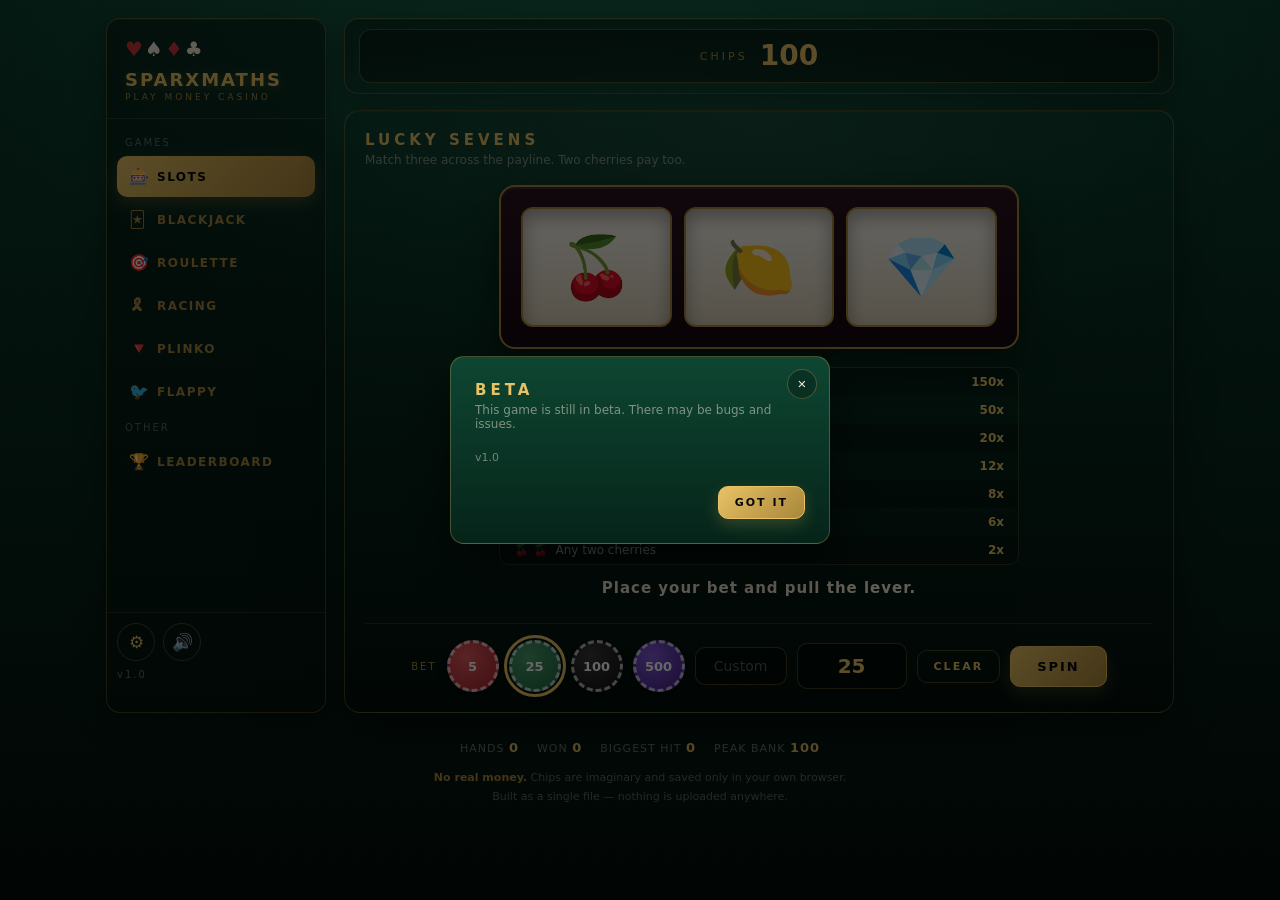
==== commit 730cd658: "Add a profit/loss leaderboard and a mobile navigation sheet The sidebar gains a second labelled grou" ====
--- a/casino.html
+++ b/casino.html
@@ -68,6 +68,7 @@
     color:var(--gold);text-shadow:0 2px 10px rgba(var(--gold-rgb),.25);word-break:break-word;
   }
   .sidebar-brand small{display:block;font-size:9px;letter-spacing:calc(3px * var(--ui-track));color:var(--gold-dim);text-transform:var(--ui-case)}
+  .sidebar-nav{display:flex;flex-direction:column}
   .sidebar-section{display:flex;flex-direction:column;gap:2px;padding:0 10px}
   .sidebar-label{padding:10px 8px 6px;font-size:10px;letter-spacing:calc(2px * var(--ui-track));text-transform:var(--ui-case);color:rgba(var(--cream-rgb),.35)}
   .sidebar-link{
@@ -82,6 +83,48 @@
     color:var(--ink);background:linear-gradient(135deg,var(--gold),var(--pop));
     box-shadow:0 6px 16px rgba(var(--gold-rgb),.22);
   }
+  /* ---------- mobile nav sheet ---------- */
+  /* Both the button and the sheet are desktop-hidden; the rail is the nav there.
+     Closed state is visibility+opacity rather than display:none so the sheet has
+     something to animate from. */
+  /* two classes deep so this outranks .iconbtn{display:flex}, which is defined
+     further down the sheet and would otherwise win on source order */
+  .iconbtn.menu-btn{display:none}
+  .navsheet-overlay{
+    position:fixed;inset:0;z-index:45;display:none;
+    align-items:flex-start;justify-content:center;padding:98px 14px 14px;
+    background:rgba(0,0,0,.55);
+    opacity:0;visibility:hidden;
+    transition:opacity .22s ease, visibility .22s ease;
+  }
+  .navsheet-overlay.on{opacity:1;visibility:visible}
+  .navsheet{
+    width:100%;max-width:420px;max-height:calc(100vh - 120px);overflow-y:auto;
+    padding:10px;border-radius:16px;
+    border:1px solid var(--edge);
+    background:linear-gradient(180deg,var(--modal-a),var(--modal-b));
+    box-shadow:0 24px 60px rgba(0,0,0,.5);
+    transform:translateY(-12px) scale(.97);opacity:0;
+    transition:transform .26s cubic-bezier(.2,.9,.3,1.15), opacity .2s ease;
+  }
+  .navsheet-overlay.on .navsheet{transform:none;opacity:1}
+  .navsheet-label{
+    padding:10px 10px 6px;font-size:10px;letter-spacing:calc(2px * var(--ui-track));
+    text-transform:var(--ui-case);color:rgba(var(--cream-rgb),.35);
+  }
+  .navsheet-link{
+    display:flex;align-items:center;gap:12px;width:100%;
+    padding:13px 12px;border-radius:10px;border:none;cursor:pointer;text-align:left;
+    font:inherit;font-size:13px;font-weight:700;letter-spacing:calc(1.5px * var(--ui-track));
+    text-transform:var(--ui-case);color:var(--gold-dim);background:transparent;transition:.15s;
+  }
+  .navsheet-link .ic{font-size:17px;width:20px;text-align:center;flex:0 0 auto}
+  .navsheet-link:hover{color:var(--cream);background:rgba(var(--panel-tint-rgb),.25)}
+  .navsheet-link.on{
+    color:var(--ink);background:linear-gradient(135deg,var(--gold),var(--pop));
+    box-shadow:0 6px 16px rgba(var(--gold-rgb),.22);
+  }
+
   .sidebar-spacer{flex:1}
   .sidebar-bottom{
     padding:10px 10px 14px;margin-top:8px;border-top:1px solid rgba(var(--gold-rgb),.15);
@@ -378,6 +421,29 @@
   .paytable div:nth-child(odd){background:rgba(var(--panel-tint-rgb),.22)}
   .paytable b{color:var(--gold)}
 
+  /* ---------- leaderboard ---------- */
+  .leaderboard{display:flex;flex-direction:column;gap:8px;margin-top:18px;max-width:560px}
+  .board-row{
+    display:grid;grid-template-columns:28px 132px 1fr auto;align-items:center;gap:12px;
+    padding:10px 14px;border-radius:10px;
+    border:1px solid var(--edge);background:rgba(var(--panel-tint-rgb),.22);
+  }
+  .board-row.lead{border-color:var(--gold);background:rgba(var(--gold-rgb),.1)}
+  .board-rank{font-size:15px;text-align:center;color:var(--gold-dim)}
+  .board-row.lead .board-rank{font-size:18px}
+  .board-game{font-size:13px;font-weight:600;color:var(--cream);white-space:nowrap;overflow:hidden;text-overflow:ellipsis}
+  /* diverging bar: profit grows right of centre, loss grows left, both scaled
+     to the biggest swing on the board */
+  .board-bar{position:relative;height:8px;border-radius:999px;background:rgba(var(--panel-tint-rgb),.35)}
+  .board-bar::after{content:"";position:absolute;left:50%;top:-2px;bottom:-2px;width:1px;background:rgba(var(--cream-rgb),.22)}
+  .board-fill{position:absolute;top:0;bottom:0;border-radius:999px;transition:width .3s ease}
+  .board-fill.pos{left:50%;background:linear-gradient(90deg,rgba(74,222,128,.55),var(--good))}
+  .board-fill.neg{right:50%;background:linear-gradient(270deg,rgba(248,113,113,.55),var(--bad))}
+  .board-amt{font-size:15px;font-variant-numeric:tabular-nums;text-align:right;min-width:76px}
+  .board-amt.up{color:var(--good)}
+  .board-amt.down{color:var(--bad)}
+  .board-amt.flat{color:rgba(var(--cream-rgb),.45)}
+
   /* ---------- cards ---------- */
   .seat{margin-bottom:20px}
   .seat h3{
@@ -557,14 +623,18 @@
       flex-direction:row;flex-wrap:nowrap;align-items:center;
       padding:10px 14px;gap:8px;min-height:76px;
     }
-    /* the brand yields first, otherwise the two chrome buttons squeeze the
-       scrolling games strip down to a sliver on a narrow phone */
-    .sidebar-brand{display:flex;align-items:center;gap:8px;padding:0 12px 0 0;margin-bottom:0;margin-right:0;border-bottom:none;border-right:1px solid rgba(var(--gold-rgb),.15);flex:0 1 auto;min-width:0;max-width:40%}
+    /* no scrolling strip to protect any more, so the name keeps its natural
+       width and only ellipsises if the bar genuinely runs out */
+    .sidebar-brand{display:flex;align-items:center;gap:8px;padding:0 12px 0 0;margin-bottom:0;margin-right:0;border-bottom:none;border-right:1px solid rgba(var(--gold-rgb),.15);flex:0 1 auto;min-width:0}
     .sidebar-brand h1{margin:0;font-size:14px;letter-spacing:calc(1px * var(--ui-track));min-width:0;overflow:hidden;text-overflow:ellipsis;white-space:nowrap}
     .sidebar-brand small{display:none}
-    /* basis 0 so the strip claims only leftover space and scrolls, leaving the
-       brand its natural width until it would exceed its 40% cap */
-    .sidebar-section{flex-direction:row;flex-wrap:nowrap;padding:0;gap:4px;flex:1 1 0;min-width:0;overflow-x:auto}
+    /* The sheet is the navigation here, so the inline rail goes entirely —
+       keeping both would put two nav systems in one 76px bar. That also hands
+       the freed width back to the casino name. */
+    .iconbtn.menu-btn{display:flex;flex:0 0 auto}
+    .navsheet-overlay{display:flex}
+    .sidebar-nav{display:none}
+    .sidebar-bottom{margin-left:auto}
     .sidebar-label{display:none}
     .sidebar-link{width:auto;padding:8px 10px;font-size:11px;flex:0 0 auto;white-space:nowrap}
     .sidebar-link .ic{font-size:14px;width:auto}
@@ -580,10 +650,9 @@
     .fb-action{position:sticky;bottom:10px;z-index:5;padding:22px 20px;font-size:15px}
   }
   @media(max-width:560px){
-    /* the suits cost ~63px the games strip needs more than the decoration does;
-       the casino name stays, since the dev console can rename it */
+    /* the menu button reclaims what the suits cost, and the casino name wins
+       that trade — it is the identity, and the dev console can rename it */
     .sidebar-brand .suits{display:none}
-    .sidebar-brand{max-width:34%}
     .chipstack .amt{font-size:22px}
     header{padding:8px 10px;gap:8px}
     .reel{height:88px;font-size:42px}
@@ -605,6 +674,11 @@
     .font-card{min-height:80px;padding:12px 4px}
     .font-card .face{font-size:14px}
     .font-card .sample{display:none}
+    /* the bar is the first thing to go at this width — rank, name and amount
+       still need to fit a single row without wrapping */
+    .board-row{grid-template-columns:22px 1fr auto;gap:8px;padding:9px 12px}
+    .board-bar{display:none}
+    .board-game{font-size:12px}
   }
 </style>
 </head>
@@ -618,14 +692,24 @@
       <small>Play&nbsp;Money&nbsp;Casino</small>
     </div>
 
-    <div class="sidebar-section">
-      <span class="sidebar-label">Games</span>
-      <button class="sidebar-link on" data-tab="slots"><span class="ic">&#127920;</span>Slots</button>
-      <button class="sidebar-link" data-tab="blackjack"><span class="ic">&#127183;</span>Blackjack</button>
-      <button class="sidebar-link" data-tab="roulette"><span class="ic">&#127919;</span>Roulette</button>
-      <button class="sidebar-link" data-tab="horse"><span class="ic">&#127895;</span>Racing</button>
-      <button class="sidebar-link" data-tab="plinko"><span class="ic">&#128315;</span>Plinko</button>
-      <button class="sidebar-link" data-tab="flappy"><span class="ic">&#128038;</span>Flappy</button>
+    <button class="iconbtn menu-btn" id="menuBtn" aria-label="Open menu"
+            aria-expanded="false" aria-controls="navSheet">&#9776;</button>
+
+    <div class="sidebar-nav">
+      <div class="sidebar-section">
+        <span class="sidebar-label">Games</span>
+        <button class="sidebar-link on" data-tab="slots"><span class="ic">&#127920;</span>Slots</button>
+        <button class="sidebar-link" data-tab="blackjack"><span class="ic">&#127183;</span>Blackjack</button>
+        <button class="sidebar-link" data-tab="roulette"><span class="ic">&#127919;</span>Roulette</button>
+        <button class="sidebar-link" data-tab="horse"><span class="ic">&#127895;</span>Racing</button>
+        <button class="sidebar-link" data-tab="plinko"><span class="ic">&#128315;</span>Plinko</button>
+        <button class="sidebar-link" data-tab="flappy"><span class="ic">&#128038;</span>Flappy</button>
+      </div>
+
+      <div class="sidebar-section">
+        <span class="sidebar-label">Other</span>
+        <button class="sidebar-link" data-tab="leaderboard"><span class="ic">&#127942;</span>Leaderboard</button>
+      </div>
     </div>
 
     <div class="sidebar-spacer"></div>
@@ -868,6 +952,16 @@
     </div>
   </section>
 
+  <!-- ================= LEADERBOARD ================= -->
+  <section class="game" id="tab-leaderboard">
+    <div class="table">
+      <h2 class="title">Leaderboard</h2>
+      <p class="sub">Every chip staked and won, per table &middot; up is profit, down is loss</p>
+
+      <div class="leaderboard" id="leaderboard"></div>
+    </div>
+  </section>
+
   </main>
 </div>
 
@@ -950,6 +1044,12 @@
   </div>
 </div>
 
+<!-- Mobile navigation. Contents are rendered from the same list that drives the
+     leaderboard, so the two can't list different games. -->
+<div class="navsheet-overlay" id="navSheet">
+  <nav class="navsheet" id="navSheetList" aria-label="Games"></nav>
+</div>
+
 <div class="modal-overlay" id="betaOverlay">
   <div class="modal simple">
     <button class="modal-close" id="betaClose" aria-label="Close notice">&times;</button>
@@ -968,7 +1068,7 @@
   <div class="modal simple">
     <button class="modal-close" id="resetStatsClose1" aria-label="Close">&times;</button>
     <h2>Reset stats?</h2>
-    <p class="sub">This clears hands, won, biggest hit and peak bank. Your chips are not touched.</p>
+    <p class="sub">This clears hands, won, biggest hit, peak bank, and the leaderboard. Your chips are not touched.</p>
     <div class="modal-actions">
       <button class="btn ghost sm" id="resetStatsCancel1">Cancel</button>
       <button class="btn sm" id="resetStatsNext">Continue</button>
@@ -1009,7 +1109,7 @@
 }
 function save(){
   var data = {
-    bank:bank, stats:stats, theme:currentTheme, font:currentFont, soundOn:soundOn,
+    bank:bank, stats:stats, gameNet:gameNet, theme:currentTheme, font:currentFont, soundOn:soundOn,
     soundVolume:soundVolume, casinoName:CASINO_NAME,
     rigUser:rigUser, rigHost:rigHost
   };
@@ -1017,9 +1117,23 @@
   try{ localStorage.setItem(KEY, JSON.stringify(data)); }catch(e){}
 }
 
+/* Running profit/loss per table for the leaderboard: every chip staked counts
+   against a game and every chip returned counts for it, so the figure is what
+   the player is actually up or down there. Keyed by the games' data-tab ids. */
+var GAMES = [
+  {key:"slots",     name:"Slots",      icon:"&#127920;"},
+  {key:"blackjack", name:"Blackjack",  icon:"&#127183;"},
+  {key:"roulette",  name:"Roulette",   icon:"&#127919;"},
+  {key:"horse",     name:"Racing",     icon:"&#127895;"},
+  {key:"plinko",    name:"Plinko",     icon:"&#128315;"},
+  {key:"flappy",    name:"Flappy",     icon:"&#128038;"}
+];
+
 var saved        = load() || mem;
 var bank         = saved && typeof saved.bank === "number" ? saved.bank : 100;
 var stats        = (saved && saved.stats) || {hands:0, won:0, big:0, peak:100};
+var gameNet      = (saved && saved.gameNet) || {};
+GAMES.forEach(function(g){ if(typeof gameNet[g.key] !== "number") gameNet[g.key] = 0; });
 var soundOn      = saved && typeof saved.soundOn === "boolean" ? saved.soundOn : true;
 var soundVolume  = saved && typeof saved.soundVolume === "number" ? saved.soundVolume : 45;
 var CASINO_NAME  = saved && typeof saved.casinoName === "string" ? saved.casinoName : "SparxMaths";
@@ -1113,10 +1227,40 @@
   renderStats();
   save();
 }
-function payout(amount){                            // amount = chips returned to the player
+function wager(amount, game){                       // amount = chips staked, straight off the balance
+  gameNet[game] = (gameNet[game] || 0) - amount;
+  renderLeaderboard();
+  setBank(bank - amount, -1);
+}
+function payout(amount, game){                      // amount = chips returned to the player
   if(amount > stats.big) stats.big = amount;
   stats.won += amount;
+  if(game){ gameNet[game] = (gameNet[game] || 0) + amount; renderLeaderboard(); }
   setBank(bank + amount, 1);
+}
+function signed(n){ return (n > 0 ? "+" : n < 0 ? "-" : "") + fmt(Math.abs(n)); }
+function renderLeaderboard(){
+  var board = $("leaderboard");
+  if(!board) return;                                 /* not mounted until boot finishes wiring the DOM */
+  var ranked = GAMES.map(function(g){ return {g:g, net:gameNet[g.key] || 0}; })
+                     .sort(function(a, b){ return b.net - a.net; });
+  var span = 0;                                      /* bars scale to the biggest swing either way */
+  ranked.forEach(function(r){ span = Math.max(span, Math.abs(r.net)); });
+  var medals = ["&#129351;", "&#129352;", "&#129353;"];
+  board.innerHTML = ranked.map(function(r, i){
+    /* a medal means real profit — never award one for breaking even or losing,
+       however high the row happens to sort */
+    var medal = r.net > 0 && i < 3 ? medals[i] : (i + 1) + ".";
+    var pct = span > 0 ? Math.max(1.5, Math.abs(r.net) / span * 50) : 0;
+    var fill = r.net === 0 ? "" :
+      '<span class="board-fill ' + (r.net > 0 ? "pos" : "neg") + '" style="width:' + pct + '%"></span>';
+    return '<div class="board-row' + (i === 0 && r.net > 0 ? " lead" : "") + '">' +
+             '<span class="board-rank">' + medal + '</span>' +
+             '<span class="board-game">' + r.g.icon + ' ' + r.g.name + '</span>' +
+             '<span class="board-bar">' + fill + '</span>' +
+             '<b class="board-amt ' + (r.net > 0 ? "up" : r.net < 0 ? "down" : "flat") + '">' + signed(r.net) + '</b>' +
+           '</div>';
+  }).join("") + (span > 0 ? "" : '<p class="modal-note">Nothing staked yet &mdash; play a table to get on the board.</p>');
 }
 function renderStats(){
   $("stHands").textContent = fmt(stats.hands);
@@ -1156,14 +1300,59 @@
 }
 
 /* ============ tabs ============ */
+/* One switcher for both navs — the sidebar rail on desktop and the mobile
+   sheet — so neither can drift out of sync with the other. */
+function showTab(name){
+  Array.prototype.forEach.call(document.querySelectorAll(".sidebar-link[data-tab]"), function(o){
+    o.classList.toggle("on", o.dataset.tab === name);
+  });
+  Array.prototype.forEach.call(document.querySelectorAll(".game"), function(o){
+    o.classList.toggle("on", o.id === "tab-" + name);
+  });
+}
 Array.prototype.forEach.call(document.querySelectorAll(".sidebar-link[data-tab]"), function(b){
   b.addEventListener("click", function(){
     playClick();
-    Array.prototype.forEach.call(document.querySelectorAll(".sidebar-link[data-tab]"), function(o){ o.classList.remove("on"); });
-    Array.prototype.forEach.call(document.querySelectorAll(".game"), function(o){ o.classList.remove("on"); });
-    b.classList.add("on");
-    $("tab-" + b.dataset.tab).classList.add("on");
+    showTab(b.dataset.tab);
   });
+});
+
+/* ---- mobile nav sheet ---- */
+var NAV_ITEMS = GAMES.concat([{key:"leaderboard", name:"Leaderboard", icon:"&#127942;"}]);
+var navSheet = $("navSheet"), menuBtn = $("menuBtn");
+
+function renderNavSheet(){
+  var active = (document.querySelector(".sidebar-link.on") || {dataset:{}}).dataset.tab;
+  $("navSheetList").innerHTML = '<div class="navsheet-label">Games</div>' +
+    NAV_ITEMS.map(function(n){
+      /* the leaderboard sits under its own heading, mirroring the desktop rail */
+      return (n.key === "leaderboard" ? '<div class="navsheet-label">Other</div>' : "") +
+             '<button class="navsheet-link' + (n.key === active ? " on" : "") + '" data-nav="' + n.key + '">' +
+               '<span class="ic">' + n.icon + '</span>' + n.name +
+             '</button>';
+    }).join("");
+}
+function openNav(){
+  renderNavSheet();                                  /* rebuilt each time so the tick follows the current tab */
+  navSheet.classList.add("on");
+  menuBtn.setAttribute("aria-expanded", "true");
+}
+function closeNav(){
+  navSheet.classList.remove("on");
+  menuBtn.setAttribute("aria-expanded", "false");
+}
+menuBtn.addEventListener("click", function(){
+  playClick();
+  if(navSheet.classList.contains("on")) closeNav(); else openNav();
+});
+navSheet.addEventListener("click", function(e){
+  if(e.target === navSheet){ closeNav(); return; }   /* backdrop */
+  var link = e.target.closest && e.target.closest(".navsheet-link");
+  if(link){
+    playClick();
+    showTab(link.dataset.nav);
+    closeNav();
+  }
 });
 
 /* ============ settings ============ */
@@ -1282,8 +1471,10 @@
   stats.won = 0;
   stats.big = 0;
   stats.peak = bank;                 /* a high-water mark restarts from today's balance, not 0 */
+  GAMES.forEach(function(g){ gameNet[g.key] = 0; });
   renderStats();
   renderStatsPanel();
+  renderLeaderboard();
   save();
   closeReset2();
 });
@@ -1739,7 +1930,7 @@
 
   slotBusy = true;
   $("spinBtn").disabled = true;
-  setBank(bank - slotStake, -1);
+  wager(slotStake, "slots");
   stats.hands++;
   msg($("slotMsg"), "Spinning…", "info");
 
@@ -1797,7 +1988,7 @@
   }
 
   if(win > 0){
-    payout(win);
+    payout(win, "slots");
     var size = win >= slotStake * 50 ? "jackpot" : win >= slotStake * 12 ? "big" : "small";
     playWin(size);
     if(size !== "small") setTimeout(playCoin, 90);
@@ -1910,7 +2101,7 @@
 
 $("dealBtn").addEventListener("click", function(){
   if(bj.stake > bank){ msg($("bjMsg"), "Not enough chips for that wager.", "lose"); return; }
-  setBank(bank - bj.stake, -1);
+  wager(bj.stake, "blackjack");
   stats.hands++;
 
   var rigMode = rigRoll();
@@ -1939,12 +2130,12 @@
     bj.hole = false;
     renderBJ();
     if(pNat && dNat){
-      payout(bj.stake);
+      payout(bj.stake, "blackjack");
       playClick();
       msg($("bjMsg"), "Both blackjack — push. Wager returned.", "info");
     }else if(pNat){
       var win = Math.floor(bj.stake * 2.5);
-      payout(win);
+      payout(win, "blackjack");
       playWin("big");
       msg($("bjMsg"), "Blackjack! You collect " + fmt(win) + " chips.", "win");
     }else{
@@ -1972,7 +2163,7 @@
 $("dblBtn").addEventListener("click", function(){
   if(bj.stake > bank) return;
   playDeal();
-  setBank(bank - bj.stake, -1);
+  wager(bj.stake, "blackjack");
   bj.stake *= 2;
   bj.doubled = true;
   bj.player.push(draw());
@@ -2015,15 +2206,15 @@
   var p = handValue(bj.player).total;
   var d = handValue(bj.dealer).total;
   if(d > 21){
-    payout(bj.stake * 2);
+    payout(bj.stake * 2, "blackjack");
     playWin("big");
     msg($("bjMsg"), "Dealer busts at " + d + ". You win " + fmt(bj.stake * 2) + " chips.", "win");
   }else if(p > d){
-    payout(bj.stake * 2);
+    payout(bj.stake * 2, "blackjack");
     playWin("big");
     msg($("bjMsg"), p + " beats " + d + ". You win " + fmt(bj.stake * 2) + " chips.", "win");
   }else if(p === d){
-    payout(bj.stake);
+    payout(bj.stake, "blackjack");
     playClick();
     msg($("bjMsg"), "Push at " + p + ". Wager returned.", "info");
   }else{
@@ -2147,7 +2338,7 @@
 
   rBusy = true;
   $("rSpin").disabled = true;
-  setBank(bank - staked, -1);
+  wager(staked, "roulette");
   stats.hands++;
 
   Array.prototype.forEach.call(board.querySelectorAll(".hitnum"), function(c){ c.classList.remove("hitnum"); });
@@ -2205,7 +2396,7 @@
 
   var colour = result === 0 ? "green" : (isRed(result) ? "red" : "black");
   if(ret > 0){
-    payout(ret);
+    payout(ret, "roulette");
     var net = ret - staked;
     var size = ret >= staked * 20 ? "jackpot" : ret >= staked * 5 ? "big" : "small";
     playWin(size);
@@ -2857,7 +3048,7 @@
   if(hrRacing) return;
   if(hrStake > bank){ msg($("hrMsg"), "Not enough chips for that bet.", "lose"); return; }
 
-  setBank(bank - hrStake, -1);
+  wager(hrStake, "horse");
   stats.hands++;
 
   /* Finishing order is decided up front so the rig commands can steer it; the
@@ -2896,7 +3087,7 @@
   var won = hrWinner === hrPick;
   if(won){
     var ret = Math.floor(hrStake * hrOddsVal());
-    payout(ret);
+    payout(ret, "horse");
     playWin(hrOddsVal() >= 8 ? "jackpot" : "big");
     setTimeout(playCoin, 90);
     msg($("hrMsg"), "#" + hrWinner + " wins! You collect " + fmt(ret) + " chips.", "win");
@@ -3212,7 +3403,7 @@
   var m = ball.mults[ball.col];
   var ret = Math.floor(ball.stake * m);
   var net = ret - ball.stake;
-  if(ret > 0) payout(ret);
+  if(ret > 0) payout(ret, "plinko");
   if(net > 0){
     playWin(m >= 20 ? "jackpot" : m >= 3 ? "big" : "small");
     if(m >= 3) setTimeout(playCoin, 90);
@@ -3275,7 +3466,7 @@
 $("pkDrop").addEventListener("click", function(){
   if(pkStake > bank){ msg($("pkMsg"), "Not enough chips for that bet.", "lose"); return; }
 
-  setBank(bank - pkStake, -1);
+  wager(pkStake, "plinko");
   stats.hands++;
 
   /* Bucket is chosen first so the rig can steer it, then a path of lefts and
@@ -3373,7 +3564,7 @@
 function fbStart(){
   if(fbState !== "idle") return;
   if(fbStake > bank){ msg($("fbMsg"), "Not enough chips for that bet.", "lose"); return; }
-  setBank(bank - fbStake, -1);
+  wager(fbStake, "flappy");
   stats.hands++;
 
   var rigMode = rigRoll();
@@ -3397,7 +3588,7 @@
   if(fbState !== "flying") return;
   var ret = fbCashValue(), net = ret - fbStake;
   fbState = "idle";
-  if(ret > 0) payout(ret);
+  if(ret > 0) payout(ret, "flappy");
   if(net > 0){
     playWin(fbMult >= 20 ? "jackpot" : fbMult >= 3 ? "big" : "small");
     if(fbMult >= 3) setTimeout(playCoin, 90);
@@ -3650,6 +3841,7 @@
 applyCasinoName(CASINO_NAME);
 setBank(bank, 0);
 renderBets();
+renderLeaderboard();
 $("versionTag").textContent = VERSION;
 $("betaVersion").textContent = VERSION;
 betaOverlay.classList.add("on");
